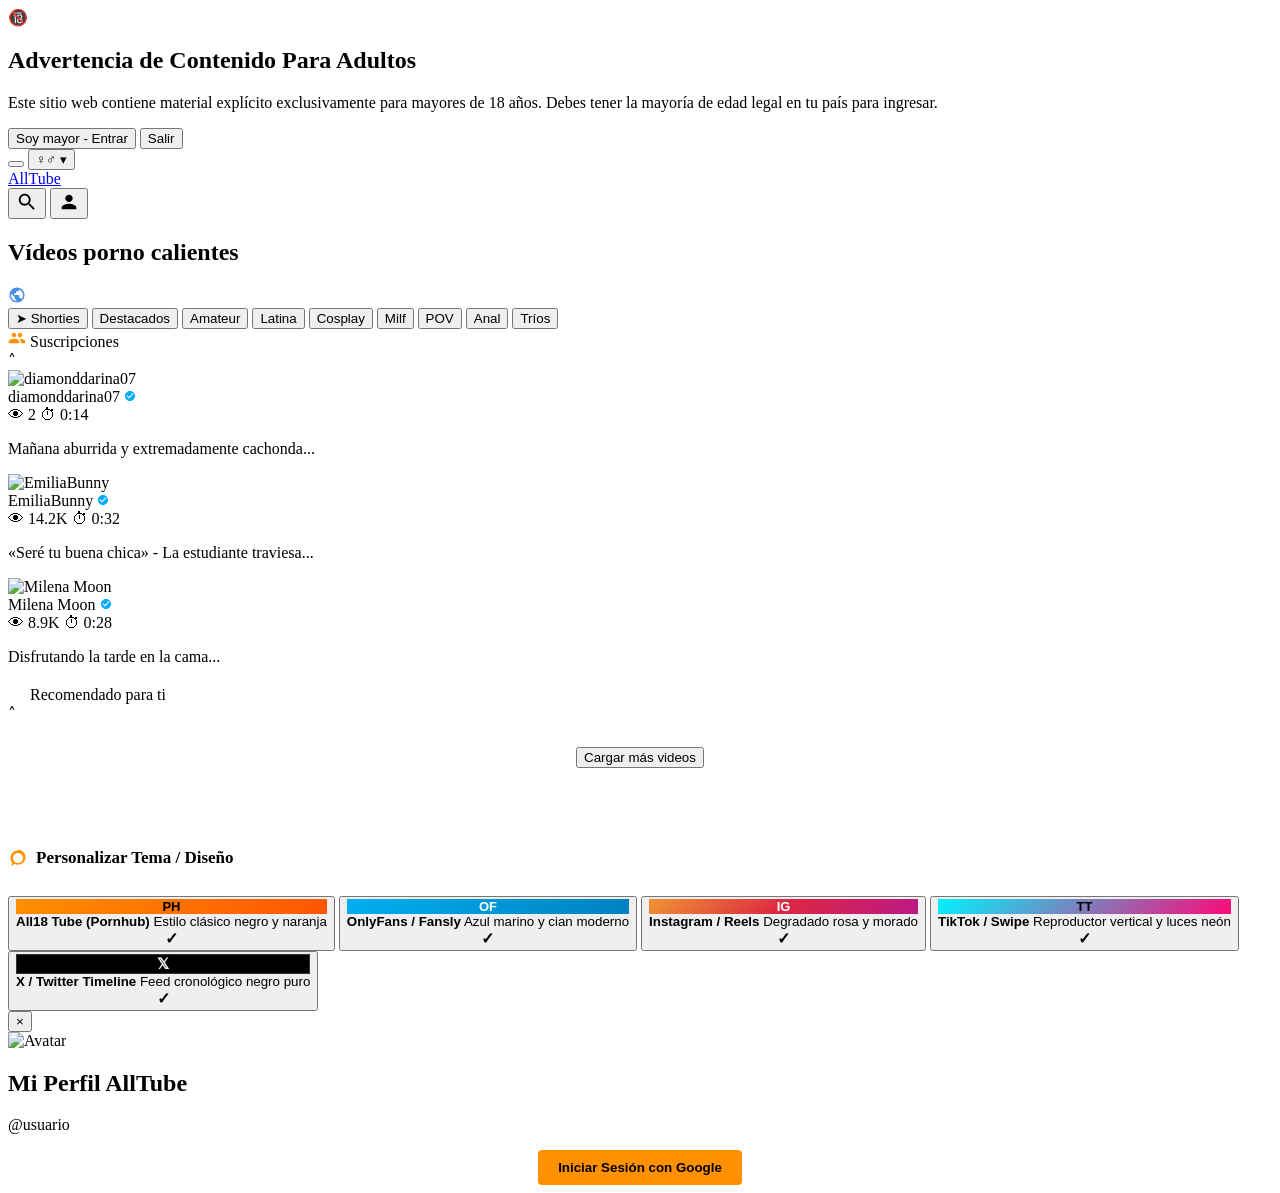
==== app/src/main/assets/web/index.html @ 032b14d2 "Initial commit: All18 Android App with Chromium WebView & Native Automation" ====
<!DOCTYPE html>
<html lang="es">
<head>
    <base href="https://appassets.androidplatform.net/assets/web/">
    <meta name="referrer" content="no-referrer">
    <meta charset="UTF-8">
    <meta name="viewport" content="width=device-width, initial-scale=1.0, maximum-scale=1.0, user-scalable=no, viewport-fit=cover">
    <title>All18 Tube - Videos y Contenido HD Exclusivo</title>
    <meta name="description" content="All18 Tube: El portal definitivo de videos para adultos en HD, shorts, creadores verificados y transmisiones exclusivas.">
    <meta name="robots" content="noindex, nofollow">
    <link rel="icon" href="favicon.ico" type="image/x-icon">
    <!-- Google Fonts -->
    <link rel="preconnect" href="https://fonts.googleapis.com">
    <link rel="preconnect" href="https://fonts.gstatic.com" crossorigin>
    <link href="https://fonts.googleapis.com/css2?family=Inter:wght@400;500;600;700;800;900&display=swap" rel="stylesheet">
    <!-- Stylesheets -->
    <link rel="stylesheet" href="css/style.css?v=9.0">
    <link rel="stylesheet" href="css/themes/theme-pornhub.css?v=9.0">
</head>
<body data-theme="pornhub">

    <!-- Age Verification Gate -->
    <div id="welcomeModal" class="welcome-modal-overlay">
        <div class="welcome-box">
            <div class="welcome-icon">🔞</div>
            <h2 class="welcome-title">Advertencia de Contenido Para Adultos</h2>
            <p class="welcome-desc">Este sitio web contiene material explícito exclusivamente para mayores de 18 años. Debes tener la mayoría de edad legal en tu país para ingresar.</p>
            <div class="welcome-buttons">
                <button id="btnWelcomeEnter" class="btn-welcome-enter" type="button">Soy mayor - Entrar</button>
                <button id="btnWelcomeLeave" class="btn-welcome-leave" type="button" onclick="window.location.href='https://www.google.com'">Salir</button>
            </div>
        </div>
    </div>

    <!-- Header Section (1:1 Pornhub Mobile Web Replication) -->
    <header class="ph-site-header">
        <div class="ph-header-row">
            <!-- Left: Menu + Orientation Dropdown -->
            <div class="ph-header-left">
                <button class="ph-hamburger-btn" type="button" title="Menú" onclick="window.openThemeModal && window.openThemeModal(event)">
                    <span></span><span></span><span></span>
                </button>
                <button class="ph-gender-btn" type="button" title="Orientación" onclick="window.showToast && window.showToast('🚻 Filtro de orientación: Hetero / Todos')">
                    <span class="ph-gender-symbols">♀♂</span>
                    <span class="ph-gender-arrow">▾</span>
                </button>
            </div>
            
            <!-- Center: Logo -->
            <a href="index.html" class="ph-logo-link" title="All18 Tube">
                <span class="ph-logo-text">All</span><span class="ph-logo-badge">Tube</span>
            </a>

            <!-- Right: Search + Profile / Login -->
            <div class="ph-header-right">
                <button class="ph-search-btn" type="button" title="Buscar" onclick="window.toggleSearchModal && window.toggleSearchModal()">
                    <svg viewBox="0 0 24 24" width="22" height="22" fill="currentColor">
                        <path d="M15.5 14h-.79l-.28-.27C15.41 12.59 16 11.11 16 9.5 16 5.91 13.09 3 9.5 3S3 5.91 3 9.5 5.91 16 9.5 16c1.61 0 3.09-.59 4.23-1.57l.27.28v.79l5 4.99L20.49 19l-4.99-5zm-6 0C7.01 14 5 11.99 5 9.5S7.01 5 9.5 5 14 7.01 14 9.5 11.99 14 9.5 14z"/>
                    </svg>
                </button>
                <button class="ph-user-btn" type="button" title="Mi Cuenta" onclick="window.openProfileModal && window.openProfileModal()">
                    <svg viewBox="0 0 24 24" width="22" height="22" fill="currentColor">
                        <path d="M12 12c2.21 0 4-1.79 4-4s-1.79-4-4-4-4 1.79-4 4 1.79 4 4 4zm0 2c-2.67 0-8 1.34-8 4v2h16v-2c0-2.66-5.33-4-8-4z"/>
                    </svg>
                </button>
            </div>
        </div>

        <!-- Inline Search Dropdown Box (collapsible) -->
        <div id="phSearchBox" class="ph-search-dropdown" style="display: none;">
            <form id="searchForm" class="ph-search-form">
                <input type="text" id="searchInput" class="ph-search-input" placeholder="Buscar videos, actrices, categorías..." autocomplete="off">
                <button type="submit" class="ph-search-submit-btn">
                    <svg viewBox="0 0 24 24" width="18" height="18" fill="currentColor"><path d="M15.5 14h-.79l-.28-.27C15.41 12.59 16 11.11 16 9.5 16 5.91 13.09 3 9.5 3S3 5.91 3 9.5 5.91 16 9.5 16c1.61 0 3.09-.59 4.23-1.57l.27.28v.79l5 4.99L20.49 19l-4.99-5zm-6 0C7.01 14 5 11.99 5 9.5S7.01 5 9.5 5 14 7.01 14 9.5 11.99 14 9.5 14z"/></svg>
                </button>
            </form>
        </div>
    </header>

    <!-- Subheader: Hot Videos Section Title & Chips Bar (Captura 2 & 3) -->
    <div class="ph-sub-header">
        <div class="ph-section-title-row">
            <h2 class="ph-section-title">Vídeos porno calientes</h2>
            <svg class="ph-globe-icon" viewBox="0 0 24 24" width="18" height="18" fill="#4a90e2"><path d="M12 2C6.48 2 2 6.48 2 12s4.48 10 10 10 10-4.48 10-10S17.52 2 12 2zm-1 17.93c-3.95-.49-7-3.85-7-7.93 0-.62.08-1.21.21-1.79L9 15v1c0 1.1.9 2 2 2v1.93zm6.9-2.54c-.26-.81-1-1.39-1.9-1.39h-1v-3c0-.55-.45-1-1-1H8v-2h2c.55 0 1-.45 1-1V7h2c1.1 0 2-.9 2-2v-.41c2.93 1.19 5 4.06 5 7.41 0 2.08-.8 3.97-2.1 5.39z"/></svg>
        </div>

        <!-- Scrollable Category Pill Chips Bar -->
        <div class="ph-chips-bar">
            <button class="ph-chip ph-chip-shorties" type="button" onclick="window.location.href='tiktok.html'">
                <span class="ph-chip-arrow">➤</span> Shorties
            </button>
            <button class="ph-chip active" type="button" onclick="window.filterByCategory && window.filterByCategory('')">
                Destacados
            </button>
            <button class="ph-chip" type="button" onclick="window.filterByCategory && window.filterByCategory('amateur')">
                Amateur
            </button>
            <button class="ph-chip" type="button" onclick="window.filterByCategory && window.filterByCategory('latina')">
                Latina
            </button>
            <button class="ph-chip" type="button" onclick="window.filterByCategory && window.filterByCategory('cosplay')">
                Cosplay
            </button>
            <button class="ph-chip" type="button" onclick="window.filterByCategory && window.filterByCategory('milf')">
                Milf
            </button>
            <button class="ph-chip" type="button" onclick="window.filterByCategory && window.filterByCategory('pov')">
                POV
            </button>
            <button class="ph-chip" type="button" onclick="window.filterByCategory && window.filterByCategory('anal')">
                Anal
            </button>
            <button class="ph-chip" type="button" onclick="window.filterByCategory && window.filterByCategory('trios')">
                Tríos
            </button>
        </div>
    </div>

    <!-- Subscriptions / Shorts Strip (Capturas 2 y 3) -->
    <section class="ph-subs-section">
        <div class="ph-section-header">
            <div class="ph-section-header-left">
                <svg viewBox="0 0 24 24" width="18" height="18" fill="#ff9000"><path d="M16 11c1.66 0 2.99-1.34 2.99-3S17.66 5 16 5c-1.66 0-3 1.34-3 3s1.34 3 3 3zm-8 0c1.66 0 2.99-1.34 2.99-3S9.66 5 8 5C6.34 5 5 6.34 5 8s1.34 3 3 3zm0 2c-2.33 0-7 1.17-7 3.5V19h14v-2.5c0-2.33-4.67-3.5-7-3.5zm8 0c-.29 0-.62.02-.97.05 1.16.84 1.97 1.97 1.97 3.45V19h6v-2.5c0-2.33-4.67-3.5-7-3.5z"/></svg>
                <span class="ph-section-title-text">Suscripciones</span>
            </div>
            <span class="ph-section-toggle">˄</span>
        </div>

        <!-- Horizontal Story Strip -->
        <div class="ph-subs-carousel" id="phSubsCarousel">
            <div class="ph-sub-card" onclick="window.location.href='tiktok.html'">
                <div class="ph-sub-thumb-box">
                    <img src="https://images.unsplash.com/photo-1534528741775-53994a69daeb?w=200&auto=format&fit=crop&q=80" alt="diamonddarina07" />
                    <div class="ph-sub-stats-overlay">
                        <span class="ph-sub-author">diamonddarina07 <svg class="ph-verified-badge-mini" viewBox="0 0 24 24" width="12" height="12"><path fill="#00aaff" d="M12 2C6.48 2 2 6.48 2 12s4.48 10 10 10 10-4.48 10-10S17.52 2 12 2zm-2 15l-5-5 1.41-1.41L10 14.17l7.59-7.59L19 8l-9 9z"/></svg></span>
                        <div class="ph-sub-meta-row">
                            <span>👁 2</span>
                            <span>⏱ 0:14</span>
                        </div>
                    </div>
                </div>
                <p class="ph-sub-title">Mañana aburrida y extremadamente cachonda...</p>
            </div>

            <div class="ph-sub-card" onclick="window.location.href='tiktok.html'">
                <div class="ph-sub-thumb-box">
                    <img src="https://images.unsplash.com/photo-1517841905240-472988babdf9?w=200&auto=format&fit=crop&q=80" alt="EmiliaBunny" />
                    <div class="ph-sub-stats-overlay">
                        <span class="ph-sub-author">EmiliaBunny <svg class="ph-verified-badge-mini" viewBox="0 0 24 24" width="12" height="12"><path fill="#00aaff" d="M12 2C6.48 2 2 6.48 2 12s4.48 10 10 10 10-4.48 10-10S17.52 2 12 2zm-2 15l-5-5 1.41-1.41L10 14.17l7.59-7.59L19 8l-9 9z"/></svg></span>
                        <div class="ph-sub-meta-row">
                            <span>👁 14.2K</span>
                            <span>⏱ 0:32</span>
                        </div>
                    </div>
                </div>
                <p class="ph-sub-title">«Seré tu buena chica» - La estudiante traviesa...</p>
            </div>

            <div class="ph-sub-card" onclick="window.location.href='tiktok.html'">
                <div class="ph-sub-thumb-box">
                    <img src="https://images.unsplash.com/photo-1524504388940-b1c1722653e1?w=200&auto=format&fit=crop&q=80" alt="Milena Moon" />
                    <div class="ph-sub-stats-overlay">
                        <span class="ph-sub-author">Milena Moon <svg class="ph-verified-badge-mini" viewBox="0 0 24 24" width="12" height="12"><path fill="#00aaff" d="M12 2C6.48 2 2 6.48 2 12s4.48 10 10 10 10-4.48 10-10S17.52 2 12 2zm-2 15l-5-5 1.41-1.41L10 14.17l7.59-7.59L19 8l-9 9z"/></svg></span>
                        <div class="ph-sub-meta-row">
                            <span>👁 8.9K</span>
                            <span>⏱ 0:28</span>
                        </div>
                    </div>
                </div>
                <p class="ph-sub-title">Disfrutando la tarde en la cama...</p>
            </div>
        </div>
    </section>

    <!-- Main Content Area: Recommended for You Section (Capturas 1, 2, 3) -->
    <main class="ph-main-feed">
        <div class="ph-section-header">
            <div class="ph-section-header-left">
                <svg viewBox="0 0 24 24" width="18" height="18" fill="#ffffff"><path d="M1 21h4V9H1v12zm22-11c0-1.1-.9-2-2-2h-6.31l.95-4.57.03-.32c0-.41-.17-.79-.44-1.06L14.17 1 7.59 7.59C7.22 7.95 7 8.45 7 9v10c0 1.1.9 2 2 2h9c.83 0 1.54-.5 1.84-1.22l3.02-7.05c.09-.23.14-.47.14-.73v-2z"/></svg>
                <span class="ph-section-title-text">Recomendado para ti</span>
            </div>
            <span class="ph-section-toggle">˄</span>
        </div>

        <!-- Video Grid -->
        <div id="mediaGrid" class="media-grid ph-video-grid"></div>
        
        <div class="pagination-wrapper" style="text-align: center; padding: 24px 16px 80px 16px;">
            <button id="btnLoadMore" class="ph-btn-load-more" type="button" onclick="window.loadMoreVideos && window.loadMoreVideos()">
                Cargar más videos
            </button>
        </div>
    </main>

    <!-- Theme Selector Modal -->
    <div id="themeModal" class="theme-modal-backdrop" onclick="window.closeThemeModal(event)">
        <div class="theme-modal-sheet" onclick="event.stopPropagation()">
            <div class="theme-modal-header">
                <div style="display: flex; align-items: center; gap: 8px;">
                    <svg viewBox="0 0 24 24" width="20" height="20" fill="#ff9000"><path d="M12 3c-4.97 0-9 4.03-9 9 0 2.12.74 4.07 1.97 5.61L4.35 19.4c-.39.39-.39 1.02 0 1.41.39.39 1.02.39 1.41 0l1.9-1.9C9.17 19.58 10.54 20 12 20c4.97 0 9-4.03 9-9s-4.03-9-9-9zm0 15c-3.31 0-6-2.69-6-6s2.69-6 6-6 6 2.69 6 6-2.69 6-6 6z"/></svg>
                    <h3 style="margin: 0; font-size: 17px; font-weight: 800;">Personalizar Tema / Diseño</h3>
                </div>
                <button class="theme-modal-close" type="button" onclick="window.closeThemeModal(event)" style="background: rgba(255,255,255,0.1); border: none; color: #fff; width: 28px; height: 28px; border-radius: 50%; display: flex; align-items: center; justify-content: center; cursor: pointer; font-size: 16px; font-weight: 700;">✕</button>
            </div>
            <div class="theme-modal-list">
                <button class="theme-modal-item active" data-theme="pornhub" type="button" onclick="window.location.href='index.html'">
                    <div class="theme-item-icon" style="background: linear-gradient(135deg, #ff9000, #ff5500); color: #000; font-weight: 900; font-size: 13px; display: flex; align-items: center; justify-content: center;">PH</div>
                    <div class="theme-item-info">
                        <strong>All18 Tube (Pornhub)</strong>
                        <span>Estilo clásico negro y naranja</span>
                    </div>
                    <span class="theme-item-check" style="font-weight: 900; font-size: 16px;">✓</span>
                </button>

                <button class="theme-modal-item" data-theme="onlyfans" type="button" onclick="window.location.href='onlyfans.html'">
                    <div class="theme-item-icon" style="background: linear-gradient(135deg, #00aff0, #0080c0); color: #fff; font-weight: 900; font-size: 13px; display: flex; align-items: center; justify-content: center;">OF</div>
                    <div class="theme-item-info">
                        <strong>OnlyFans / Fansly</strong>
                        <span>Azul marino y cian moderno</span>
                    </div>
                    <span class="theme-item-check" style="font-weight: 900; font-size: 16px;">✓</span>
                </button>

                <button class="theme-modal-item" data-theme="instagram" type="button" onclick="window.location.href='instagram.html'">
                    <div class="theme-item-icon" style="background: linear-gradient(135deg, #f09433, #dc2743, #bc1888); color: #fff; font-weight: 900; font-size: 13px; display: flex; align-items: center; justify-content: center;">IG</div>
                    <div class="theme-item-info">
                        <strong>Instagram / Reels</strong>
                        <span>Degradado rosa y morado</span>
                    </div>
                    <span class="theme-item-check" style="font-weight: 900; font-size: 16px;">✓</span>
                </button>

                <button class="theme-modal-item" data-theme="tiktok" type="button" onclick="window.location.href='tiktok.html'">
                    <div class="theme-item-icon" style="background: linear-gradient(135deg, #00f2fe, #fe0979); color: #000; font-weight: 900; font-size: 13px; display: flex; align-items: center; justify-content: center;">TT</div>
                    <div class="theme-item-info">
                        <strong>TikTok / Swipe</strong>
                        <span>Reproductor vertical y luces neón</span>
                    </div>
                    <span class="theme-item-check" style="font-weight: 900; font-size: 16px;">✓</span>
                </button>

                <button class="theme-modal-item" data-theme="twitter" type="button" onclick="window.location.href='twitter.html'">
                    <div class="theme-item-icon" style="background: #000; border: 1px solid #333; color: #fff; font-weight: 900; font-size: 15px; display: flex; align-items: center; justify-content: center;">𝕏</div>
                    <div class="theme-item-info">
                        <strong>X / Twitter Timeline</strong>
                        <span>Feed cronológico negro puro</span>
                    </div>
                    <span class="theme-item-check" style="font-weight: 900; font-size: 16px;">✓</span>
                </button>
            </div>
        </div>
    </div>

    <!-- User Profile / Auth Modal -->
    <div id="userProfileModal" class="modal-overlay">
        <div class="modal-content profile-modal-box">
            <button class="modal-close" type="button" onclick="window.closeProfileModal && window.closeProfileModal()">&times;</button>
            <div class="profile-header">
                <img id="modalUserAvatar" src="https://images.unsplash.com/photo-1534528741775-53994a69daeb?w=120" alt="Avatar" class="profile-large-avatar">
                <h2 id="modalUserName" class="profile-name">Mi Perfil AllTube</h2>
                <p id="modalUserHandle" class="profile-handle">@usuario</p>
            </div>
            <div class="profile-actions" style="margin-top: 16px; text-align: center;">
                <button class="btn-primary" type="button" onclick="window.loginWithGoogle && window.loginWithGoogle()" style="background: #ff9000; color: #000; font-weight: 700; border: none; border-radius: 4px; padding: 10px 20px; cursor: pointer;">
                    Iniciar Sesión con Google
                </button>
            </div>
        </div>
    </div>

    <script src="js/app.js?v=9.0"></script>
    <script>
        document.addEventListener('DOMContentLoaded', () => {
            if (typeof window.applyTheme === 'function') {
                window.applyTheme('pornhub', false);
            }
            if (typeof window.loadVideos === 'function') {
                window.loadVideos(1, true);
            }
        });

        window.toggleSearchModal = function() {
            const box = document.getElementById('phSearchBox');
            if (box) {
                const isOpen = box.style.display !== 'none';
                box.style.display = isOpen ? 'none' : 'block';
                if (!isOpen) {
                    const input = document.getElementById('searchInput');
                    if (input) input.focus();
                }
            }
        };
    </script>
</body>
</html>
---- app/src/main/assets/web/css/style.css ----
/* =========================================================
   All18 - Master Stylesheet
   Theme: Pornhub Inspired (Dark Graphite & Amber/Orange)
   ========================================================= */

:root, body[data-theme="pornhub"] {
    --bg-main: #0e0e10;
    --bg-surface: #18181c;
    --bg-card: #1f1f23;
    --bg-card-hover: #26262c;
    --bg-header: #121215;
    
    --primary: #ff9000;
    --primary-hover: #ffa31a;
    --primary-glow: rgba(255, 144, 0, 0.25);
    
    --text-main: #efeff1;
    --text-muted: #adadb8;
    --text-dim: #70707a;
    
    --accent-red: #eb0400;
    --accent-green: #00e676;
    --accent-purple: #9146ff;
    --border-color: #2e2e35;
    --border-highlight: #464650;
    
    --radius-sm: 4px;
    --radius-md: 8px;
    --radius-lg: 12px;
    --radius-full: 9999px;
    
    --font-sans: 'Inter', -apple-system, BlinkMacSystemFont, 'Segoe UI', Roboto, Helvetica, Arial, sans-serif;
    --shadow-sm: 0 2px 4px rgba(0,0,0,0.5);
    --shadow-md: 0 4px 12px rgba(0,0,0,0.6);
    --shadow-lg: 0 8px 24px rgba(0,0,0,0.8);
    --transition: all 0.2s cubic-bezier(0.4, 0, 0.2, 1);
}

/* TEMA ONLYFANS / FANSLY (Azul VIP Moderno) */
body[data-theme="onlyfans"] {
    --bg-main: #0d141f;
    --bg-surface: #131d2b;
    --bg-card: #1a273a;
    --bg-card-hover: #22334b;
    --bg-header: #0f1724;
    
    --primary: #00aff0;
    --primary-hover: #33bffa;
    --primary-glow: rgba(0, 175, 240, 0.35);
    
    --text-main: #f0f6fc;
    --text-muted: #9bb0c9;
    --text-dim: #62768e;
    
    --border-color: #24354d;
    --border-highlight: #354e70;
}

/* TEMA TIKTOK / SHORTS (Deep Black Neón) */
body[data-theme="tiktok"] {
    --bg-main: #010101;
    --bg-surface: #121212;
    --bg-card: #1b1b1b;
    --bg-card-hover: #242424;
    --bg-header: #0a0a0a;
    
    --primary: #fe2c55;
    --primary-hover: #ff4d73;
    --primary-glow: rgba(254, 44, 85, 0.4);
    
    --text-main: #ffffff;
    --text-muted: #a6a6a6;
    --text-dim: #666666;
    
    --border-color: #2a2a2a;
    --border-highlight: #3d3d3d;
}

/* TEMA X / TWITTER (Minimalista Black Timeline) */
body[data-theme="twitter"] {
    --bg-main: #000000;
    --bg-surface: #16181c;
    --bg-card: #181b20;
    --bg-card-hover: #20242b;
    --bg-header: rgba(0, 0, 0, 0.9);
    
    --primary: #1d9bf0;
    --primary-hover: #1a8cd8;
    --primary-glow: rgba(29, 155, 240, 0.35);
    
    --text-main: #e7e9ea;
    --text-muted: #71767b;
    --text-dim: #536471;
    
    --border-color: #2f3336;
    --border-highlight: #3e4144;
}

*, *::before, *::after {
    margin: 0;
    padding: 0;
    box-sizing: border-box;
}

body {
    font-family: var(--font-sans);
    background-color: var(--bg-main);
    color: var(--text-main);
    min-height: 100vh;
    display: flex;
    flex-direction: column;
    overflow-x: hidden;
    line-height: 1.5;
    -webkit-font-smoothing: antialiased;
}

a {
    color: inherit;
    text-decoration: none;
}

button, input, select, textarea {
    font-family: inherit;
    border: none;
    outline: none;
}

::-webkit-scrollbar {
    width: 8px;
    height: 8px;
}
::-webkit-scrollbar-track {
    background: var(--bg-main);
}
::-webkit-scrollbar-thumb {
    background: #333;
    border-radius: 4px;
}
::-webkit-scrollbar-thumb:hover {
    background: var(--primary);
}

/* HEADER */
.site-header {
    background-color: var(--bg-header);
    border-bottom: 2px solid var(--border-color);
    position: sticky;
    top: 0;
    z-index: 100;
    box-shadow: var(--shadow-sm);
}

.header-top {
    max-width: 1440px;
    margin: 0 auto;
    padding: 12px 20px;
    display: flex;
    align-items: center;
    justify-content: space-between;
    gap: 16px;
}

.logo {
    display: flex;
    align-items: center;
    text-decoration: none;
    font-weight: 900;
    font-size: 26px;
    letter-spacing: -0.5px;
    user-select: none;
    flex-shrink: 0;
}

.logo-text {
    color: #ffffff;
    margin-right: 4px;
}

.logo-badge {
    background: var(--primary);
    color: #000000;
    padding: 2px 8px;
    border-radius: var(--radius-sm);
    font-weight: 900;
    font-size: 22px;
    box-shadow: 0 0 10px var(--primary-glow);
}

.search-container {
    flex: 1;
    max-width: 540px;
    position: relative;
}

.search-form {
    display: flex;
    align-items: center;
    background: #000000;
    border: 1px solid var(--border-color);
    border-radius: var(--radius-md);
    overflow: hidden;
    transition: var(--transition);
}

.search-form:focus-within {
    border-color: var(--primary);
    box-shadow: 0 0 0 2px var(--primary-glow);
}

.search-input {
    flex: 1;
    background: transparent;
    color: #fff;
    padding: 10px 16px;
    font-size: 15px;
}

.search-input::placeholder {
    color: var(--text-dim);
}

.search-btn {
    background: var(--primary);
    color: #000;
    padding: 10px 20px;
    font-weight: 700;
    font-size: 15px;
    cursor: pointer;
    display: flex;
    align-items: center;
    justify-content: center;
    gap: 6px;
    transition: var(--transition);
}

.search-btn:hover {
    background: var(--primary-hover);
}

.header-actions {
    display: flex;
    align-items: center;
    gap: 10px;
    flex-shrink: 0;
}

.btn-publish {
    background: linear-gradient(135deg, #ff9000, #ff5500);
    color: #000;
    font-weight: 800;
    font-size: 13px;
    padding: 8px 16px;
    border-radius: var(--radius-md);
    cursor: pointer;
    display: flex;
    align-items: center;
    gap: 6px;
    transition: var(--transition);
    box-shadow: 0 2px 8px rgba(255, 144, 0, 0.4);
}

.btn-publish:hover {
    transform: translateY(-1px);
    box-shadow: 0 4px 14px rgba(255, 144, 0, 0.6);
    filter: brightness(1.1);
}

/* GOOGLE AUTH & USER PROFILE */
.auth-container {
    position: relative;
    display: flex;
    align-items: center;
}

.btn-google-login {
    background: var(--bg-card);
    color: #ffffff;
    border: 1px solid var(--border-color);
    font-weight: 700;
    font-size: 13px;
    padding: 7px 14px;
    border-radius: var(--radius-md);
    cursor: pointer;
    display: flex;
    align-items: center;
    gap: 8px;
    transition: var(--transition);
}

.btn-google-login:hover {
    background: var(--bg-card-hover);
    border-color: #4285F4;
    box-shadow: 0 0 10px rgba(66, 133, 244, 0.3);
}

.user-profile-menu {
    position: relative;
}

.user-avatar-btn {
    cursor: pointer;
    background: var(--bg-card);
    border: 1px solid var(--border-color);
    border-radius: var(--radius-full);
    padding: 4px 10px 4px 4px;
    display: flex;
    align-items: center;
    gap: 8px;
    cursor: pointer;
    transition: var(--transition);
}

.user-avatar-btn:hover {
    border-color: var(--primary);
    background: var(--bg-card-hover);
}

.user-avatar-img {
    width: 28px;
    height: 28px;
    border-radius: var(--radius-full);
    object-fit: cover;
    border: 1px solid var(--primary);
}

.user-name-text {
    font-size: 13px;
    font-weight: 700;
    color: var(--text-main);
    max-width: 110px;
    white-space: nowrap;
    overflow: hidden;
    text-overflow: ellipsis;
}

.user-dropdown-panel {
    position: absolute;
    top: calc(100% + 8px);
    right: 0;
    background: var(--bg-surface);
    border: 1px solid var(--border-color);
    border-radius: var(--radius-md);
    padding: 12px;
    width: 220px;
    box-shadow: var(--shadow-lg);
    display: none;
    flex-direction: column;
    gap: 8px;
    z-index: 120;
}

.user-dropdown-panel.active {
    display: flex;
    flex-direction: column;
}

.user-dropdown-header {
    display: flex;
    flex-direction: column;
    gap: 2px;
}

.user-dropdown-header strong {
    font-size: 14px;
    color: #fff;
    white-space: nowrap;
    overflow: hidden;
    text-overflow: ellipsis;
}

.user-dropdown-header span {
    font-size: 11px;
    color: var(--text-dim);
    white-space: nowrap;
    overflow: hidden;
    text-overflow: ellipsis;
}

.user-dropdown-links {
    display: flex;
    flex-direction: column;
    gap: 4px;
    border-top: 1px solid var(--border-color);
    border-bottom: 1px solid var(--border-color);
    padding: 8px 0;
    margin: 4px 0;
}

.user-dropdown-item {
    cursor: pointer;
    display: flex;
    align-items: center;
    gap: 8px;
    padding: 8px 10px;
    background: transparent;
    border: none;
    border-radius: var(--radius-sm);
    color: var(--text-main);
    font-size: 13px;
    font-weight: 600;
    cursor: pointer;
    text-align: left;
    transition: var(--transition);
}

.user-dropdown-item:hover {
    background: var(--bg-card-hover);
    color: var(--primary);
}

.btn-logout {
    background: rgba(235, 4, 0, 0.1);
    color: #ff5555;
    border: 1px solid rgba(235, 4, 0, 0.2);
    padding: 8px;
    border-radius: var(--radius-sm);
    font-size: 13px;
    font-weight: 700;
    cursor: pointer;
    display: flex;
    align-items: center;
    justify-content: center;
    gap: 6px;
    transition: var(--transition);
}

.btn-logout:hover {
    background: var(--accent-red);
    color: #fff;
}

/* USER PROFILE SYSTEM MODAL */
.profile-modal-box {
    max-width: 760px;
    padding: 24px;
    background: var(--bg-surface);
    border: 1px solid var(--border-color);
    border-radius: var(--radius-lg);
    box-shadow: 0 10px 40px rgba(0, 0, 0, 0.85);
}

.profile-card-header {
    display: flex;
    align-items: center;
    gap: 20px;
    padding-bottom: 20px;
    border-bottom: 1px solid var(--border-color);
}

.profile-avatar-container {
    position: relative;
    flex-shrink: 0;
}

.profile-avatar-large {
    width: 84px;
    height: 84px;
    border-radius: var(--radius-full);
    object-fit: cover;
    border: 3px solid var(--primary);
    box-shadow: 0 0 16px var(--primary-glow);
}

.profile-status-online {
    position: absolute;
    bottom: 4px;
    right: 4px;
    width: 16px;
    height: 16px;
    background: var(--accent-green);
    border: 2px solid var(--bg-surface);
    border-radius: var(--radius-full);
}

.profile-meta-info {
    flex: 1;
    display: flex;
    flex-direction: column;
    gap: 4px;
}

.profile-badge-row {
    display: flex;
    align-items: center;
    gap: 10px;
    flex-wrap: wrap;
}

.profile-display-name {
    font-size: 20px;
    font-weight: 800;
    color: #fff;
    margin: 0;
}

.badge-creator {
    background: linear-gradient(135deg, #ff9000, #ff5500);
    color: #000;
    font-size: 11px;
    font-weight: 800;
    padding: 3px 8px;
    border-radius: var(--radius-full);
    text-transform: uppercase;
    letter-spacing: 0.5px;
}

.profile-handle {
    font-size: 13px;
    color: var(--primary);
    font-weight: 700;
    margin: 0;
}

.profile-bio-text {
    font-size: 13px;
    color: var(--text-muted);
    margin: 4px 0 0 0;
    line-height: 1.4;
}

.profile-stats-bar {
    display: grid;
    grid-template-columns: repeat(4, 1fr);
    gap: 12px;
    margin: 20px 0;
}

.profile-stat-box {
    background: var(--bg-card);
    border: 1px solid var(--border-color);
    border-radius: var(--radius-md);
    padding: 12px 8px;
    text-align: center;
    display: flex;
    flex-direction: column;
    gap: 2px;
}

.profile-stat-box strong {
    font-size: 18px;
    font-weight: 800;
    color: #fff;
}

.profile-stat-box span {
    font-size: 11px;
    color: var(--text-dim);
    text-transform: uppercase;
    font-weight: 600;
}

.profile-nav-tabs {
    display: flex;
    gap: 10px;
    border-bottom: 2px solid var(--border-color);
    margin-bottom: 18px;
}

.profile-tab-button {
    background: transparent;
    border: none;
    border-bottom: 2px solid transparent;
    padding: 10px 16px;
    color: var(--text-muted);
    font-weight: 700;
    font-size: 14px;
    cursor: pointer;
    transition: var(--transition);
    margin-bottom: -2px;
}

.profile-tab-button:hover {
    color: #fff;
}

.profile-tab-button.active {
    color: var(--primary);
    border-bottom-color: var(--primary);
}

.profile-tab-content {
    min-height: 200px;
}

.edit-profile-form {
    display: flex;
    flex-direction: column;
    gap: 14px;
    max-width: 500px;
    margin: 0 auto;
}

/* IDENTITY ONBOARDING MODAL (ANONYMOUS VS GOOGLE) */
.identity-modal-box {
    max-width: 600px;
    padding: 28px 24px;
    background: var(--bg-surface);
    border: 1px solid var(--border-color);
    border-radius: var(--radius-lg);
    box-shadow: 0 10px 40px rgba(0, 0, 0, 0.9);
}

.identity-modal-header {
    text-align: center;
    margin-bottom: 22px;
}

.identity-badge {
    display: inline-block;
    background: linear-gradient(135deg, #ff9000, #ff5500);
    color: #000;
    font-size: 11px;
    font-weight: 800;
    padding: 3px 10px;
    border-radius: var(--radius-full);
    text-transform: uppercase;
    letter-spacing: 0.5px;
    margin-bottom: 8px;
}

.identity-title {
    font-size: 20px;
    font-weight: 800;
    color: #fff;
    margin-bottom: 6px;
}

.identity-subtitle {
    font-size: 13px;
    color: var(--text-muted);
    line-height: 1.4;
}

.identity-cards-grid {
    display: grid;
    grid-template-columns: 1fr 1fr;
    gap: 12px;
    margin-bottom: 20px;
}

@media (max-width: 600px) {
    .identity-cards-grid {
        grid-template-columns: 1fr;
    }
}

.identity-card {
    background: var(--bg-card);
    border: 2px solid var(--border-color);
    border-radius: var(--radius-md);
    padding: 14px 12px;
    cursor: pointer;
    display: flex;
    flex-direction: column;
    gap: 8px;
    transition: var(--transition);
    position: relative;
}

.identity-card:hover {
    border-color: rgba(255, 144, 0, 0.5);
    background: var(--bg-card-hover);
}

.identity-card.selected {
    border-color: var(--primary);
    background: rgba(255, 144, 0, 0.08);
    box-shadow: 0 0 16px rgba(255, 144, 0, 0.2);
}

.identity-card-icon {
    font-size: 28px;
}

.identity-card-text strong {
    display: block;
    font-size: 14px;
    color: #fff;
    margin-bottom: 4px;
}

.identity-card-text span {
    font-size: 11px;
    color: var(--text-muted);
    line-height: 1.4;
    display: block;
}

.anon-config-area {
    background: var(--bg-card);
    border: 1px solid var(--border-color);
    border-radius: var(--radius-md);
    padding: 16px;
    margin-bottom: 20px;
    display: flex;
    flex-direction: column;
    gap: 14px;
    animation: fadeIn 0.3s ease;
}

.form-label-row {
    display: flex;
    justify-content: space-between;
    align-items: center;
    margin-bottom: 6px;
}

.btn-dice {
    background: linear-gradient(135deg, rgba(255, 144, 0, 0.2), rgba(255, 85, 0, 0.2));
    border: 1px solid var(--primary);
    color: var(--primary);
    font-size: 11px;
    font-weight: 700;
    padding: 4px 10px;
    border-radius: var(--radius-full);
    cursor: pointer;
    transition: var(--transition);
    display: flex;
    align-items: center;
    gap: 4px;
}

.btn-dice:hover {
    background: var(--primary);
    color: #000;
    box-shadow: 0 0 10px var(--primary-glow);
}

.input-with-prefix {
    display: flex;
    align-items: center;
    background: #000;
    border: 1px solid var(--border-color);
    border-radius: var(--radius-sm);
    overflow: hidden;
}

.input-prefix {
    padding: 0 10px;
    color: var(--primary);
    font-weight: 800;
    font-size: 14px;
}

.input-with-prefix .form-input {
    border: none;
    background: transparent;
    padding-left: 0;
}

.input-with-prefix .form-input:focus {
    box-shadow: none;
}

.avatar-gallery-grid {
    display: grid;
    grid-template-columns: repeat(5, 1fr);
    gap: 10px;
    margin-top: 6px;
}

@media (max-width: 500px) {
    .avatar-gallery-grid {
        grid-template-columns: repeat(4, 1fr);
    }
}

.avatar-gallery-item {
    aspect-ratio: 1;
    border-radius: var(--radius-full);
    border: 2px solid transparent;
    cursor: pointer;
    overflow: hidden;
    transition: var(--transition);
    position: relative;
}

.avatar-gallery-item img {
    width: 100%;
    height: 100%;
    object-fit: cover;
    display: block;
}

.avatar-gallery-item:hover {
    transform: scale(1.08);
    border-color: rgba(255, 144, 0, 0.6);
}

.avatar-gallery-item.selected {
    border-color: var(--primary);
    box-shadow: 0 0 14px var(--primary-glow);
    transform: scale(1.08);
}

.identity-footer-actions {
    display: flex;
    flex-direction: column;
    gap: 8px;
}

.theme-selector-btn {
    cursor: pointer;
    display: flex;
    align-items: center;
    gap: 8px;
    background: var(--bg-card);
    color: var(--text-main);
    padding: 8px 14px;
    border-radius: var(--radius-md);
    border: 1px solid var(--border-color);
    cursor: pointer;
    font-size: 13px;
    font-weight: 600;
    transition: var(--transition);
}

.theme-selector-btn:hover {
    background: var(--bg-card-hover);
    border-color: var(--primary);
}

.theme-dropdown {
    position: relative;
}

.theme-menu {
    position: absolute;
    top: calc(100% + 8px);
    right: 0;
    background: var(--bg-surface);
    border: 1px solid var(--border-color);
    border-radius: var(--radius-md);
    padding: 8px;
    width: 220px;
    box-shadow: var(--shadow-lg);
    display: none;
    flex-direction: column;
    gap: 4px;
    z-index: 110;
}

.theme-menu.active {
    display: flex;
    flex-direction: column;
}

.theme-option {
    cursor: pointer;
    display: flex;
    align-items: center;
    gap: 10px;
    padding: 8px 12px;
    border-radius: var(--radius-sm);
    color: var(--text-muted);
    font-size: 13px;
    cursor: pointer;
    background: transparent;
    text-align: left;
    transition: var(--transition);
}

.theme-option:hover, .theme-option.active {
    background: var(--bg-card-hover);
    color: #fff;
}

.theme-option.active {
    color: var(--primary);
    font-weight: 700;
}

.btn-icon {
    background: var(--bg-card);
    border: 1px solid var(--border-color);
    color: var(--text-main);
    width: 40px;
    height: 40px;
    border-radius: var(--radius-md);
    display: flex;
    align-items: center;
    justify-content: center;
    cursor: pointer;
    transition: var(--transition);
    position: relative;
}

.btn-icon:hover {
    border-color: var(--primary);
    color: var(--primary);
}

.badge-count {
    position: absolute;
    top: -4px;
    right: -4px;
    background: var(--primary);
    color: #000;
    font-size: 11px;
    font-weight: 800;
    border-radius: var(--radius-full);
    width: 18px;
    height: 18px;
    display: flex;
    align-items: center;
    justify-content: center;
}

.header-nav {
    background: var(--bg-surface);
    border-top: 1px solid var(--border-color);
}

.nav-container {
    max-width: 1440px;
    margin: 0 auto;
    padding: 0 20px;
    display: flex;
    align-items: center;
    gap: 8px;
    overflow-x: auto;
}

.nav-link {
    padding: 12px 16px;
    color: var(--text-muted);
    font-size: 14px;
    font-weight: 700;
    text-transform: uppercase;
    letter-spacing: 0.5px;
    display: flex;
    align-items: center;
    gap: 8px;
    border-bottom: 3px solid transparent;
    white-space: nowrap;
    cursor: pointer;
    transition: var(--transition);
}

.nav-link:hover {
    color: #fff;
}

.nav-link.active {
    color: var(--primary);
    border-bottom-color: var(--primary);
}

/* MAIN CONTENT */
.main-wrapper {
    max-width: 1440px;
    margin: 0 auto;
    padding: 20px;
    flex: 1;
    width: 100%;
}

.categories-bar {
    display: flex;
    align-items: center;
    gap: 10px;
    overflow-x: auto;
    padding-bottom: 14px;
    margin-bottom: 16px;
    scrollbar-width: thin;
}

.cat-pill {
    background: var(--bg-surface);
    border: 1px solid var(--border-color);
    color: var(--text-muted);
    padding: 8px 16px;
    border-radius: var(--radius-full);
    font-size: 13px;
    font-weight: 600;
    cursor: pointer;
    white-space: nowrap;
    transition: var(--transition);
    display: inline-flex;
    align-items: center;
    gap: 6px;
}

.cat-pill:hover {
    background: var(--bg-card-hover);
    color: #fff;
    border-color: var(--border-highlight);
}

.cat-pill.active {
    background: var(--primary);
    color: #000000;
    border-color: var(--primary);
    font-weight: 700;
}

.toolbar {
    display: flex;
    align-items: center;
    justify-content: space-between;
    flex-wrap: wrap;
    gap: 14px;
    background: var(--bg-surface);
    padding: 12px 18px;
    border-radius: var(--radius-md);
    border: 1px solid var(--border-color);
    margin-bottom: 24px;
}

.toolbar-title {
    font-size: 18px;
    font-weight: 800;
    display: flex;
    align-items: center;
    gap: 8px;
}

.toolbar-title span.count {
    color: var(--text-dim);
    font-size: 14px;
    font-weight: 500;
}

.toolbar-filters {
    display: flex;
    align-items: center;
    gap: 10px;
    flex-wrap: wrap;
}

.filter-group {
    display: flex;
    align-items: center;
    background: var(--bg-card);
    border-radius: var(--radius-sm);
    border: 1px solid var(--border-color);
    overflow: hidden;
}

.filter-btn {
    background: transparent;
    color: var(--text-muted);
    padding: 6px 12px;
    font-size: 12px;
    font-weight: 600;
    cursor: pointer;
    transition: var(--transition);
}

.filter-btn:hover {
    color: #fff;
}

.filter-btn.active {
    background: var(--primary);
    color: #000;
    font-weight: 700;
}

.source-select {
    background: var(--bg-card);
    color: #fff;
    border: 1px solid var(--border-color);
    padding: 6px 12px;
    border-radius: var(--radius-sm);
    font-size: 12px;
    font-weight: 600;
    cursor: pointer;
}

.source-select:focus {
    border-color: var(--primary);
}

/* SKELETON SHIMMER LOADERS */
.skeleton-card {
    background: var(--bg-surface);
    border-radius: var(--radius-md);
    overflow: hidden;
    border: 1px solid var(--border-color);
    display: flex;
    flex-direction: column;
    pointer-events: none;
    position: relative;
}

.skeleton-shimmer {
    background: linear-gradient(90deg, #18181c 0%, #26262d 50%, #18181c 100%);
    background-size: 200% 100%;
    animation: shimmerWave 1.4s infinite linear;
}

@keyframes shimmerWave {
    0% { background-position: 200% 0; }
    100% { background-position: -200% 0; }
}

.skeleton-thumb {
    width: 100%;
    padding-top: 56.25%;
    position: relative;
}

.skeleton-info {
    padding: 12px;
    display: flex;
    flex-direction: column;
    gap: 8px;
}

.skeleton-line {
    border-radius: var(--radius-sm);
}

.skeleton-line.title {
    height: 14px;
    width: 85%;
}

.skeleton-line.author {
    height: 11px;
    width: 50%;
}

.skeleton-line.stats {
    height: 10px;
    width: 65%;
    margin-top: 4px;
}

/* MEDIA GRID */
.media-grid {
    display: grid;
    grid-template-columns: repeat(auto-fill, minmax(280px, 1fr));
    gap: 20px;
    margin-bottom: 36px;
    min-height: 400px;
}

.video-card {
    background: var(--bg-surface);
    border-radius: var(--radius-md);
    overflow: hidden;
    border: 1px solid var(--border-color);
    transition: var(--transition);
    display: flex;
    flex-direction: column;
    position: relative;
    cursor: pointer;
    animation: cardFadeIn 0.35s cubic-bezier(0.16, 1, 0.3, 1) forwards;
}

@keyframes cardFadeIn {
    0% {
        opacity: 0;
        transform: translateY(12px) scale(0.98);
    }
    100% {
        opacity: 1;
        transform: translateY(0) scale(1);
    }
}

.video-card:hover {
    transform: translateY(-4px);
    border-color: var(--primary);
    box-shadow: var(--shadow-md);
}

.thumb-container {
    position: relative;
    width: 100%;
    padding-top: 56.25%;
    background: #151518;
    overflow: hidden;
}

.thumb-img {
    position: absolute;
    top: 0;
    left: 0;
    width: 100%;
    height: 100%;
    object-fit: cover;
    opacity: 0;
    transition: opacity 0.35s ease, transform 0.3s ease;
}

.thumb-img.loaded {
    opacity: 1;
}

.video-card:hover .thumb-img {
    transform: scale(1.05);
}

.duration-badge {
    position: absolute;
    bottom: 8px;
    right: 8px;
    background: rgba(0, 0, 0, 0.85);
    color: #ffffff;
    font-size: 12px;
    font-weight: 700;
    padding: 2px 6px;
    border-radius: var(--radius-sm);
    pointer-events: none;
}

.quality-badge {
    position: absolute;
    top: 8px;
    left: 8px;
    background: var(--primary);
    color: #000000;
    font-size: 10px;
    font-weight: 800;
    padding: 2px 6px;
    border-radius: var(--radius-sm);
    text-transform: uppercase;
}

.source-badge {
    position: absolute;
    top: 8px;
    right: 8px;
    background: rgba(0, 0, 0, 0.75);
    color: var(--text-muted);
    font-size: 10px;
    font-weight: 600;
    padding: 2px 6px;
    border-radius: var(--radius-sm);
    border: 1px solid rgba(255,255,255,0.1);
}

.source-badge.user-post {
    background: linear-gradient(135deg, #ff9000, #ff2a6d);
    color: #fff;
    font-weight: 800;
    border: none;
}

.card-fav-btn {
    position: absolute;
    bottom: 8px;
    left: 8px;
    background: rgba(0, 0, 0, 0.75);
    color: #fff;
    width: 30px;
    height: 30px;
    border-radius: var(--radius-full);
    display: flex;
    align-items: center;
    justify-content: center;
    opacity: 0;
    transition: var(--transition);
    cursor: pointer;
    font-size: 14px;
}

.video-card:hover .card-fav-btn {
    opacity: 1;
}

.card-fav-btn:hover, .card-fav-btn.active {
    background: var(--primary);
    color: #000;
}

.video-info {
    padding: 12px;
    display: flex;
    flex-direction: column;
    flex: 1;
}

.video-title {
    font-size: 14px;
    font-weight: 700;
    color: #ffffff;
    line-height: 1.35;
    margin-bottom: 6px;
    display: -webkit-box;
    -webkit-line-clamp: 2;
    -webkit-box-orient: vertical;
    overflow: hidden;
}

.video-card:hover .video-title {
    color: var(--primary);
}

.video-author {
    font-size: 12px;
    color: var(--text-muted);
    display: flex;
    align-items: center;
    gap: 4px;
    margin-bottom: 6px;
}

.verified-icon {
    color: var(--primary);
    font-size: 12px;
}

.video-stats {
    display: flex;
    align-items: center;
    justify-content: space-between;
    font-size: 12px;
    color: var(--text-dim);
    margin-top: auto;
}

.stat-views {
    display: flex;
    align-items: center;
    gap: 4px;
}

.stat-rating {
    color: var(--accent-green);
    font-weight: 700;
    display: flex;
    align-items: center;
    gap: 3px;
}

/* PAGINATION */
.pagination-wrap {
    display: flex;
    justify-content: center;
    margin: 30px 0;
}

.btn-load-more {
    background: var(--bg-surface);
    color: var(--primary);
    border: 2px solid var(--primary);
    padding: 12px 32px;
    border-radius: var(--radius-full);
    font-size: 15px;
    font-weight: 800;
    cursor: pointer;
    transition: var(--transition);
    display: flex;
    align-items: center;
    gap: 10px;
}

.btn-load-more:hover {
    background: var(--primary);
    color: #000;
    box-shadow: 0 0 16px var(--primary-glow);
}

.spinner {
    width: 20px;
    height: 20px;
    border: 3px solid rgba(255, 144, 0, 0.3);
    border-radius: 50%;
    border-top-color: var(--primary);
    animation: spin 0.8s linear infinite;
}

@keyframes spin {
    to { transform: rotate(360deg); }
}

/* DEDICATED IN-PAGE WATCH VIEW (EXPERIENCIA NATIVA 100% PANTALLA COMPLETA) */
.watch-view-section {
    width: 100%;
    max-width: 1240px;
    margin: 0 auto;
    padding: 16px 16px 40px 16px;
    animation: fadeIn 0.25s ease;
}

.watch-page-body {
    background: var(--bg-main);
    min-height: 100vh;
    display: flex;
    flex-direction: column;
}

.watch-container {
    display: flex;
    flex-direction: column;
    gap: 16px;
    width: 100%;
}

@media (max-width: 768px) {
    .watch-view-section {
        padding: 0 0 40px 0 !important;
        max-width: 100% !important;
    }

    .watch-top-nav {
        padding: 10px 12px;
    }

    .watch-player-card {
        border-radius: 0 !important;
        border-left: none !important;
        border-right: none !important;
        border-top: none !important;
        box-shadow: none !important;
    }

    .watch-details-card {
        margin: 0 10px;
        border-radius: var(--radius-md) !important;
        padding: 14px !important;
    }

    .watch-comments-section {
        margin: 0 10px;
        border-radius: var(--radius-md) !important;
        padding: 14px !important;
    }

    .watch-related-section {
        margin: 0 10px;
        padding: 14px 0 !important;
    }
}

.watch-top-nav {
    display: flex;
    align-items: center;
    justify-content: space-between;
    gap: 12px;
}

.btn-back-feed {
    background: var(--bg-card);
    border: 1px solid var(--border-color);
    color: var(--text-main);
    padding: 8px 18px;
    border-radius: var(--radius-full);
    font-size: 13px;
    font-weight: 700;
    cursor: pointer;
    display: flex;
    align-items: center;
    gap: 8px;
    transition: var(--transition);
    text-decoration: none;
}

.btn-back-feed:hover {
    background: var(--bg-card-hover);
    border-color: var(--primary);
    color: var(--primary);
    transform: translateX(-2px);
}

.watch-category-badge {
    background: rgba(255, 144, 0, 0.1);
    color: var(--primary);
    border: 1px solid rgba(255, 144, 0, 0.3);
    padding: 6px 14px;
    border-radius: var(--radius-full);
    font-size: 12px;
    font-weight: 700;
}

.watch-player-card {
    background: #000000;
    border-radius: var(--radius-lg);
    overflow: hidden;
    border: 1px solid #222226;
    box-shadow: 0 12px 40px rgba(0, 0, 0, 0.95);
    width: 100%;
}

.watch-player-wrapper {
    position: relative;
    width: 100%;
    padding-top: 56.25%; /* 16:9 cinema ratio */
    background: #000;
}

.watch-player-wrapper.vertical-short {
    padding-top: 100%; /* square/vertical clip */
    max-width: 520px;
    margin: 0 auto;
}

.watch-player-wrapper iframe, 
.watch-player-wrapper video {
    position: absolute;
    top: 0;
    left: 0;
    width: 100%;
    height: 100%;
    border: none;
    background: #000;
}

.watch-details-card {
    background: var(--bg-surface);
    border: 1px solid var(--border-color);
    border-radius: var(--radius-lg);
    padding: 20px;
    box-shadow: var(--shadow-md);
}

.watch-video-title {
    font-size: 20px;
    font-weight: 800;
    color: #ffffff;
    margin-bottom: 16px;
    line-height: 1.35;
}

.watch-meta-row {
    display: flex;
    align-items: center;
    justify-content: space-between;
    flex-wrap: wrap;
    gap: 16px;
    padding-bottom: 16px;
    border-bottom: 1px solid var(--border-color);
    margin-bottom: 16px;
}

.watch-creator-box {
    display: flex;
    align-items: center;
    gap: 12px;
}

.watch-creator-avatar {
    width: 46px;
    height: 46px;
    border-radius: var(--radius-full);
    object-fit: cover;
    border: 2px solid var(--primary);
    box-shadow: 0 0 10px var(--primary-glow);
}

.watch-creator-info {
    display: flex;
    flex-direction: column;
    gap: 2px;
}

.watch-creator-name {
    font-size: 15px;
    font-weight: 700;
    color: #fff;
}

.watch-creator-source {
    font-size: 12px;
    color: var(--text-dim);
}

.btn-follow {
    background: linear-gradient(135deg, #ff9000, #ff5500);
    color: #000;
    border: none;
    font-size: 12px;
    font-weight: 800;
    padding: 6px 14px;
    border-radius: var(--radius-full);
    cursor: pointer;
    transition: var(--transition);
    margin-left: 8px;
}

.btn-follow:hover {
    filter: brightness(1.15);
    transform: translateY(-1px);
    box-shadow: 0 0 10px var(--primary-glow);
}

.watch-actions-box {
    display: flex;
    align-items: center;
    gap: 16px;
    flex-wrap: wrap;
}

.watch-metrics {
    display: flex;
    align-items: center;
    gap: 12px;
    font-size: 13px;
    font-weight: 700;
    color: var(--text-muted);
}

.watch-buttons-group {
    display: flex;
    gap: 8px;
}

.btn-watch-action {
    background: var(--bg-card);
    border: 1px solid var(--border-color);
    color: var(--text-main);
    padding: 8px 14px;
    border-radius: var(--radius-md);
    font-size: 13px;
    font-weight: 700;
    cursor: pointer;
    display: flex;
    align-items: center;
    gap: 6px;
    transition: var(--transition);
}

.btn-watch-action:hover, .btn-watch-action.active {
    background: var(--bg-card-hover);
    border-color: var(--primary);
    color: var(--primary);
}

.watch-related-section {
    margin-top: 28px;
}

.related-header-bar {
    display: flex;
    align-items: center;
    justify-content: space-between;
    gap: 12px;
    flex-wrap: wrap;
    margin-bottom: 14px;
}

.watch-section-title {
    font-size: 18px;
    font-weight: 800;
    color: #fff;
    margin: 0;
    display: inline-block;
}

.related-count-label {
    font-size: 12px;
    color: var(--text-dim);
    margin-left: 8px;
    font-weight: 600;
}

.btn-next-video {
    background: linear-gradient(135deg, #ff9000, #ff5500);
    color: #000;
    border: none;
    font-size: 12px;
    font-weight: 800;
    padding: 7px 16px;
    border-radius: var(--radius-full);
    cursor: pointer;
    display: flex;
    align-items: center;
    gap: 6px;
    transition: var(--transition);
}

.btn-next-video:hover {
    filter: brightness(1.15);
    transform: translateX(2px);
    box-shadow: 0 0 12px var(--primary-glow);
}

.related-pills-bar {
    display: flex;
    align-items: center;
    gap: 8px;
    overflow-x: auto;
    padding-bottom: 8px;
    margin-bottom: 16px;
    scrollbar-width: none;
}

.related-pills-bar::-webkit-scrollbar {
    display: none;
}

.related-pill {
    background: var(--bg-card);
    border: 1px solid var(--border-color);
    color: var(--text-muted);
    padding: 6px 14px;
    border-radius: var(--radius-full);
    font-size: 12px;
    font-weight: 700;
    cursor: pointer;
    white-space: nowrap;
    transition: var(--transition);
    flex-shrink: 0;
}

.related-pill:hover {
    color: #fff;
    border-color: rgba(255, 144, 0, 0.5);
    background: var(--bg-card-hover);
}

.related-pill.active {
    background: var(--primary);
    color: #000;
    border-color: var(--primary);
    box-shadow: 0 0 10px var(--primary-glow);
}

/* =========================================================
   STICKY MINI-PLAYER (PICTURE-IN-PICTURE ON SCROLL)
   ========================================================= */
.watch-player-card.sticky-pip {
    position: fixed;
    bottom: 24px;
    right: 24px;
    width: 360px;
    z-index: 950;
    box-shadow: 0 16px 48px rgba(0, 0, 0, 0.95);
    border: 2px solid var(--primary);
    border-radius: var(--radius-lg);
    animation: slideInUp 0.3s cubic-bezier(0.16, 1, 0.3, 1);
}

.watch-player-card.sticky-pip .watch-player-wrapper {
    padding-top: 56.25% !important;
    max-width: 100% !important;
}

.pip-controls-bar {
    display: none;
    position: absolute;
    top: 8px;
    right: 8px;
    z-index: 20;
    gap: 6px;
}

.watch-player-card.sticky-pip .pip-controls-bar {
    display: flex;
}

.btn-pip-control {
    background: rgba(0, 0, 0, 0.85);
    color: #fff;
    border: 1px solid rgba(255,255,255,0.3);
    width: 28px;
    height: 28px;
    border-radius: var(--radius-full);
    display: flex;
    align-items: center;
    justify-content: center;
    font-size: 13px;
    cursor: pointer;
    transition: var(--transition);
}

.btn-pip-control:hover {
    background: var(--primary);
    color: #000;
}

@keyframes slideInUp {
    from {
        transform: translateY(100px);
        opacity: 0;
    }
    to {
        transform: translateY(0);
        opacity: 1;
    }
}

@media (max-width: 600px) {
    .watch-player-card.sticky-pip {
        width: 220px;
        bottom: 12px;
        right: 12px;
    }
}

/* =========================================================
   LIVE COMMENTS & HOT REACTIONS
   ========================================================= */
.watch-comments-section {
    background: var(--bg-surface);
    border: 1px solid var(--border-color);
    border-radius: var(--radius-lg);
    padding: 20px;
    margin-top: 20px;
}

.comments-header-row {
    display: flex;
    align-items: center;
    justify-content: space-between;
    margin-bottom: 16px;
    flex-wrap: wrap;
    gap: 10px;
}

.comments-count-title {
    font-size: 17px;
    font-weight: 800;
    color: #fff;
    display: flex;
    align-items: center;
    gap: 8px;
}

.reactions-quick-bar {
    display: flex;
    align-items: center;
    gap: 8px;
    flex-wrap: wrap;
}

.btn-reaction-chip {
    background: var(--bg-card);
    border: 1px solid var(--border-color);
    color: var(--text-main);
    padding: 5px 12px;
    border-radius: var(--radius-full);
    font-size: 13px;
    font-weight: 700;
    cursor: pointer;
    display: flex;
    align-items: center;
    gap: 5px;
    transition: var(--transition);
}

.btn-reaction-chip:hover {
    background: var(--bg-card-hover);
    border-color: var(--primary);
    transform: scale(1.05);
}

.btn-reaction-chip.active {
    background: rgba(255, 144, 0, 0.15);
    border-color: var(--primary);
    color: var(--primary);
}

.comment-input-box {
    display: flex;
    gap: 12px;
    margin-bottom: 20px;
    align-items: flex-start;
}

.comment-user-avatar {
    width: 40px;
    height: 40px;
    border-radius: var(--radius-full);
    object-fit: cover;
    border: 2px solid var(--primary);
    flex-shrink: 0;
}

.comment-form-wrap {
    flex: 1;
    display: flex;
    flex-direction: column;
    gap: 8px;
}

.comment-textarea {
    width: 100%;
    background: var(--bg-card);
    border: 1px solid var(--border-color);
    border-radius: var(--radius-md);
    padding: 10px 14px;
    color: #fff;
    font-size: 14px;
    resize: vertical;
    min-height: 52px;
    max-height: 120px;
    transition: var(--transition);
}

.comment-textarea:focus {
    border-color: var(--primary);
    box-shadow: 0 0 8px var(--primary-glow);
}

.comment-actions-row {
    display: flex;
    justify-content: space-between;
    align-items: center;
    flex-wrap: wrap;
    gap: 10px;
}

.quick-emojis-row {
    display: flex;
    gap: 6px;
    align-items: center;
}

.btn-quick-emoji {
    background: transparent;
    border: none;
    font-size: 18px;
    cursor: pointer;
    transition: transform 0.15s ease;
    padding: 2px 4px;
}

.btn-quick-emoji:hover {
    transform: scale(1.25);
}

.btn-send-comment {
    background: linear-gradient(135deg, #ff9000, #ff5500);
    color: #000;
    font-size: 13px;
    font-weight: 800;
    padding: 7px 18px;
    border-radius: var(--radius-full);
    cursor: pointer;
    transition: var(--transition);
}

.btn-send-comment:hover {
    filter: brightness(1.15);
    box-shadow: 0 0 10px var(--primary-glow);
}

.comments-list {
    display: flex;
    flex-direction: column;
    gap: 14px;
}

.comment-card-item {
    display: flex;
    gap: 12px;
    padding-bottom: 12px;
    border-bottom: 1px solid rgba(255,255,255,0.05);
    animation: fadeIn 0.3s ease;
}

.comment-card-item:last-child {
    border-bottom: none;
    padding-bottom: 0;
}

.comment-item-avatar {
    width: 36px;
    height: 36px;
    border-radius: var(--radius-full);
    object-fit: cover;
    flex-shrink: 0;
}

.comment-item-content {
    flex: 1;
    display: flex;
    flex-direction: column;
    gap: 3px;
}

.comment-item-author-row {
    display: flex;
    align-items: center;
    gap: 8px;
}

.comment-item-name {
    font-size: 13px;
    font-weight: 700;
    color: #fff;
}

.comment-item-time {
    font-size: 11px;
    color: var(--text-dim);
}

.comment-item-text {
    font-size: 13px;
    color: var(--text-main);
    line-height: 1.4;
    word-break: break-word;
}

/* =========================================================
   SEARCH AUTOCOMPLETE & SUGGESTIONS
   ========================================================= */
.search-wrapper {
    position: relative;
    flex: 1;
    max-width: 440px;
}

.search-suggestions-dropdown {
    position: absolute;
    top: calc(100% + 6px);
    left: 0;
    width: 100%;
    background: var(--bg-surface);
    border: 1px solid var(--border-color);
    border-radius: var(--radius-md);
    box-shadow: var(--shadow-lg);
    z-index: 250;
    display: none;
    flex-direction: column;
    overflow: hidden;
    animation: fadeIn 0.15s ease;
}

.search-suggestions-dropdown.active {
    display: flex;
}

.suggestion-header {
    padding: 8px 12px;
    font-size: 11px;
    text-transform: uppercase;
    font-weight: 800;
    color: var(--text-dim);
    background: rgba(0,0,0,0.25);
    border-bottom: 1px solid var(--border-color);
}

.suggestion-item {
    display: flex;
    align-items: center;
    gap: 10px;
    padding: 10px 14px;
    font-size: 13px;
    color: var(--text-main);
    cursor: pointer;
    transition: var(--transition);
    border-bottom: 1px solid rgba(255,255,255,0.03);
}

.suggestion-item:last-child {
    border-bottom: none;
}

.suggestion-item:hover {
    background: var(--bg-card-hover);
    color: var(--primary);
}

/* =========================================================
   PUBLIC CREATOR PROFILE MODAL
   ========================================================= */
.creator-profile-modal-box {
    background: var(--bg-surface);
    border: 1px solid var(--border-color);
    border-radius: var(--radius-lg);
    width: 100%;
    max-width: 860px;
    max-height: 90vh;
    overflow-y: auto;
    box-shadow: var(--shadow-lg);
    position: relative;
}

.creator-profile-banner {
    width: 100%;
    height: 140px;
    background: linear-gradient(135deg, #18181c, #2a2a35, #ff9000);
    position: relative;
}

.creator-profile-head {
    display: flex;
    align-items: flex-end;
    justify-content: space-between;
    padding: 0 24px;
    margin-top: -40px;
    margin-bottom: 16px;
    flex-wrap: wrap;
    gap: 12px;
}

.creator-head-avatar {
    width: 80px;
    height: 80px;
    border-radius: var(--radius-full);
    border: 3px solid var(--primary);
    box-shadow: 0 0 16px var(--primary-glow);
    object-fit: cover;
    background: #000;
}

/* MODAL BASE */
.modal-overlay {
    position: fixed;
    top: 0;
    left: 0;
    width: 100vw;
    height: 100vh;
    background: rgba(0, 0, 0, 0.88);
    backdrop-filter: blur(8px);
    z-index: 999;
    display: none;
    align-items: center;
    justify-content: center;
    padding: 20px;
    opacity: 0;
    transition: opacity 0.25s ease;
}

.modal-overlay.active {
    display: flex !important;
    opacity: 1 !important;
}

.creator-avatar-wrap {
    border-radius: var(--radius-full);
    background: var(--bg-card);
    border: 2px solid var(--primary);
    display: flex;
    align-items: center;
    justify-content: center;
    font-weight: 800;
    font-size: 18px;
    color: var(--primary);
}

.creator-details .name {
    font-weight: 700;
    font-size: 14px;
    color: #fff;
}

.creator-details .source {
    font-size: 12px;
    color: var(--text-dim);
}

.modal-actions {
    display: flex;
    align-items: center;
    gap: 8px;
}

.btn-action {
    background: var(--bg-card);
    color: #fff;
    border: 1px solid var(--border-color);
    padding: 8px 14px;
    border-radius: var(--radius-md);
    font-size: 13px;
    font-weight: 600;
    cursor: pointer;
    display: flex;
    align-items: center;
    gap: 6px;
    transition: var(--transition);
}

.btn-action:hover {
    background: var(--bg-card-hover);
    border-color: var(--primary);
    color: var(--primary);
}

.tags-cloud {
    display: flex;
    flex-wrap: wrap;
    gap: 6px;
    margin-top: 10px;
}

.tag-badge {
    background: var(--bg-card);
    color: var(--text-muted);
    font-size: 12px;
    padding: 4px 10px;
    border-radius: var(--radius-sm);
    cursor: pointer;
    transition: var(--transition);
}

.tag-badge:hover {
    color: var(--primary);
    background: var(--bg-card-hover);
}

/* PUBLISH MODAL */
.publish-modal-container {
    background: var(--bg-surface);
    border: 1px solid var(--border-color);
    border-radius: var(--radius-lg);
    width: 100%;
    max-width: 650px;
    max-height: 90vh;
    display: flex;
    flex-direction: column;
    overflow: hidden;
    box-shadow: var(--shadow-lg);
    position: relative;
    transform: scale(0.95);
    transition: transform 0.25s ease;
}

.publish-modal-header {
    padding: 18px 24px;
    background: var(--bg-card);
    border-bottom: 1px solid var(--border-color);
    display: flex;
    align-items: center;
    justify-content: space-between;
}

.publish-modal-title {
    font-size: 18px;
    font-weight: 800;
    color: #fff;
    display: flex;
    align-items: center;
    gap: 8px;
}

.publish-tabs {
    display: flex;
    border-bottom: 1px solid var(--border-color);
    background: var(--bg-main);
}

.publish-tab-btn {
    flex: 1;
    padding: 12px;
    background: transparent;
    color: var(--text-muted);
    font-size: 13px;
    font-weight: 700;
    cursor: pointer;
    border-bottom: 2px solid transparent;
    transition: var(--transition);
    display: flex;
    align-items: center;
    justify-content: center;
    gap: 6px;
}

.publish-tab-btn:hover {
    color: #fff;
}

.publish-tab-btn.active {
    color: var(--primary);
    border-bottom-color: var(--primary);
    background: var(--bg-surface);
}

.publish-form {
    padding: 20px 24px;
    overflow-y: auto;
    display: flex;
    flex-direction: column;
    gap: 16px;
}

.form-group {
    display: flex;
    flex-direction: column;
    gap: 6px;
}

.form-label {
    font-size: 13px;
    font-weight: 700;
    color: var(--text-main);
}

.form-input, .form-select, .form-textarea {
    background: var(--bg-main);
    border: 1px solid var(--border-color);
    color: #fff;
    padding: 10px 14px;
    border-radius: var(--radius-md);
    font-size: 14px;
    transition: var(--transition);
}

.form-input:focus, .form-select:focus, .form-textarea:focus {
    border-color: var(--primary);
    box-shadow: 0 0 0 2px var(--primary-glow);
}

.dropzone {
    border: 2px dashed var(--border-highlight);
    background: var(--bg-main);
    border-radius: var(--radius-md);
    padding: 30px 20px;
    text-align: center;
    cursor: pointer;
    transition: var(--transition);
    position: relative;
}

.dropzone:hover, .dropzone.dragover {
    border-color: var(--primary);
    background: rgba(255, 144, 0, 0.05);
}

.dropzone-icon {
    font-size: 36px;
    margin-bottom: 8px;
    color: var(--primary);
}

.dropzone-text {
    font-size: 14px;
    font-weight: 600;
    color: var(--text-main);
}

.dropzone-subtext {
    font-size: 12px;
    color: var(--text-dim);
    margin-top: 4px;
}

.video-file-preview {
    margin-top: 12px;
    border-radius: var(--radius-md);
    overflow: hidden;
    background: #000;
    max-height: 220px;
    display: none;
    position: relative;
}

.video-file-preview video {
    width: 100%;
    max-height: 220px;
    object-fit: contain;
}

.btn-submit-publish {
    background: var(--primary);
    color: #000;
    font-size: 15px;
    font-weight: 800;
    padding: 12px;
    border-radius: var(--radius-md);
    cursor: pointer;
    transition: var(--transition);
    display: flex;
    align-items: center;
    justify-content: center;
    gap: 8px;
    margin-top: 8px;
}

.btn-submit-publish:hover {
    background: var(--primary-hover);
    box-shadow: 0 0 14px var(--primary-glow);
}

/* AGE GATE */
.welcome-modal-overlay {
    position: fixed;
    top: 0;
    left: 0;
    width: 100vw;
    height: 100vh;
    background: rgba(0, 0, 0, 0.95);
    backdrop-filter: blur(12px);
    z-index: 10000;
    display: none;
    align-items: center;
    justify-content: center;
    padding: 20px;
}

.welcome-modal-overlay.active {
    display: flex !important;
}

.welcome-box {
    background: var(--bg-surface);
    border: 2px solid var(--primary);
    border-radius: var(--radius-lg);
    padding: 32px 24px;
    max-width: 480px;
    width: 100%;
    text-align: center;
    box-shadow: 0 0 30px var(--primary-glow);
}

.welcome-icon {
    font-size: 48px;
    margin-bottom: 12px;
}

.welcome-title {
    font-size: 22px;
    font-weight: 900;
    margin-bottom: 12px;
    color: #fff;
}

.welcome-desc {
    color: var(--text-muted);
    font-size: 14px;
    margin-bottom: 24px;
    line-height: 1.6;
}

.welcome-buttons {
    display: flex;
    gap: 12px;
}

.btn-welcome-enter {
    flex: 1;
    background: var(--primary);
    color: #000;
    padding: 12px;
    border-radius: var(--radius-md);
    font-weight: 800;
    font-size: 15px;
    cursor: pointer;
    transition: var(--transition);
}

.btn-welcome-enter:hover {
    background: var(--primary-hover);
    box-shadow: 0 0 12px var(--primary-glow);
}

.btn-welcome-leave {
    flex: 1;
    background: var(--bg-card);
    color: var(--text-muted);
    padding: 12px;
    border-radius: var(--radius-md);
    font-weight: 700;
    font-size: 15px;
    border: 1px solid var(--border-color);
    cursor: pointer;
}

.btn-welcome-leave:hover {
    background: var(--accent-red);
    color: #fff;
}

/* TOAST */
.toast-container {
    position: fixed;
    bottom: 24px;
    right: 24px;
    z-index: 100000;
    display: flex;
    flex-direction: column;
    gap: 8px;
}

.toast {
    background: var(--bg-card);
    color: #fff;
    border-left: 4px solid var(--primary);
    padding: 12px 20px;
    border-radius: var(--radius-sm);
    box-shadow: var(--shadow-lg);
    font-size: 14px;
    font-weight: 600;
    display: flex;
    align-items: center;
    gap: 10px;
    animation: slideIn 0.3s ease;
}

@keyframes slideIn {
    from { transform: translateX(100%); opacity: 0; }
    to { transform: translateX(0); opacity: 1; }
}

/* FOOTER */
.site-footer {
    background: #09090b;
    border-top: 1px solid var(--border-color);
    padding: 30px 20px;
    text-align: center;
    color: var(--text-dim);
    font-size: 13px;
    margin-top: auto;
}

.footer-links {
    display: flex;
    justify-content: center;
    gap: 18px;
    margin-bottom: 12px;
    flex-wrap: wrap;
}

.dropzone-icon {
    font-size: 36px;
    margin-bottom: 8px;
    color: var(--primary);
}

.dropzone-text {
    font-size: 14px;
    font-weight: 600;
    color: var(--text-main);
}

.dropzone-subtext {
    font-size: 12px;
    color: var(--text-dim);
    margin-top: 4px;
}

.video-file-preview {
    margin-top: 12px;
    border-radius: var(--radius-md);
    overflow: hidden;
    background: #000;
    max-height: 220px;
    display: none;
    position: relative;
}

.video-file-preview video {
    width: 100%;
    max-height: 220px;
    object-fit: contain;
}

.btn-submit-publish {
    background: var(--primary);
    color: #000;
    font-size: 15px;
    font-weight: 800;
    padding: 12px;
    border-radius: var(--radius-md);
    cursor: pointer;
    transition: var(--transition);
    display: flex;
    align-items: center;
    justify-content: center;
    gap: 8px;
    margin-top: 8px;
}

.btn-submit-publish:hover {
    background: var(--primary-hover);
    box-shadow: 0 0 14px var(--primary-glow);
}

/* AGE GATE */
.welcome-modal-overlay {
    position: fixed;
    top: 0;
    left: 0;
    width: 100vw;
    height: 100vh;
    background: rgba(0, 0, 0, 0.95);
    backdrop-filter: blur(12px);
    z-index: 10000;
    display: none;
    align-items: center;
    justify-content: center;
    padding: 20px;
}

.welcome-modal-overlay.active {
    display: flex !important;
}

.welcome-box {
    background: var(--bg-surface);
    border: 2px solid var(--primary);
    border-radius: var(--radius-lg);
    padding: 32px 24px;
    max-width: 480px;
    width: 100%;
    text-align: center;
    box-shadow: 0 0 30px var(--primary-glow);
}

.welcome-icon {
    font-size: 48px;
    margin-bottom: 12px;
}

.welcome-title {
    font-size: 22px;
    font-weight: 900;
    margin-bottom: 12px;
    color: #fff;
}

.welcome-desc {
    color: var(--text-muted);
    font-size: 14px;
    margin-bottom: 24px;
    line-height: 1.6;
}

.welcome-buttons {
    display: flex;
    gap: 12px;
}

.btn-welcome-enter {
    flex: 1;
    background: var(--primary);
    color: #000;
    padding: 12px;
    border-radius: var(--radius-md);
    font-weight: 800;
    font-size: 15px;
    cursor: pointer;
    transition: var(--transition);
}

.btn-welcome-enter:hover {
    background: var(--primary-hover);
    box-shadow: 0 0 12px var(--primary-glow);
}

.btn-welcome-leave {
    flex: 1;
    background: var(--bg-card);
    color: var(--text-muted);
    padding: 12px;
    border-radius: var(--radius-md);
    font-weight: 700;
    font-size: 15px;
    border: 1px solid var(--border-color);
    cursor: pointer;
}

.btn-welcome-leave:hover {
    background: var(--accent-red);
    color: #fff;
}

/* TOAST */
.toast-container {
    position: fixed;
    bottom: 24px;
    right: 24px;
    z-index: 100000;
    display: flex;
    flex-direction: column;
    gap: 8px;
}

.toast {
    background: var(--bg-card);
    color: #fff;
    border-left: 4px solid var(--primary);
    padding: 12px 20px;
    border-radius: var(--radius-sm);
    box-shadow: var(--shadow-lg);
    font-size: 14px;
    font-weight: 600;
    display: flex;
    align-items: center;
    gap: 10px;
    animation: slideIn 0.3s ease;
}

@keyframes slideIn {
    from { transform: translateX(100%); opacity: 0; }
    to { transform: translateX(0); opacity: 1; }
}

/* FOOTER */
.site-footer {
    background: #09090b;
    border-top: 1px solid var(--border-color);
    padding: 30px 20px;
    text-align: center;
    color: var(--text-dim);
    font-size: 13px;
    margin-top: auto;
}

.footer-links {
    display: flex;
    justify-content: center;
    gap: 18px;
    margin-bottom: 12px;
    flex-wrap: wrap;
}

.footer-links a:hover {
    color: var(--primary);
}

/* RESPONSIVE */
@media (max-width: 768px) {
    .header-top {
        flex-wrap: wrap;
        padding: 8px 12px;
        gap: 10px;
    }
    
    .logo {
        font-size: 22px;
    }

    .logo-badge {
        font-size: 18px;
        padding: 1px 6px;
    }

    .header-actions {
        display: flex;
        align-items: center;
        gap: 8px;
        flex-wrap: nowrap;
        overflow: visible !important;
        position: relative;
    }

    .theme-dropdown, .user-profile-menu, .auth-container {
        position: relative !important;
        overflow: visible !important;
    }

    .theme-menu, .user-dropdown-panel {
        position: absolute !important;
        top: calc(100% + 8px) !important;
        right: 0 !important;
        z-index: 99999 !important;
        box-shadow: 0 8px 30px rgba(0,0,0,0.9) !important;
    }

    .btn-google-login {
        padding: 6px 12px;
        font-size: 13px;
        gap: 6px;
        white-space: nowrap;
        flex-shrink: 0;
    }

    .theme-selector-btn {
        cursor: pointer;
        padding: 4px;
        font-size: 24px;
        background: transparent;
        border: none;
        flex-shrink: 0;
    }

    .search-container {
        order: 3;
        width: 100%;
        max-width: 100%;
    }

    .search-input {
        padding: 8px 12px;
        font-size: 13px;
    }

    .search-btn {
        padding: 8px 14px;
        font-size: 13px;
    }

    /* FEED PRINCIPAL EN MÓVIL: 1 VIDEO GRANDE POR FILA */
    #mediaGrid.media-grid {
        grid-template-columns: 1fr !important;
        gap: 18px !important;
        padding: 0 4px !important;
    }

    #mediaGrid .video-card {
        border-radius: var(--radius-lg);
        overflow: hidden;
    }

    #mediaGrid .video-card .video-title {
        font-size: 15px !important;
        font-weight: 700;
        line-height: 1.35;
    }

    #mediaGrid .video-card .video-info {
        padding: 12px 14px !important;
    }

    /* RECOMENDACIONES DEBAJO DEL VIDEO: 2 VIDEOS POR FILA */
    #watchRelatedGrid.media-grid {
        grid-template-columns: repeat(2, 1fr) !important;
        gap: 10px !important;
    }

    #watchRelatedGrid .video-card {
        border-radius: var(--radius-md);
    }

    #watchRelatedGrid .video-card .video-info {
        padding: 8px !important;
    }

    #watchRelatedGrid .video-card .video-title {
        font-size: 12px !important;
        line-height: 1.3;
        display: -webkit-box;
        -webkit-line-clamp: 2;
        -webkit-box-orient: vertical;
        overflow: hidden;
    }

    #watchRelatedGrid .video-card .video-author {
        font-size: 11px !important;
    }

    #watchRelatedGrid .video-card .video-stats {
        font-size: 10px !important;
    }
    
    .toolbar {
        padding: 8px 12px;
    }
}

@media (max-width: 768px) { .identity-modal-box { width: 95%; padding: 20px 16px; margin: auto; max-height: 90vh; overflow-y: auto; } .identity-cards-grid { grid-template-columns: 1fr; } }


/* ==========================================================================
   TWITTER / X COMPLETE UI THEME
   ========================================================================== */
.x-avatar-col,
.x-post-header,
.x-post-text,
.x-action-bar {
    display: none;
}

body[data-theme="twitter"] {
    --bg-main: #000000;
    --bg-surface: #000000;
    --bg-card: #000000;
    --bg-card-hover: rgba(255, 255, 255, 0.03);
    --bg-header: rgba(0, 0, 0, 0.85);
    
    --primary: #1d9bf0;
    --primary-hover: #1a8cd8;
    --primary-glow: rgba(29, 155, 240, 0.35);
    
    --text-main: #e7e9ea;
    --text-muted: #71767b;
    --text-dim: #536471;
    
    --border-color: #2f3336;
    --border-highlight: #3e4144;
    background-color: #000000 !important;
}

/* Header in X Theme */
body[data-theme="twitter"] .site-header {
    background-color: rgba(0, 0, 0, 0.85) !important;
    backdrop-filter: blur(12px) !important;
    -webkit-backdrop-filter: blur(12px) !important;
    border-bottom: 1px solid #2f3336 !important;
    position: sticky;
    top: 0;
    z-index: 100;
}

body[data-theme="twitter"] .header-top {
    max-width: 620px;
    margin: 0 auto;
    padding: 10px 16px;
}

body[data-theme="twitter"] .logo-text {
    display: none !important;
}

body[data-theme="twitter"] .logo-badge {
    background: transparent !important;
    color: #ffffff !important;
    box-shadow: none !important;
    padding: 0 !important;
    font-size: 26px !important;
    font-family: -apple-system, BlinkMacSystemFont, "Segoe UI", Roboto, Helvetica, Arial, sans-serif;
    font-weight: 900;
    display: flex;
    align-items: center;
    justify-content: center;
}

body[data-theme="twitter"] .logo-badge::after {
    content: "";
    font-size: 28px;
    font-weight: 900;
    color: #ffffff;
}

/* Search Bar in X Theme */
body[data-theme="twitter"] .search-container {
    max-width: 320px;
}

body[data-theme="twitter"] .search-form {
    background: #202327 !important;
    border: 1px solid transparent !important;
    border-radius: 9999px !important;
    padding: 2px 8px;
}

body[data-theme="twitter"] .search-form:focus-within {
    background: #000000 !important;
    border-color: #1d9bf0 !important;
    box-shadow: 0 0 0 1px #1d9bf0 !important;
}

body[data-theme="twitter"] .search-input {
    font-size: 14px !important;
    padding: 6px 10px !important;
}

body[data-theme="twitter"] .search-btn {
    background: transparent !important;
    color: #71767b !important;
    padding: 6px 10px !important;
    font-size: 13px !important;
}

/* Navigation & Categories as Tab Bar */
body[data-theme="twitter"] .categories-bar {
    background: #000000 !important;
    border-bottom: 1px solid #2f3336 !important;
    padding: 0 !important;
    max-width: 620px;
    margin: 0 auto;
}

body[data-theme="twitter"] .categories-container {
    padding: 0 8px;
}

body[data-theme="twitter"] .category-pill {
    background: transparent !important;
    border: none !important;
    border-radius: 0 !important;
    padding: 14px 16px !important;
    font-size: 14px !important;
    font-weight: 600 !important;
    color: #71767b !important;
    border-bottom: 3px solid transparent !important;
}

body[data-theme="twitter"] .category-pill:hover {
    color: #e7e9ea !important;
    background: rgba(255, 255, 255, 0.03) !important;
}

body[data-theme="twitter"] .category-pill.active {
    color: #ffffff !important;
    font-weight: 700 !important;
    border-bottom: 3px solid #1d9bf0 !important;
}

/* Toolbar in X Theme */
body[data-theme="twitter"] .toolbar {
    max-width: 620px;
    margin: 0 auto;
    background: #000000 !important;
    border-bottom: 1px solid #2f3336 !important;
    padding: 8px 16px !important;
}

body[data-theme="twitter"] .source-select {
    background: #16181c !important;
    border: 1px solid #2f3336 !important;
    color: #e7e9ea !important;
    border-radius: 9999px !important;
    padding: 4px 10px !important;
    font-size: 12px !important;
}

body[data-theme="twitter"] .filter-btn {
    border-radius: 9999px !important;
    font-size: 12px !important;
}

body[data-theme="twitter"] .filter-btn.active {
    background: #1d9bf0 !important;
    color: #ffffff !important;
}

/* Main Content Container (Timeline) */
body[data-theme="twitter"] .main-content {
    max-width: 620px !important;
    margin: 0 auto !important;
    padding: 0 !important;
    border-left: 1px solid #2f3336 !important;
    border-right: 1px solid #2f3336 !important;
    background: #000000 !important;
    min-height: 100vh;
}

body[data-theme="twitter"] #mediaGrid.media-grid,
body[data-theme="twitter"] .media-grid {
    display: flex !important;
    flex-direction: column !important;
    gap: 0 !important;
    padding: 0 !important;
}

/* Single Tweet/Video Post Card */
body[data-theme="twitter"] .video-card {
    display: flex !important;
    flex-direction: row !important;
    align-items: flex-start !important;
    gap: 12px !important;
    padding: 14px 16px !important;
    border-radius: 0 !important;
    border: none !important;
    border-bottom: 1px solid #2f3336 !important;
    background: #000000 !important;
    box-shadow: none !important;
    transition: background-color 0.15s ease !important;
    cursor: pointer !important;
    animation: none !important;
}

body[data-theme="twitter"] .video-card:hover {
    background-color: rgba(255, 255, 255, 0.03) !important;
    transform: none !important;
    box-shadow: none !important;
}

/* Left Avatar Column */
body[data-theme="twitter"] .x-avatar-col {
    display: block !important;
    flex-shrink: 0;
}

body[data-theme="twitter"] .x-avatar-img {
    width: 40px !important;
    height: 40px !important;
    border-radius: 50% !important;
    object-fit: cover !important;
    background: #202327;
    border: 1px solid rgba(255, 255, 255, 0.05);
}

/* Right Content Column */
body[data-theme="twitter"] .x-content-col {
    display: flex !important;
    flex-direction: column !important;
    flex: 1 !important;
    min-width: 0 !important;
}

body[data-theme="twitter"] .x-post-header {
    display: flex !important;
    align-items: center !important;
    justify-content: space-between !important;
    margin-bottom: 2px !important;
}

body[data-theme="twitter"] .x-author-meta {
    display: flex !important;
    align-items: center !important;
    gap: 4px !important;
    overflow: hidden !important;
    white-space: nowrap !important;
}

body[data-theme="twitter"] .x-author-name {
    font-weight: 700 !important;
    font-size: 15px !important;
    color: #e7e9ea !important;
    overflow: hidden !important;
    text-overflow: ellipsis !important;
}

body[data-theme="twitter"] .x-badge-icon {
    flex-shrink: 0 !important;
}

body[data-theme="twitter"] .x-author-handle {
    font-size: 14px !important;
    color: #71767b !important;
    overflow: hidden !important;
    text-overflow: ellipsis !important;
}

body[data-theme="twitter"] .x-post-dot,
body[data-theme="twitter"] .x-post-time {
    font-size: 14px !important;
    color: #71767b !important;
    flex-shrink: 0 !important;
}

body[data-theme="twitter"] .x-more-btn {
    color: #71767b !important;
    font-size: 16px !important;
    letter-spacing: 2px !important;
    cursor: pointer !important;
}

body[data-theme="twitter"] .x-post-text {
    display: block !important;
    font-size: 15px !important;
    line-height: 1.4 !important;
    color: #e7e9ea !important;
    margin: 4px 0 10px 0 !important;
    word-break: break-word !important;
}

/* Media Thumbnail Container */
body[data-theme="twitter"] .thumb-container {
    border-radius: 16px !important;
    overflow: hidden !important;
    border: 1px solid #2f3336 !important;
    aspect-ratio: 16/9 !important;
    background: #000000 !important;
    position: relative !important;
    margin-bottom: 10px !important;
    width: 100% !important;
}

body[data-theme="twitter"] .thumb-img {
    width: 100% !important;
    height: 100% !important;
    object-fit: cover !important;
    transition: transform 0.3s ease !important;
}

body[data-theme="twitter"] .card-fav-btn {
    display: none !important;
}

body[data-theme="twitter"] .video-info {
    display: none !important;
}

/* Twitter Bottom Action Bar */
body[data-theme="twitter"] .x-action-bar {
    display: flex !important;
    align-items: center !important;
    justify-content: space-between !important;
    max-width: 440px !important;
    padding-top: 4px !important;
    color: #71767b !important;
}

body[data-theme="twitter"] .x-action-item {
    display: flex !important;
    align-items: center !important;
    gap: 6px !important;
    font-size: 13px !important;
    color: #71767b !important;
    cursor: pointer !important;
    transition: color 0.15s ease, background-color 0.15s ease !important;
    background: transparent !important;
    border: none !important;
    padding: 6px 8px !important;
    border-radius: 9999px !important;
}

body[data-theme="twitter"] .x-action-reply:hover {
    color: #1d9bf0 !important;
    background-color: rgba(29, 155, 240, 0.1) !important;
}

body[data-theme="twitter"] .x-action-repost:hover {
    color: #00ba7c !important;
    background-color: rgba(0, 186, 124, 0.1) !important;
}

body[data-theme="twitter"] .x-action-like:hover {
    color: #f91880 !important;
    background-color: rgba(249, 24, 128, 0.1) !important;
}

body[data-theme="twitter"] .x-action-like.active {
    color: #f91880 !important;
}

body[data-theme="twitter"] .x-action-like.active svg path {
    fill: #f91880 !important;
}

body[data-theme="twitter"] .x-action-views:hover,
body[data-theme="twitter"] .x-action-share:hover {
    color: #1d9bf0 !important;
    background-color: rgba(29, 155, 240, 0.1) !important;
}

/* Watch View in X Theme */
body[data-theme="twitter"] .watch-view-section {
    max-width: 680px !important;
    margin: 0 auto !important;
}

body[data-theme="twitter"] .watch-player-card {
    background: #000000 !important;
    border: 1px solid #2f3336 !important;
    border-radius: 16px !important;
}

body[data-theme="twitter"] .watch-comments-section {
    background: #000000 !important;
    border: 1px solid #2f3336 !important;
    border-radius: 16px !important;
}


.x-theme-logo {
    display: none;
}

body[data-theme="twitter"] .logo-text,
body[data-theme="twitter"] .logo-badge {
    display: none !important;
}

body[data-theme="twitter"] .logo-badge::after {
    display: none !important;
    content: "" !important;
}

body[data-theme="twitter"] .x-theme-logo {
    display: block !important;
}


/* Hide quality and provider badges in X Theme */
body[data-theme="twitter"] .quality-badge,
body[data-theme="twitter"] .source-badge {
    display: none !important;
}

body[data-theme="twitter"] .duration-badge {
    position: absolute !important;
    bottom: 10px !important;
    left: 10px !important;
    right: auto !important;
    background: rgba(0, 0, 0, 0.75) !important;
    backdrop-filter: blur(6px) !important;
    -webkit-backdrop-filter: blur(6px) !important;
    color: #ffffff !important;
    font-size: 11px !important;
    font-weight: 700 !important;
    padding: 3px 7px !important;
    border-radius: 4px !important;
    border: none !important;
    letter-spacing: 0.3px;
    z-index: 10;
}

/* Make toolbar in X theme ultra-clean and compact */
body[data-theme="twitter"] .toolbar {
    background: #000000 !important;
    border-bottom: 1px solid #2f3336 !important;
    padding: 6px 16px !important;
}
body[data-theme="twitter"] .toolbar-title,
body[data-theme="twitter"] .toolbar-header {
    display: none !important;
}
body[data-theme="twitter"] .toolbar-controls {
    justify-content: flex-start !important;
    gap: 8px !important;
}


/* ==========================================================================
   TWITTER / X EXACT 1:1 MOBILE APP UI REPLICATION
   ========================================================================== */
.nav-text-x {
    display: none;
}
.x-compose-fab {
    display: none;
}

/* Header in X Theme */
body[data-theme="twitter"] .site-header {
    background-color: rgba(0, 0, 0, 0.9) !important;
    backdrop-filter: blur(16px) !important;
    -webkit-backdrop-filter: blur(16px) !important;
    border-bottom: 1px solid #2f3336 !important;
    position: sticky;
    top: 0;
    z-index: 100;
}

body[data-theme="twitter"] .header-top {
    max-width: 620px !important;
    margin: 0 auto !important;
    display: flex !important;
    align-items: center !important;
    justify-content: space-between !important;
    padding: 8px 16px !important;
    position: relative !important;
}

body[data-theme="twitter"] .header-top .search-container {
    display: none !important;
}

body[data-theme="twitter"] .header-top .logo {
    position: absolute !important;
    left: 50% !important;
    transform: translateX(-50%) !important;
    display: flex !important;
    align-items: center !important;
    justify-content: center !important;
}

body[data-theme="twitter"] .header-top .auth-container {
    order: 1 !important;
}

body[data-theme="twitter"] .header-top .header-actions {
    order: 3 !important;
    display: flex !important;
    align-items: center !important;
    gap: 8px !important;
}

/* X Tabs Bar ("Para ti" | "Siguiendo") */
body[data-theme="twitter"] .nav-text-standard {
    display: none !important;
}
body[data-theme="twitter"] .nav-text-x {
    display: inline-block !important;
    font-size: 15px !important;
    font-weight: 700 !important;
}
body[data-theme="twitter"] .nav-link-fav {
    display: none !important;
}

body[data-theme="twitter"] .header-nav {
    background: #000000 !important;
    border-bottom: 1px solid #2f3336 !important;
    padding: 0 !important;
    max-width: 620px !important;
    margin: 0 auto !important;
}

body[data-theme="twitter"] .nav-container {
    display: flex !important;
    width: 100% !important;
    padding: 0 !important;
    justify-content: space-around !important;
}

body[data-theme="twitter"] .nav-link {
    flex: 1 !important;
    display: flex !important;
    justify-content: center !important;
    align-items: center !important;
    padding: 14px 0 !important;
    color: #71767b !important;
    background: transparent !important;
    border: none !important;
    border-radius: 0 !important;
    position: relative !important;
    transition: background-color 0.15s ease !important;
    cursor: pointer !important;
}

body[data-theme="twitter"] .nav-link:hover {
    background: rgba(255, 255, 255, 0.03) !important;
}

body[data-theme="twitter"] .nav-link.active {
    color: #ffffff !important;
}

body[data-theme="twitter"] .nav-link.active::after {
    content: "" !important;
    position: absolute !important;
    bottom: 0 !important;
    left: 50% !important;
    transform: translateX(-50%) !important;
    width: 56px !important;
    height: 4px !important;
    background: #1d9bf0 !important;
    border-radius: 9999px !important;
}

/* Hide Bulky Toolbars in X Theme */
body[data-theme="twitter"] .categories-bar,
body[data-theme="twitter"] .toolbar {
    display: none !important;
}

/* Feed Timeline in X Theme */
body[data-theme="twitter"] .main-content {
    max-width: 620px !important;
    margin: 0 auto !important;
    padding: 0 !important;
    border-left: 1px solid #2f3336 !important;
    border-right: 1px solid #2f3336 !important;
    background: #000000 !important;
    min-height: 100vh;
}

body[data-theme="twitter"] #mediaGrid.media-grid,
body[data-theme="twitter"] .media-grid {
    display: flex !important;
    flex-direction: column !important;
    gap: 0 !important;
    padding: 0 !important;
}

/* Tweet Post Item */
body[data-theme="twitter"] .video-card {
    display: flex !important;
    flex-direction: row !important;
    align-items: flex-start !important;
    gap: 12px !important;
    padding: 12px 16px !important;
    border-radius: 0 !important;
    border: none !important;
    border-bottom: 1px solid #2f3336 !important;
    background: #000000 !important;
    box-shadow: none !important;
    transition: background-color 0.15s ease !important;
    cursor: pointer !important;
}

body[data-theme="twitter"] .video-card:hover {
    background-color: rgba(255, 255, 255, 0.03) !important;
    transform: none !important;
}

body[data-theme="twitter"] .x-avatar-col {
    display: block !important;
    flex-shrink: 0;
    padding-top: 2px;
}

body[data-theme="twitter"] .x-avatar-img {
    width: 40px !important;
    height: 40px !important;
    border-radius: 50% !important;
    object-fit: cover !important;
    background: #202327;
}

body[data-theme="twitter"] .x-content-col {
    display: flex !important;
    flex-direction: column !important;
    flex: 1 !important;
    min-width: 0 !important;
}

body[data-theme="twitter"] .x-post-header {
    display: flex !important;
    align-items: center !important;
    justify-content: space-between !important;
    margin-bottom: 2px !important;
}

body[data-theme="twitter"] .x-author-meta {
    display: flex !important;
    align-items: center !important;
    gap: 4px !important;
    overflow: hidden !important;
    white-space: nowrap !important;
}

body[data-theme="twitter"] .x-author-name {
    font-weight: 700 !important;
    font-size: 15px !important;
    color: #e7e9ea !important;
    overflow: hidden !important;
    text-overflow: ellipsis !important;
}

body[data-theme="twitter"] .x-author-handle,
body[data-theme="twitter"] .x-post-dot,
body[data-theme="twitter"] .x-post-time {
    font-size: 14px !important;
    color: #71767b !important;
    flex-shrink: 0 !important;
}

body[data-theme="twitter"] .x-more-btn {
    color: #71767b !important;
    display: flex !important;
    align-items: center !important;
    justify-content: center !important;
    cursor: pointer !important;
    padding: 2px;
}

body[data-theme="twitter"] .x-post-text {
    display: block !important;
    font-size: 15px !important;
    line-height: 1.45 !important;
    color: #e7e9ea !important;
    margin: 4px 0 10px 0 !important;
    word-break: break-word !important;
}

/* X Media Container (16px rounded borders) */
body[data-theme="twitter"] .thumb-container {
    border-radius: 16px !important;
    overflow: hidden !important;
    border: 1px solid #2f3336 !important;
    aspect-ratio: 16/9 !important;
    background: #000000 !important;
    position: relative !important;
    margin-bottom: 12px !important;
    width: 100% !important;
}

body[data-theme="twitter"] .thumb-img {
    width: 100% !important;
    height: 100% !important;
    object-fit: cover !important;
}

/* X Action Bar (reply, repost, like, views, share) */
body[data-theme="twitter"] .x-action-bar {
    display: flex !important;
    align-items: center !important;
    justify-content: space-between !important;
    max-width: 440px !important;
    padding-top: 2px !important;
    color: #71767b !important;
}

body[data-theme="twitter"] .x-action-item {
    display: flex !important;
    align-items: center !important;
    gap: 6px !important;
    font-size: 13px !important;
    color: #71767b !important;
    cursor: pointer !important;
    background: transparent !important;
    border: none !important;
    padding: 6px 8px !important;
    border-radius: 9999px !important;
    transition: color 0.15s ease, background-color 0.15s ease !important;
}

body[data-theme="twitter"] .x-action-reply:hover {
    color: #1d9bf0 !important;
    background-color: rgba(29, 155, 240, 0.1) !important;
}
body[data-theme="twitter"] .x-action-repost:hover {
    color: #00ba7c !important;
    background-color: rgba(0, 186, 124, 0.1) !important;
}
body[data-theme="twitter"] .x-action-like:hover,
body[data-theme="twitter"] .x-action-like.active {
    color: #f91880 !important;
}
body[data-theme="twitter"] .x-action-like.active svg path {
    fill: #f91880 !important;
}
body[data-theme="twitter"] .x-action-views:hover,
body[data-theme="twitter"] .x-action-share:hover {
    color: #1d9bf0 !important;
    background-color: rgba(29, 155, 240, 0.1) !important;
}

/* Blue Floating Action Button (FAB) */
body[data-theme="twitter"] .x-compose-fab {
    display: flex !important;
    position: fixed !important;
    bottom: 24px !important;
    right: 20px !important;
    width: 56px !important;
    height: 56px !important;
    border-radius: 50% !important;
    background: #1d9bf0 !important;
    color: #ffffff !important;
    box-shadow: 0 4px 16px rgba(29, 155, 240, 0.5) !important;
    align-items: center !important;
    justify-content: center !important;
    z-index: 999 !important;
    border: none !important;
    cursor: pointer !important;
    transition: transform 0.2s ease, filter 0.2s ease !important;
}

body[data-theme="twitter"] .x-compose-fab:hover {
    transform: scale(1.08) !important;
    filter: brightness(1.1) !important;
}


/* ==========================================================================
   THEME SELECTOR MODAL / BOTTOM SHEET
   ========================================================================== */
.theme-modal-backdrop {
    position: fixed;
    top: 0;
    left: 0;
    width: 100vw;
    height: 100vh;
    background: rgba(0, 0, 0, 0.75);
    backdrop-filter: blur(8px);
    -webkit-backdrop-filter: blur(8px);
    display: none;
    align-items: center;
    justify-content: center;
    z-index: 9999999 !important;
    padding: 16px;
    opacity: 0;
    transition: opacity 0.25s ease;
}

.theme-modal-backdrop.active {
    display: flex !important;
    opacity: 1 !important;
}

.theme-modal-sheet {
    background: #14171c !important;
    border: 1px solid #2a2e36 !important;
    border-radius: 20px !important;
    width: 100% !important;
    max-width: 420px !important;
    box-shadow: 0 16px 40px rgba(0, 0, 0, 0.9) !important;
    overflow: hidden;
    animation: modalSlideUp 0.25s cubic-bezier(0.16, 1, 0.3, 1);
}

@keyframes modalSlideUp {
    from {
        opacity: 0;
        transform: translateY(20px) scale(0.96);
    }
    to {
        opacity: 1;
        transform: translateY(0) scale(1);
    }
}

.theme-modal-header {
    display: flex;
    align-items: center;
    justify-content: space-between;
    padding: 16px 20px;
    border-bottom: 1px solid #232730;
}

.theme-modal-header h3 {
    font-size: 16px;
    font-weight: 700;
    color: #ffffff;
    margin: 0;
}

.theme-modal-close {
    background: #20242c;
    border: none;
    color: #9ba1a6;
    width: 32px;
    height: 32px;
    border-radius: 50%;
    display: flex;
    align-items: center;
    justify-content: center;
    font-size: 14px;
    cursor: pointer;
    transition: background 0.15s, color 0.15s;
}

.theme-modal-close:hover {
    background: #323846;
    color: #ffffff;
}

.theme-modal-list {
    display: flex;
    flex-direction: column;
    gap: 8px;
    padding: 14px;
}

.theme-modal-item {
    display: flex;
    align-items: center;
    gap: 14px;
    padding: 12px 14px;
    border-radius: 12px;
    background: #1a1d24;
    border: 1px solid transparent;
    cursor: pointer;
    transition: all 0.2s ease;
    text-align: left;
    width: 100%;
}

.theme-modal-item:hover {
    background: #222731;
    border-color: #343b49;
    transform: translateY(-1px);
}

.theme-modal-item.active {
    background: #1f2533 !important;
    border-color: #1d9bf0 !important;
    box-shadow: 0 0 12px rgba(29, 155, 240, 0.25) !important;
}

.theme-item-icon {
    width: 40px;
    height: 40px;
    border-radius: 10px;
    display: flex;
    align-items: center;
    justify-content: center;
    font-size: 20px;
    flex-shrink: 0;
}

.theme-item-info {
    display: flex;
    flex-direction: column;
    flex: 1;
    min-width: 0;
}

.theme-item-info strong {
    font-size: 14px;
    font-weight: 700;
    color: #ffffff;
    margin-bottom: 2px;
}

.theme-item-info span {
    font-size: 12px;
    color: #8b929a;
}

.theme-item-check {
    font-size: 18px;
    font-weight: 900;
    color: #1d9bf0;
    opacity: 0;
    transition: opacity 0.15s ease;
}

.theme-modal-item.active .theme-item-check {
    opacity: 1;
}

@media (max-width: 600px) {
    .theme-modal-backdrop {
        align-items: flex-end;
        padding: 0;
    }
    .theme-modal-sheet {
        max-width: 100% !important;
        border-bottom-left-radius: 0 !important;
        border-bottom-right-radius: 0 !important;
        border-top-left-radius: 24px !important;
        border-top-right-radius: 24px !important;
        padding-bottom: 24px !important;
    }
}

.card-main-body { display: flex; flex-direction: column; width: 100%; position: relative; }

/* =========================================================
   UNIVERSAL THEME HIDING RULES
   Hide all specialized theme overlays by default in All18 Tube
   ========================================================= */
.tiktok-overlay,
.tiktok-left-info,
.tiktok-right-actions,
.tiktok-video-progress,
    .tiktok-bottom-nav,
.tiktok-center-play,
.feed-video-player,
.x-avatar-col,
.x-post-header,
.x-post-text,
.x-action-bar,
.x-compose-fab,
.nav-text-tt,
.nav-text-x {
    display: none !important;
}
---- app/src/main/assets/web/css/themes/theme-pornhub.css ----
/* ==========================================================================
   TEMA 1: ALL18 TUBE (PORNHUB 1:1 MOBILE WEB REPLICATION)
   Fondo negro #0e0e10, logo naranja/negro, selector de orientación ♀♂,
   chips horizontales con Shorties, carrusel de Suscripciones estilo historias,
   sección 'Recomendado para ti', tarjetas con duración en esquina inferior derecha,
   fila de Creador + Badge azul + Vistas con icono de ojo (👁) y menú de 3 puntos (⋮).
   ========================================================================== */

:root, body[data-theme="pornhub"] {
    --bg-main: #000000;
    --bg-surface: #0e0e10;
    --bg-card: #151518;
    --bg-card-hover: #1c1c20;
    --bg-header: #000000;
    
    --primary: #ff9000;
    --primary-hover: #ffa526;
    --primary-glow: rgba(255, 144, 0, 0.4);
    
    --text-main: #ffffff;
    --text-muted: #8c8c9a;
    --text-dim: #60606e;
    
    --border-color: #1f1f24;
    --border-highlight: #2e2e36;
    background-color: #000000 !important;
    color: #ffffff !important;
    font-family: -apple-system, BlinkMacSystemFont, "Segoe UI", Roboto, Helvetica, Arial, sans-serif !important;
}

/* ==========================================
   1. PORNHUB HEADER
   ========================================== */
.ph-site-header {
    background: #000000 !important;
    border-bottom: 1px solid #1a1a1e !important;
    position: sticky !important;
    top: 0 !important;
    z-index: 1000 !important;
    width: 100% !important;
}

.ph-header-row {
    max-width: 100% !important;
    display: flex !important;
    align-items: center !important;
    justify-content: space-between !important;
    padding: 0 12px !important;
    height: 48px !important;
    box-sizing: border-box !important;
}

.ph-header-left {
    display: flex !important;
    align-items: center !important;
    gap: 12px !important;
}

/* Hamburger 3 orange bars */
.ph-hamburger-btn {
    background: transparent !important;
    border: none !important;
    display: flex !important;
    flex-direction: column !important;
    justify-content: space-between !important;
    width: 20px !important;
    height: 14px !important;
    padding: 0 !important;
    cursor: pointer !important;
}

.ph-hamburger-btn span {
    display: block !important;
    width: 100% !important;
    height: 2.5px !important;
    background: #ff9000 !important;
    border-radius: 1px !important;
}

/* Gender / Orientation Selector */
.ph-gender-btn {
    background: #18181c !important;
    border: 1px solid #282830 !important;
    border-radius: 4px !important;
    color: #ffffff !important;
    font-size: 13px !important;
    font-weight: 700 !important;
    padding: 3px 6px !important;
    display: flex !important;
    align-items: center !important;
    gap: 4px !important;
    cursor: pointer !important;
}

.ph-gender-symbols {
    font-size: 15px !important;
    letter-spacing: -1px !important;
}

.ph-gender-arrow {
    font-size: 10px !important;
    color: #8c8c9a !important;
}

/* Logo */
.ph-logo-link {
    display: flex !important;
    align-items: center !important;
    text-decoration: none !important;
    font-size: 20px !important;
    font-weight: 900 !important;
    letter-spacing: -0.5px !important;
}

.ph-logo-text {
    color: #ffffff !important;
}

.ph-logo-badge {
    background: #ff9000 !important;
    color: #000000 !important;
    padding: 1px 5px !important;
    border-radius: 3px !important;
    margin-left: 2px !important;
}

/* Header Right */
.ph-header-right {
    display: flex !important;
    align-items: center !important;
    gap: 14px !important;
}

.ph-search-btn,
.ph-user-btn {
    background: transparent !important;
    border: none !important;
    color: #ffffff !important;
    cursor: pointer !important;
    display: flex !important;
    align-items: center !important;
    justify-content: center !important;
    padding: 4px !important;
}

/* Inline Search Dropdown */
.ph-search-dropdown {
    padding: 8px 12px 12px 12px !important;
    background: #0e0e10 !important;
    border-bottom: 1px solid #282830 !important;
}

.ph-search-form {
    display: flex !important;
    align-items: center !important;
    background: #18181c !important;
    border: 1px solid #33333d !important;
    border-radius: 4px !important;
    overflow: hidden !important;
}

.ph-search-input {
    flex: 1 !important;
    background: transparent !important;
    border: none !important;
    padding: 10px 12px !important;
    color: #ffffff !important;
    font-size: 14px !important;
    outline: none !important;
}

.ph-search-submit-btn {
    background: #ff9000 !important;
    border: none !important;
    color: #000000 !important;
    padding: 0 16px !important;
    height: 40px !important;
    cursor: pointer !important;
    display: flex !important;
    align-items: center !important;
    justify-content: center !important;
}

/* ==========================================
   2. SUBHEADER: HOT VIDEOS & CHIPS BAR
   ========================================== */
.ph-sub-header {
    padding: 12px 12px 8px 12px !important;
    background: #000000 !important;
}

.ph-section-title-row {
    display: flex !important;
    align-items: center !important;
    gap: 8px !important;
    margin-bottom: 10px !important;
}

.ph-section-title {
    font-size: 16px !important;
    font-weight: 800 !important;
    color: #ffffff !important;
    margin: 0 !important;
}

.ph-chips-bar {
    display: flex !important;
    align-items: center !important;
    gap: 8px !important;
    overflow-x: auto !important;
    padding-bottom: 4px !important;
    scrollbar-width: none !important;
    -ms-overflow-style: none !important;
}

.ph-chips-bar::-webkit-scrollbar {
    display: none !important;
}

.ph-chip {
    background: #18181c !important;
    border: 1px solid #282830 !important;
    color: #e0e0e6 !important;
    font-size: 13px !important;
    font-weight: 600 !important;
    padding: 6px 14px !important;
    border-radius: 9999px !important;
    white-space: nowrap !important;
    cursor: pointer !important;
    transition: background-color 0.15s ease, color 0.15s ease !important;
}

.ph-chip.active {
    background: #ffffff !important;
    color: #000000 !important;
    border-color: #ffffff !important;
    font-weight: 700 !important;
}

.ph-chip-shorties {
    background: #1c1810 !important;
    border-color: #ff9000 !important;
    color: #ff9000 !important;
    font-weight: 700 !important;
    display: flex !important;
    align-items: center !important;
    gap: 4px !important;
}

.ph-chip-arrow {
    font-size: 11px !important;
}

/* ==========================================
   3. SUBSCRIPTIONS & STORIES STRIP
   ========================================== */
.ph-subs-section {
    padding: 10px 12px 14px 12px !important;
    border-bottom: 1px solid #16161a !important;
    background: #000000 !important;
}

.ph-section-header {
    display: flex !important;
    align-items: center !important;
    justify-content: space-between !important;
    margin-bottom: 10px !important;
    cursor: pointer !important;
}

.ph-section-header-left {
    display: flex !important;
    align-items: center !important;
    gap: 8px !important;
}

.ph-section-title-text {
    font-size: 15px !important;
    font-weight: 800 !important;
    color: #ffffff !important;
}

.ph-section-toggle {
    font-size: 14px !important;
    color: #8c8c9a !important;
    font-weight: 700 !important;
}

.ph-subs-carousel {
    display: flex !important;
    gap: 10px !important;
    overflow-x: auto !important;
    scrollbar-width: none !important;
}

.ph-subs-carousel::-webkit-scrollbar {
    display: none !important;
}

.ph-sub-card {
    flex: 0 0 120px !important;
    cursor: pointer !important;
}

.ph-sub-thumb-box {
    position: relative !important;
    width: 120px !important;
    height: 170px !important;
    border-radius: 6px !important;
    overflow: hidden !important;
    background: #18181c !important;
    border: 1px solid #222228 !important;
}

.ph-sub-thumb-box img {
    width: 100% !important;
    height: 100% !important;
    object-fit: cover !important;
}

.ph-sub-stats-overlay {
    position: absolute !important;
    bottom: 0 !important;
    left: 0 !important;
    width: 100% !important;
    padding: 20px 6px 6px 6px !important;
    background: linear-gradient(to top, rgba(0,0,0,0.9) 0%, transparent 100%) !important;
    display: flex !important;
    flex-direction: column !important;
    gap: 2px !important;
    box-sizing: border-box !important;
}

.ph-sub-author {
    font-size: 11px !important;
    font-weight: 800 !important;
    color: #ffffff !important;
    display: flex !important;
    align-items: center !important;
    gap: 3px !important;
    white-space: nowrap !important;
    overflow: hidden !important;
    text-overflow: ellipsis !important;
}

.ph-sub-meta-row {
    display: flex !important;
    align-items: center !important;
    justify-content: space-between !important;
    font-size: 10px !important;
    font-weight: 700 !important;
    color: #d0d0d8 !important;
}

.ph-sub-title {
    font-size: 11px !important;
    color: #8c8c9a !important;
    margin: 4px 0 0 0 !important;
    line-height: 1.25 !important;
    display: -webkit-box !important;
    -webkit-line-clamp: 2 !important;
    -webkit-box-orient: vertical !important;
    overflow: hidden !important;
}

/* ==========================================
   4. MAIN FEED & 1:1 VIDEO CARDS
   ========================================== */
.ph-main-feed {
    padding: 12px 12px 80px 12px !important;
    background: #000000 !important;
}

.ph-video-grid.media-grid {
    display: grid !important;
    grid-template-columns: 1fr !important;
    gap: 16px !important;
    padding: 0 !important;
}

@media (min-width: 640px) {
    .ph-video-grid.media-grid {
        grid-template-columns: repeat(2, 1fr) !important;
        gap: 16px !important;
    }
}

@media (min-width: 1024px) {
    .ph-video-grid.media-grid {
        grid-template-columns: repeat(3, 1fr) !important;
        gap: 20px !important;
    }
}

/* 1:1 Pornhub Video Card Item */
body[data-theme="pornhub"] .video-card {
    background: transparent !important;
    border-radius: 6px !important;
    border: none !important;
    overflow: hidden !important;
    display: flex !important;
    flex-direction: column !important;
    cursor: pointer !important;
    position: relative !important;
}

body[data-theme="pornhub"] .thumb-container {
    border-radius: 6px !important;
    overflow: hidden !important;
    aspect-ratio: 16/9 !important;
    background: #141418 !important;
    position: relative !important;
    width: 100% !important;
}

body[data-theme="pornhub"] .thumb-img {
    width: 100% !important;
    height: 100% !important;
    object-fit: cover !important;
}

body[data-theme="pornhub"] .duration-badge {
    position: absolute !important;
    bottom: 6px !important;
    right: 6px !important;
    left: auto !important;
    top: auto !important;
    background: rgba(0, 0, 0, 0.85) !important;
    backdrop-filter: blur(4px) !important;
    color: #ffffff !important;
    font-size: 12px !important;
    font-weight: 700 !important;
    padding: 2px 6px !important;
    border-radius: 3px !important;
    border: none !important;
    z-index: 10 !important;
    display: inline-block !important;
}

/* Pornhub Metadata Block */
body[data-theme="pornhub"] .video-info {
    padding: 8px 0 0 0 !important;
    display: flex !important;
    flex-direction: column !important;
    gap: 4px !important;
    background: transparent !important;
}

body[data-theme="pornhub"] .ph-meta-row {
    display: flex !important;
    align-items: center !important;
    justify-content: space-between !important;
    font-size: 13px !important;
}

body[data-theme="pornhub"] .ph-author-wrap {
    display: flex !important;
    align-items: center !important;
    gap: 4px !important;
    font-weight: 800 !important;
    color: #ffffff !important;
    overflow: hidden !important;
    white-space: nowrap !important;
    text-overflow: ellipsis !important;
}

body[data-theme="pornhub"] .ph-views-wrap {
    display: flex !important;
    align-items: center !important;
    gap: 4px !important;
    font-size: 12px !important;
    font-weight: 700 !important;
    color: #8c8c9a !important;
    flex-shrink: 0 !important;
}

body[data-theme="pornhub"] .ph-title-row {
    display: flex !important;
    align-items: flex-start !important;
    justify-content: space-between !important;
    gap: 8px !important;
}

body[data-theme="pornhub"] .video-title {
    font-size: 14px !important;
    font-weight: 600 !important;
    line-height: 1.35 !important;
    color: #ffffff !important;
    margin: 0 !important;
    display: -webkit-box !important;
    -webkit-line-clamp: 2 !important;
    -webkit-box-orient: vertical !important;
    overflow: hidden !important;
    flex: 1 !important;
}

body[data-theme="pornhub"] .ph-more-btn {
    background: transparent !important;
    border: none !important;
    color: #8c8c9a !important;
    font-size: 16px !important;
    padding: 0 4px !important;
    cursor: pointer !important;
    line-height: 1 !important;
}

.ph-btn-load-more {
    background: #18181c !important;
    color: #ff9000 !important;
    border: 1px solid #282830 !important;
    border-radius: 4px !important;
    padding: 10px 24px !important;
    font-size: 14px !important;
    font-weight: 800 !important;
    cursor: pointer !important;
    transition: background-color 0.15s ease !important;
}

.ph-btn-load-more:hover {
    background: #222228 !important;
}

/* Hide incompatible elements in Pornhub Theme */
body[data-theme="pornhub"] .x-avatar-col,
body[data-theme="pornhub"] .x-post-header,
body[data-theme="pornhub"] .x-post-text,
body[data-theme="pornhub"] .x-action-bar,
body[data-theme="pornhub"] .x-compose-fab,
body[data-theme="pornhub"] .x-bottom-nav,
body[data-theme="pornhub"] .tiktok-overlay,
body[data-theme="pornhub"] .tiktok-bottom-nav {
    display: none !important;
}
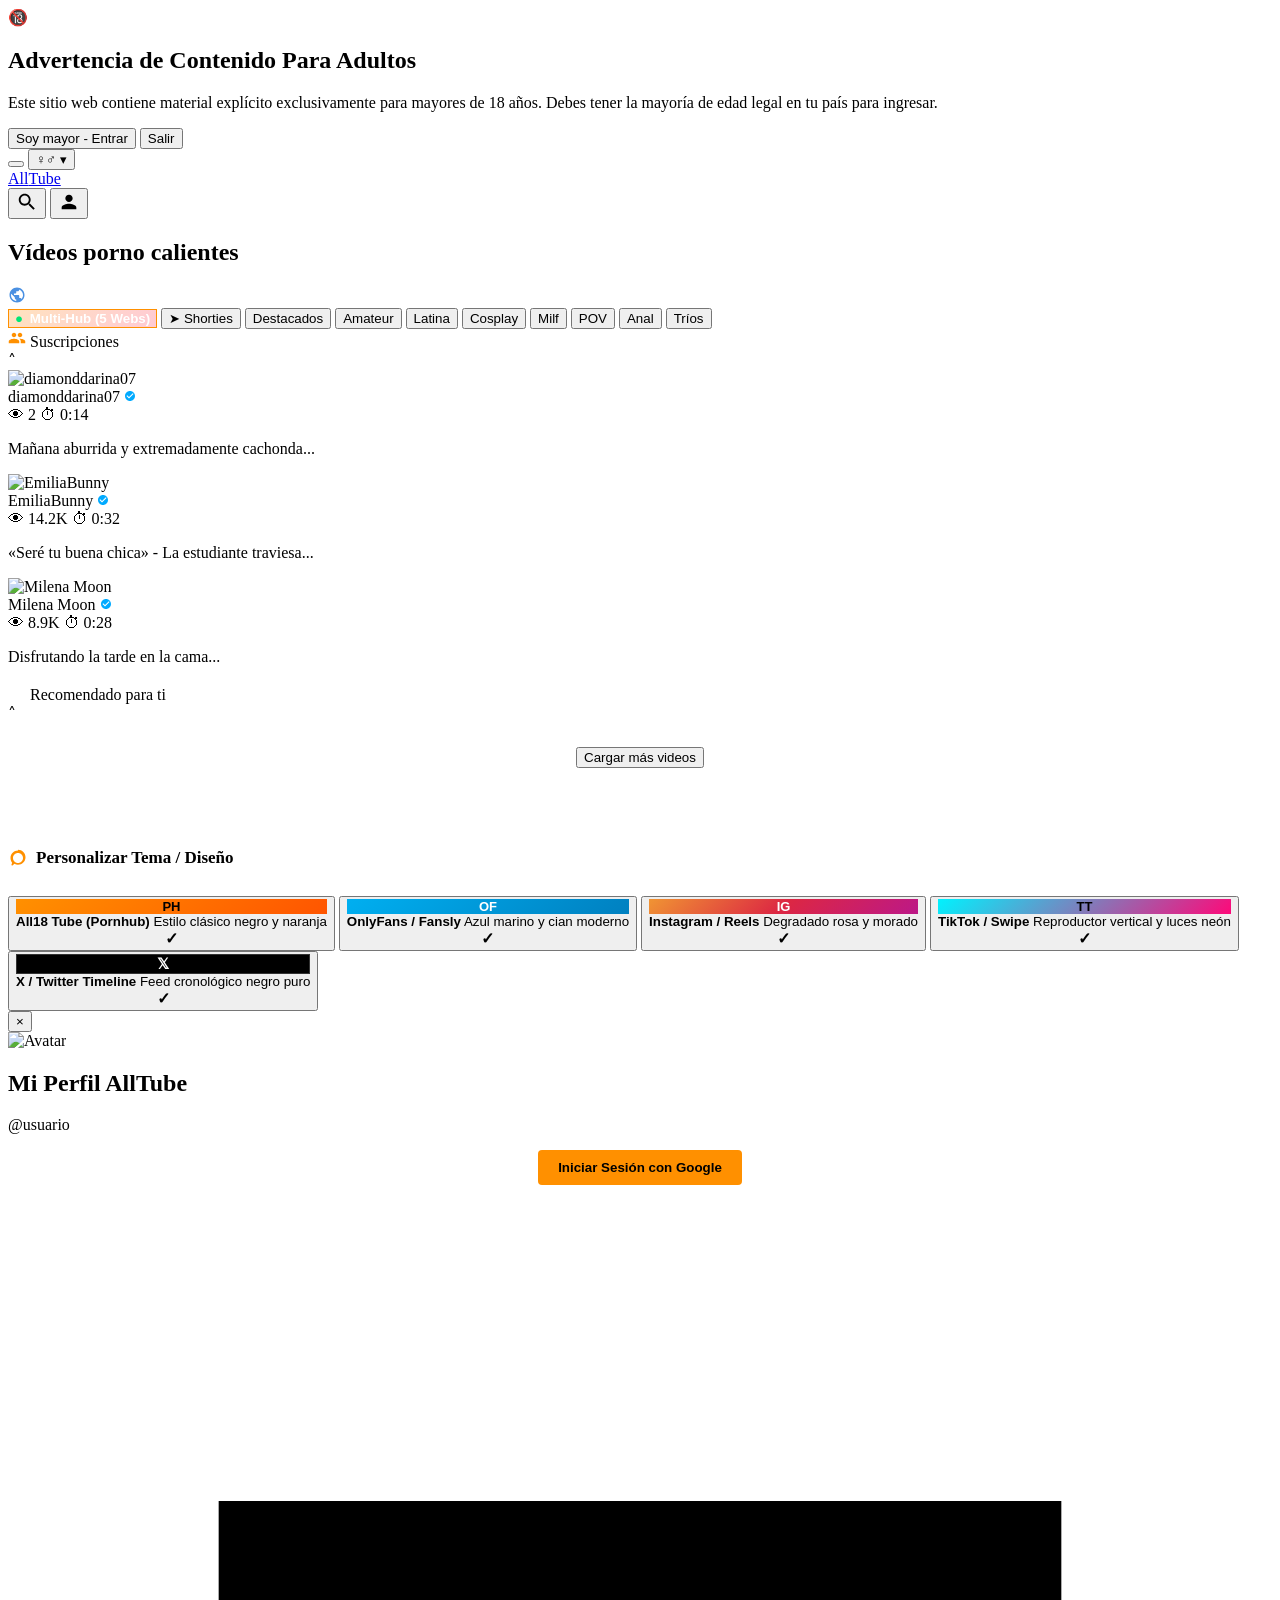
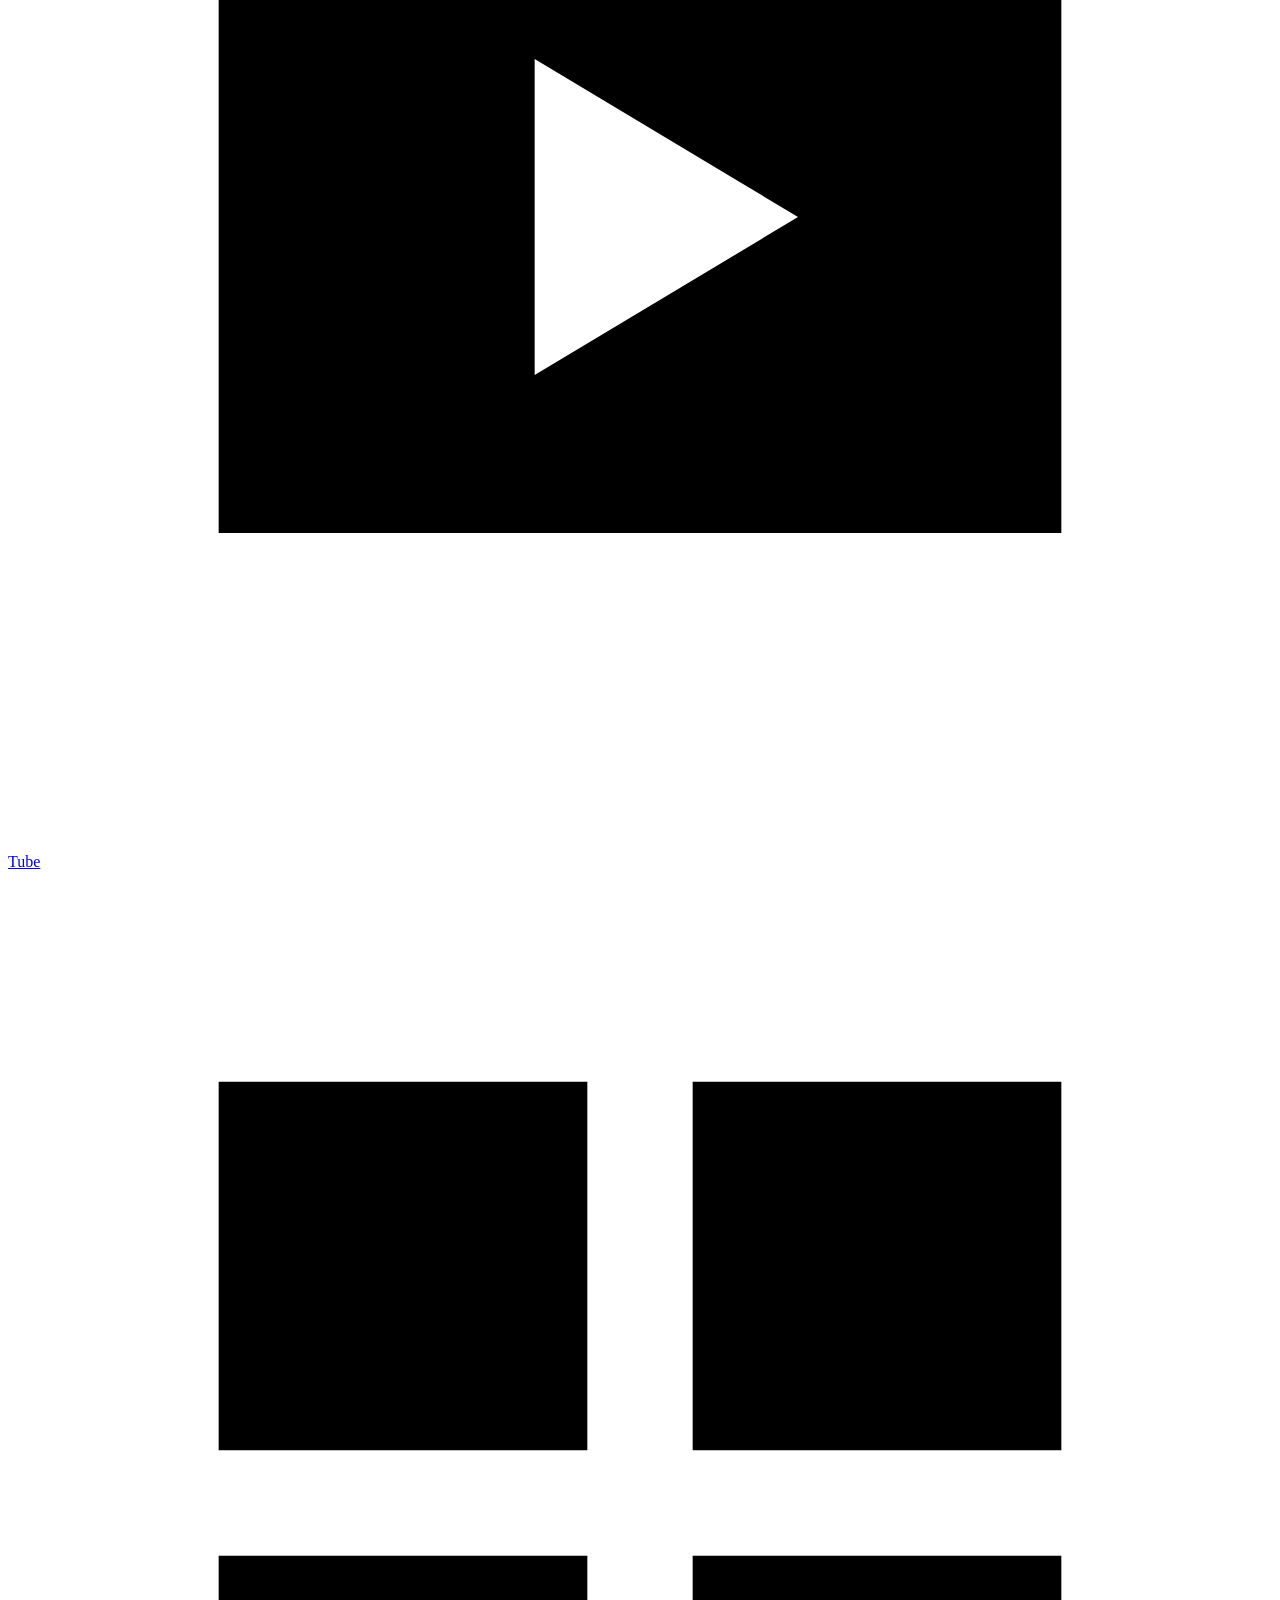
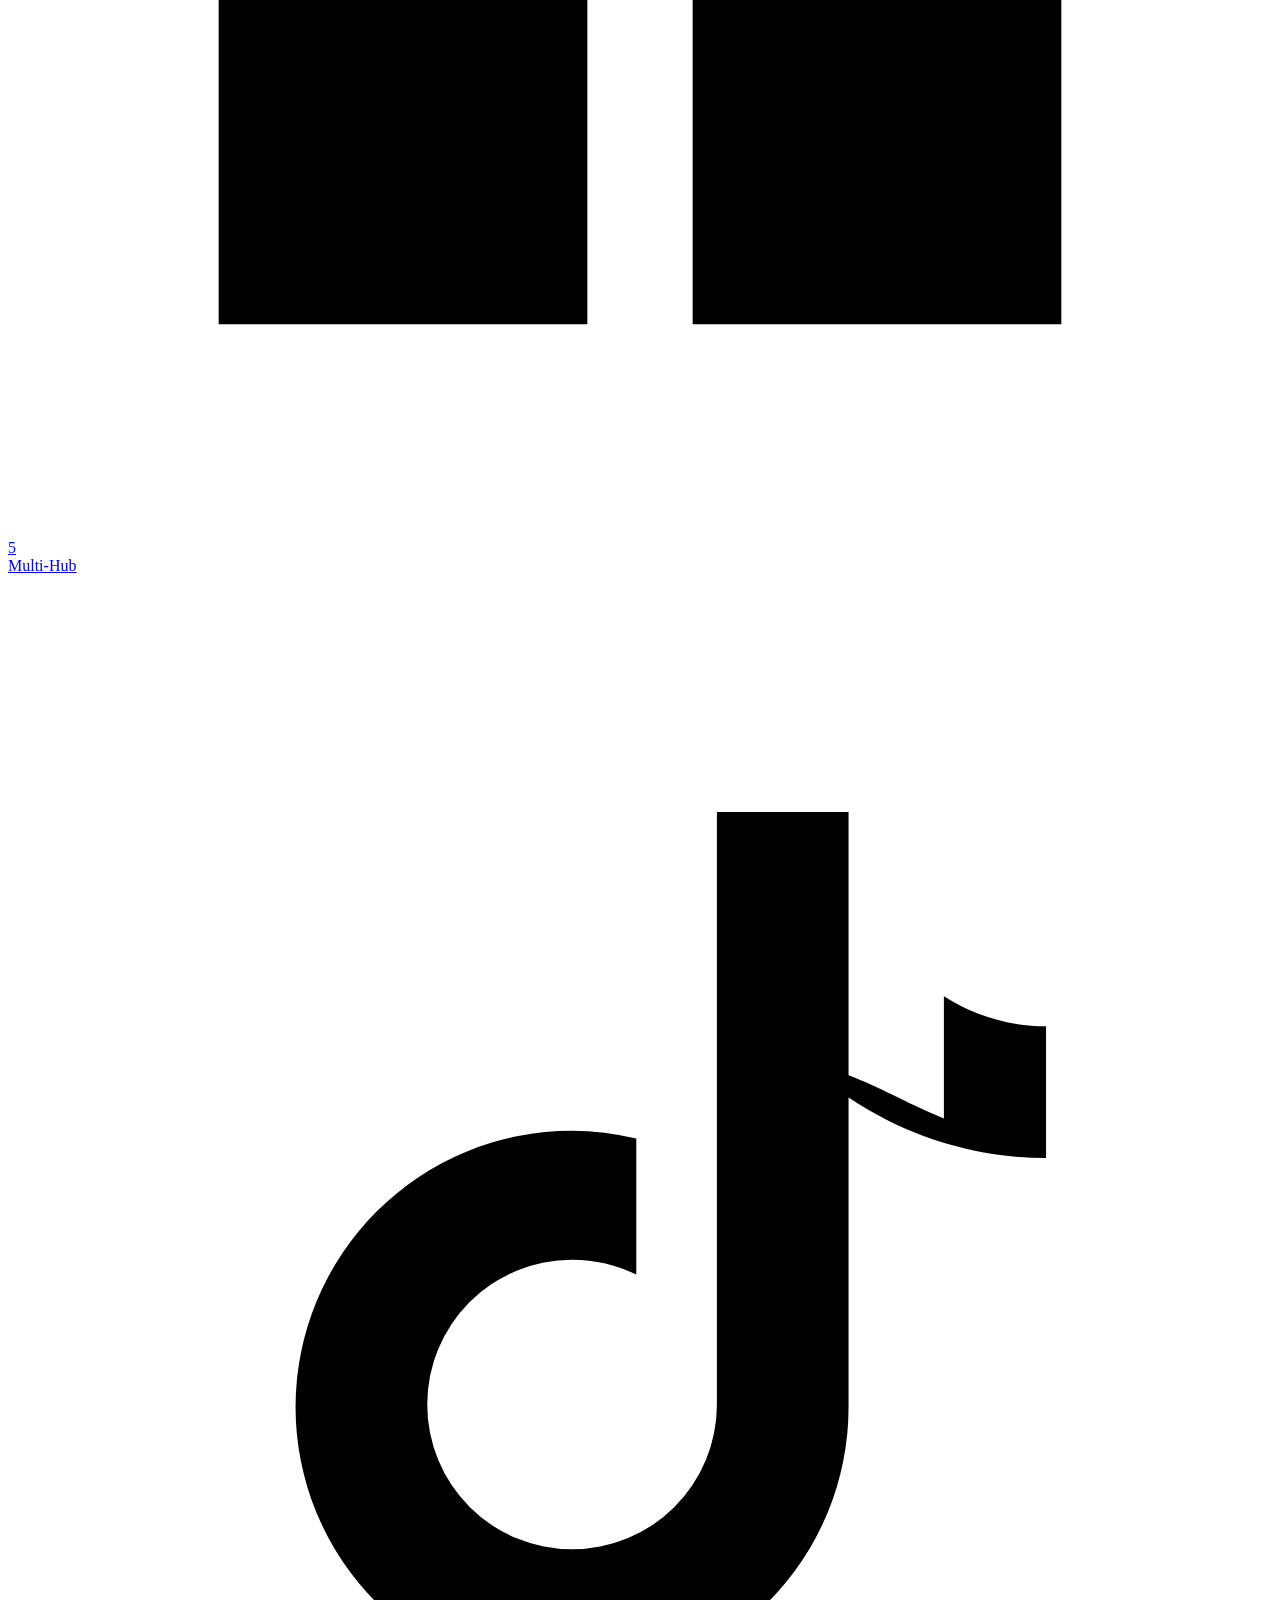
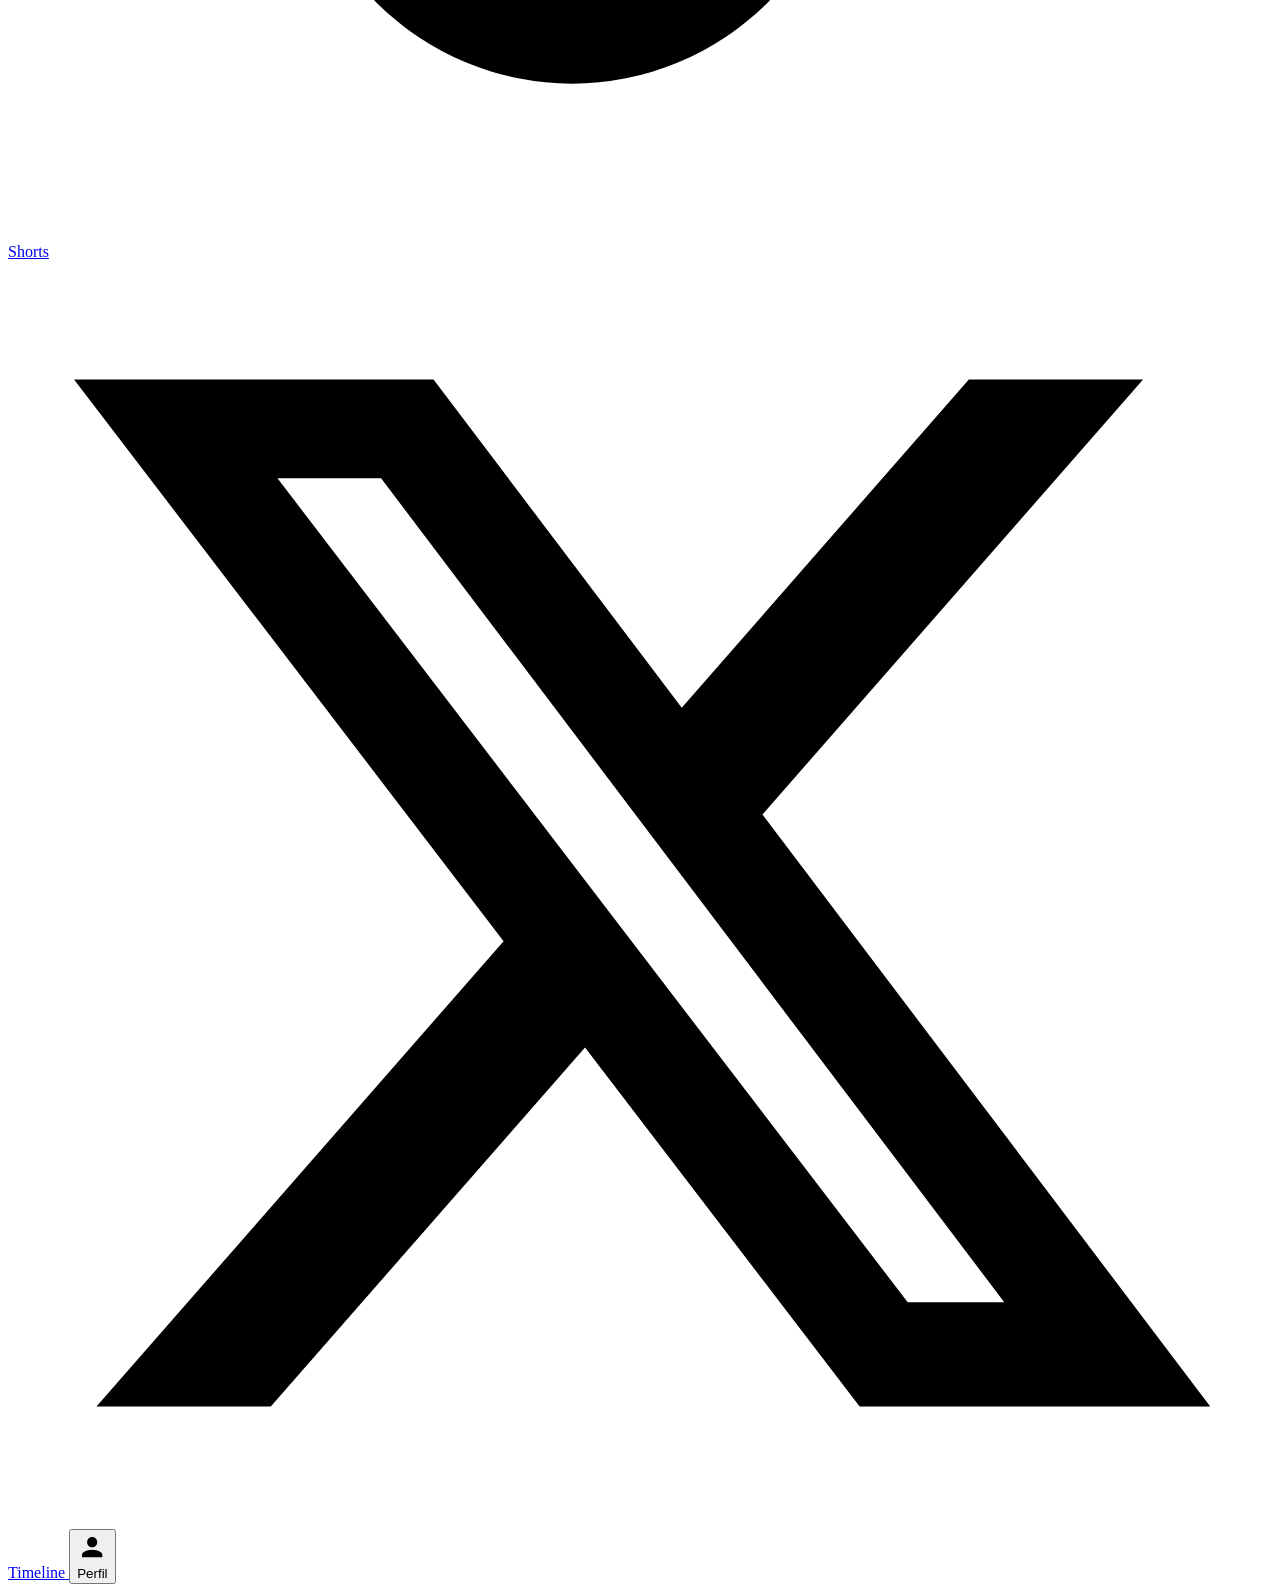
==== commit 0d1fbc64: "feat: All18 v1.1.0 - Multi-Web Hub (5 concurrent providers), unified bottom nav, and mobile app UI r" ====
--- a/app/src/main/assets/web/index.html
+++ b/app/src/main/assets/web/index.html
@@ -17,7 +17,7 @@
     <link rel="stylesheet" href="css/style.css?v=9.0">
     <link rel="stylesheet" href="css/themes/theme-pornhub.css?v=9.0">
 </head>
-<body data-theme="pornhub">
+<body data-theme="pornhub" class="all18-has-nav">
 
     <!-- Age Verification Gate -->
     <div id="welcomeModal" class="welcome-modal-overlay">
@@ -86,6 +86,9 @@
 
         <!-- Scrollable Category Pill Chips Bar -->
         <div class="ph-chips-bar">
+            <button class="ph-chip" type="button" onclick="window.location.href='hub.html'" style="background: linear-gradient(135deg, rgba(255,144,0,0.25), rgba(254,44,85,0.25)); border: 1px solid #ff9000; color: #fff; font-weight: 800;">
+                <span style="color: #00e676; margin-right: 3px;">●</span> Multi-Hub (5 Webs)
+            </button>
             <button class="ph-chip ph-chip-shorties" type="button" onclick="window.location.href='tiktok.html'">
                 <span class="ph-chip-arrow">➤</span> Shorties
             </button>
@@ -277,6 +280,12 @@
             if (typeof window.loadVideos === 'function') {
                 window.loadVideos(1, true);
             }
+        if (new URLSearchParams(window.location.search).get('openProfile')) {
+            setTimeout(function() {
+                if (window.openProfileModal) window.openProfileModal();
+            }, 300);
+        }
+
         });
 
         window.toggleSearchModal = function() {
@@ -291,5 +300,50 @@
             }
         };
     </script>
+
+    <!-- Universal Native Mobile Bottom Navigation Bar -->
+    <nav class="all18-bottom-nav">
+        <!-- 1. Tube (Active) -->
+        <a href="index.html" class="all18-nav-item active">
+            <div class="all18-nav-icon">
+                <svg viewBox="0 0 24 24"><path d="M4 6h16v12H4z M10 9v6l5-3z"/></svg>
+            </div>
+            <span class="all18-nav-label">Tube</span>
+        </a>
+
+        <!-- 2. Multi-Hub -->
+        <a href="hub.html" class="all18-nav-item">
+            <div class="all18-nav-icon">
+                <svg viewBox="0 0 24 24"><path d="M4 4h7v7H4zm9 0h7v7h-7zm-9 9h7v7H4zm9 0h7v7h-7z"/></svg>
+                <span class="all18-nav-badge">5</span>
+            </div>
+            <span class="all18-nav-label">Multi-Hub</span>
+        </a>
+
+        <!-- 3. Shorts (TikTok Vertical) -->
+        <a href="tiktok.html" class="all18-nav-item">
+            <div class="all18-nav-icon">
+                <svg viewBox="0 0 24 24"><path d="M17.77 10.32c-.77-.32-1.2-.59-1.81-.82V4.5h-2.5v11.25a2.75 2.75 0 1 1-2.75-2.75c.44 0 .85.1 1.22.28V10.7a5.24 5.24 0 0 0-1.22-.15 5.25 5.25 0 1 0 5.25 5.25V9.92c1.07.72 2.37 1.15 3.75 1.15v-2.5c-.71 0-1.38-.21-1.94-.57z"/></svg>
+            </div>
+            <span class="all18-nav-label">Shorts</span>
+        </a>
+
+        <!-- 4. Timeline (Twitter / X) -->
+        <a href="twitter.html" class="all18-nav-item">
+            <div class="all18-nav-icon">
+                <svg viewBox="0 0 24 24"><path d="M18.244 2.25h3.308l-7.227 8.26 8.502 11.24H16.17l-5.214-6.817L4.99 21.75H1.68l7.73-8.835L1.254 2.25H8.08l4.713 6.231zm-1.161 17.52h1.833L7.084 4.126H5.117z"/></svg>
+            </div>
+            <span class="all18-nav-label">Timeline</span>
+        </a>
+
+        <!-- 5. Profile -->
+        <button class="all18-nav-item" type="button" onclick="window.openProfileModal && window.openProfileModal()">
+            <div class="all18-nav-icon">
+                <svg viewBox="0 0 24 24"><path d="M12 12c2.21 0 4-1.79 4-4s-1.79-4-4-4-4 1.79-4 4 1.79 4 4 4zm0 2c-2.67 0-8 1.34-8 4v2h16v-2c0-2.66-5.33-4-8-4z"/></svg>
+            </div>
+            <span class="all18-nav-label">Perfil</span>
+        </button>
+    </nav>
+
 </body>
 </html>
--- a/app/src/main/assets/web/css/style.css
+++ b/app/src/main/assets/web/css/style.css
@@ -3780,7 +3780,7 @@
 .tiktok-left-info,
 .tiktok-right-actions,
 .tiktok-video-progress,
-    .tiktok-bottom-nav,
+.tiktok-bottom-nav,
 .tiktok-center-play,
 .feed-video-player,
 .x-avatar-col,
@@ -3793,4 +3793,548 @@
     display: none !important;
 }
 
-
+/* =========================================================
+   ALL18 NATIVE MOBILE APP SHELL & BOTTOM NAVIGATION BAR
+   ========================================================= */
+.all18-bottom-nav {
+    position: fixed;
+    bottom: 0;
+    left: 0;
+    right: 0;
+    height: 62px;
+    background: rgba(14, 14, 18, 0.94);
+    backdrop-filter: blur(24px);
+    -webkit-backdrop-filter: blur(24px);
+    border-top: 1px solid rgba(255, 255, 255, 0.09);
+    display: flex;
+    align-items: center;
+    justify-content: space-around;
+    z-index: 99999;
+    padding: 0 4px;
+    padding-bottom: env(safe-area-inset-bottom, 0px);
+    box-shadow: 0 -4px 24px rgba(0, 0, 0, 0.7);
+}
+
+.all18-nav-item {
+    display: flex;
+    flex-direction: column;
+    align-items: center;
+    justify-content: center;
+    flex: 1;
+    height: 100%;
+    color: #8e8e93;
+    text-decoration: none;
+    background: transparent;
+    border: none;
+    padding: 4px 0;
+    cursor: pointer;
+    position: relative;
+    transition: all 0.2s cubic-bezier(0.4, 0, 0.2, 1);
+    -webkit-tap-highlight-color: transparent;
+}
+
+.all18-nav-item:active {
+    transform: scale(0.92);
+}
+
+.all18-nav-icon {
+    width: 24px;
+    height: 24px;
+    margin-bottom: 2px;
+    display: flex;
+    align-items: center;
+    justify-content: center;
+    position: relative;
+    transition: transform 0.2s ease, color 0.2s ease;
+}
+
+.all18-nav-icon svg {
+    width: 22px;
+    height: 22px;
+    fill: currentColor;
+}
+
+.all18-nav-label {
+    font-size: 11px;
+    font-weight: 600;
+    letter-spacing: -0.2px;
+    transition: color 0.2s ease;
+}
+
+.all18-nav-badge {
+    position: absolute;
+    top: -3px;
+    right: -10px;
+    background: #fe2c55;
+    color: #fff;
+    font-size: 9px;
+    font-weight: 800;
+    padding: 1px 5px;
+    border-radius: 999px;
+    box-shadow: 0 2px 6px rgba(254, 44, 85, 0.6);
+    line-height: 1.2;
+}
+
+.all18-nav-item.active {
+    color: #ff9000;
+}
+
+.all18-nav-item.active .all18-nav-icon {
+    transform: translateY(-2px);
+    color: #ff9000;
+}
+
+.all18-nav-item.active::after {
+    content: '';
+    position: absolute;
+    bottom: 3px;
+    width: 18px;
+    height: 3px;
+    background: #ff9000;
+    border-radius: 999px;
+    box-shadow: 0 0 10px #ff9000;
+}
+
+/* Page padding to prevent bottom nav collision */
+body.all18-has-nav,
+.all18-has-nav {
+    padding-bottom: calc(72px + env(safe-area-inset-bottom, 0px)) !important;
+}
+
+/* Theme specific overrides for bottom nav */
+body[data-theme="tiktok"] .all18-nav-item.active {
+    color: #fe2c55;
+}
+body[data-theme="tiktok"] .all18-nav-item.active::after {
+    background: #fe2c55;
+    box-shadow: 0 0 10px #fe2c55;
+}
+
+body[data-theme="twitter"] .all18-nav-item.active {
+    color: #1d9bf0;
+}
+body[data-theme="twitter"] .all18-nav-item.active::after {
+    background: #1d9bf0;
+    box-shadow: 0 0 10px #1d9bf0;
+}
+
+/* =========================================================
+   MULTI-WEB HUB (5 PROVEEDORES SIMULTÁNEOS) STYLES
+   ========================================================= */
+.hub-root {
+    display: flex;
+    flex-direction: column;
+    height: 100vh;
+    height: 100dvh;
+    width: 100vw;
+    background: #09090b;
+    color: #fff;
+    overflow: hidden;
+    position: relative;
+}
+
+/* Hub Header */
+.hub-header {
+    background: rgba(14, 14, 18, 0.96);
+    border-bottom: 1px solid rgba(255, 255, 255, 0.08);
+    padding: 8px 12px;
+    display: flex;
+    flex-direction: column;
+    gap: 8px;
+    z-index: 100;
+    flex-shrink: 0;
+}
+
+.hub-header-top {
+    display: flex;
+    align-items: center;
+    justify-content: space-between;
+}
+
+.hub-brand {
+    display: flex;
+    align-items: center;
+    gap: 8px;
+    text-decoration: none;
+    color: #fff;
+}
+
+.hub-brand-badge {
+    background: linear-gradient(135deg, #ff9000, #fe2c55);
+    color: #000;
+    font-size: 11px;
+    font-weight: 900;
+    padding: 2px 7px;
+    border-radius: 4px;
+    text-transform: uppercase;
+}
+
+.hub-live-indicator {
+    display: flex;
+    align-items: center;
+    gap: 5px;
+    font-size: 11px;
+    font-weight: 700;
+    color: #00e676;
+    background: rgba(0, 230, 118, 0.12);
+    padding: 3px 8px;
+    border-radius: 999px;
+    border: 1px solid rgba(0, 230, 118, 0.25);
+}
+
+.hub-live-dot {
+    width: 7px;
+    height: 7px;
+    border-radius: 50%;
+    background: #00e676;
+    box-shadow: 0 0 8px #00e676;
+    animation: hubPulse 2s infinite;
+}
+
+@keyframes hubPulse {
+    0% { opacity: 1; transform: scale(1); }
+    50% { opacity: 0.4; transform: scale(0.8); }
+    100% { opacity: 1; transform: scale(1); }
+}
+
+.hub-view-toggles {
+    display: flex;
+    background: rgba(255, 255, 255, 0.06);
+    padding: 3px;
+    border-radius: 8px;
+    gap: 3px;
+}
+
+.hub-view-btn {
+    background: transparent;
+    border: none;
+    color: #a1a1aa;
+    font-size: 12px;
+    font-weight: 600;
+    padding: 5px 10px;
+    border-radius: 6px;
+    cursor: pointer;
+    display: flex;
+    align-items: center;
+    gap: 5px;
+    transition: all 0.2s ease;
+}
+
+.hub-view-btn.active {
+    background: #ff9000;
+    color: #000;
+    font-weight: 800;
+    box-shadow: 0 2px 8px rgba(255, 144, 0, 0.4);
+}
+
+/* Hub Unified Search Strip */
+.hub-search-bar {
+    display: flex;
+    align-items: center;
+    gap: 8px;
+    background: rgba(255, 255, 255, 0.05);
+    border: 1px solid rgba(255, 255, 255, 0.1);
+    border-radius: 8px;
+    padding: 4px 8px;
+    transition: border-color 0.2s ease;
+}
+
+.hub-search-bar:focus-within {
+    border-color: #ff9000;
+    box-shadow: 0 0 0 2px rgba(255, 144, 0, 0.2);
+}
+
+.hub-search-input {
+    flex: 1;
+    background: transparent;
+    border: none;
+    outline: none;
+    color: #fff;
+    font-size: 13px;
+    font-family: inherit;
+}
+
+.hub-search-submit {
+    background: linear-gradient(135deg, #ff9000, #ff6b00);
+    border: none;
+    color: #000;
+    font-weight: 800;
+    font-size: 12px;
+    padding: 6px 14px;
+    border-radius: 6px;
+    cursor: pointer;
+    white-space: nowrap;
+    display: flex;
+    align-items: center;
+    gap: 4px;
+}
+
+/* Hub Quick Filter Chips */
+.hub-chips-row {
+    display: flex;
+    gap: 6px;
+    overflow-x: auto;
+    padding: 2px 0;
+    scrollbar-width: none;
+}
+.hub-chips-row::-webkit-scrollbar { display: none; }
+
+.hub-chip {
+    background: rgba(255, 255, 255, 0.07);
+    border: 1px solid rgba(255, 255, 255, 0.08);
+    color: #d4d4d8;
+    font-size: 11px;
+    font-weight: 600;
+    padding: 4px 10px;
+    border-radius: 999px;
+    cursor: pointer;
+    white-space: nowrap;
+    transition: all 0.15s ease;
+}
+
+.hub-chip:active {
+    background: rgba(255, 144, 0, 0.2);
+    border-color: #ff9000;
+    color: #ff9000;
+}
+
+/* Hub Provider Tabs Strip */
+.hub-tabs-strip {
+    display: flex;
+    gap: 6px;
+    padding: 6px 12px;
+    background: #111115;
+    border-bottom: 1px solid rgba(255, 255, 255, 0.06);
+    overflow-x: auto;
+    scrollbar-width: none;
+    flex-shrink: 0;
+}
+.hub-tabs-strip::-webkit-scrollbar { display: none; }
+
+.hub-provider-tab {
+    display: flex;
+    align-items: center;
+    gap: 7px;
+    padding: 7px 12px;
+    border-radius: 8px;
+    background: rgba(255, 255, 255, 0.04);
+    border: 1px solid rgba(255, 255, 255, 0.07);
+    color: #a1a1aa;
+    font-size: 12px;
+    font-weight: 700;
+    cursor: pointer;
+    white-space: nowrap;
+    transition: all 0.2s ease;
+}
+
+.hub-provider-tab.active {
+    background: rgba(255, 255, 255, 0.1);
+    color: #fff;
+    border-color: var(--tab-color, #ff9000);
+    box-shadow: 0 0 12px rgba(255, 144, 0, 0.25);
+}
+
+.hub-tab-icon {
+    width: 16px;
+    height: 16px;
+    border-radius: 4px;
+    display: flex;
+    align-items: center;
+    justify-content: center;
+    font-size: 10px;
+    font-weight: 900;
+}
+
+/* Hub Active Bar (Back, Forward, Reload, Direct URL, Extract) */
+.hub-control-bar {
+    display: flex;
+    align-items: center;
+    gap: 8px;
+    padding: 6px 12px;
+    background: #16161b;
+    border-bottom: 1px solid rgba(255, 255, 255, 0.06);
+    flex-shrink: 0;
+}
+
+.hub-ctrl-btn {
+    background: rgba(255, 255, 255, 0.06);
+    border: 1px solid rgba(255, 255, 255, 0.08);
+    color: #e4e4e7;
+    width: 30px;
+    height: 30px;
+    border-radius: 6px;
+    display: flex;
+    align-items: center;
+    justify-content: center;
+    cursor: pointer;
+    font-size: 14px;
+    transition: background 0.15s;
+}
+
+.hub-ctrl-btn:active {
+    background: rgba(255, 255, 255, 0.15);
+}
+
+.hub-url-pill {
+    flex: 1;
+    background: rgba(0, 0, 0, 0.4);
+    border: 1px solid rgba(255, 255, 255, 0.08);
+    border-radius: 6px;
+    padding: 5px 10px;
+    color: #71717a;
+    font-size: 11px;
+    font-family: monospace;
+    white-space: nowrap;
+    overflow: hidden;
+    text-overflow: ellipsis;
+}
+
+.hub-btn-extract {
+    background: linear-gradient(135deg, #fe2c55, #ff0055);
+    border: none;
+    color: #fff;
+    font-size: 11px;
+    font-weight: 800;
+    padding: 6px 10px;
+    border-radius: 6px;
+    cursor: pointer;
+    display: flex;
+    align-items: center;
+    gap: 4px;
+    white-space: nowrap;
+    box-shadow: 0 2px 10px rgba(254, 44, 85, 0.4);
+}
+
+/* Hub Viewports / Containers */
+.hub-content-area {
+    flex: 1;
+    position: relative;
+    width: 100%;
+    overflow: hidden;
+    background: #000;
+}
+
+/* Tab Mode Viewport */
+.hub-tab-mode {
+    width: 100%;
+    height: 100%;
+    position: relative;
+}
+
+.hub-tab-frame-wrapper {
+    position: absolute;
+    inset: 0;
+    width: 100%;
+    height: 100%;
+    display: none;
+}
+
+.hub-tab-frame-wrapper.active {
+    display: block;
+}
+
+.hub-tab-frame-wrapper iframe {
+    width: 100%;
+    height: 100%;
+    border: none;
+    background: #000;
+}
+
+/* Multi-Grid Mode Viewport (2x2 / Quad View) */
+.hub-grid-mode {
+    width: 100%;
+    height: 100%;
+    display: grid;
+    grid-template-columns: 1fr 1fr;
+    grid-template-rows: 1fr 1fr;
+    gap: 4px;
+    background: #18181c;
+    padding: 4px;
+}
+
+.hub-dual-mode {
+    width: 100%;
+    height: 100%;
+    display: grid;
+    grid-template-columns: 1fr 1fr;
+    gap: 4px;
+    background: #18181c;
+    padding: 4px;
+}
+
+@media (max-width: 768px) {
+    .hub-dual-mode {
+        grid-template-columns: 1fr;
+        grid-template-rows: 1fr 1fr;
+    }
+}
+
+.hub-pane {
+    position: relative;
+    background: #000;
+    border-radius: 6px;
+    overflow: hidden;
+    display: flex;
+    flex-direction: column;
+    border: 1px solid rgba(255, 255, 255, 0.1);
+}
+
+.hub-pane-header {
+    height: 32px;
+    background: rgba(20, 20, 26, 0.95);
+    border-bottom: 1px solid rgba(255, 255, 255, 0.08);
+    display: flex;
+    align-items: center;
+    justify-content: space-between;
+    padding: 0 8px;
+    font-size: 11px;
+    font-weight: 700;
+    flex-shrink: 0;
+}
+
+.hub-pane-title {
+    display: flex;
+    align-items: center;
+    gap: 5px;
+}
+
+.hub-pane-actions {
+    display: flex;
+    align-items: center;
+    gap: 6px;
+}
+
+.hub-pane-action-btn {
+    background: transparent;
+    border: none;
+    color: #a1a1aa;
+    cursor: pointer;
+    font-size: 12px;
+    padding: 2px 4px;
+    border-radius: 4px;
+}
+
+.hub-pane-action-btn:hover {
+    color: #fff;
+    background: rgba(255, 255, 255, 0.1);
+}
+
+.hub-pane iframe {
+    flex: 1;
+    width: 100%;
+    height: 100%;
+    border: none;
+    background: #000;
+}
+
+/* Maximized Pane in Grid */
+.hub-pane.maximized {
+    position: absolute !important;
+    inset: 4px !important;
+    z-index: 50 !important;
+    width: calc(100% - 8px) !important;
+    height: calc(100% - 8px) !important;
+}
+
+
+
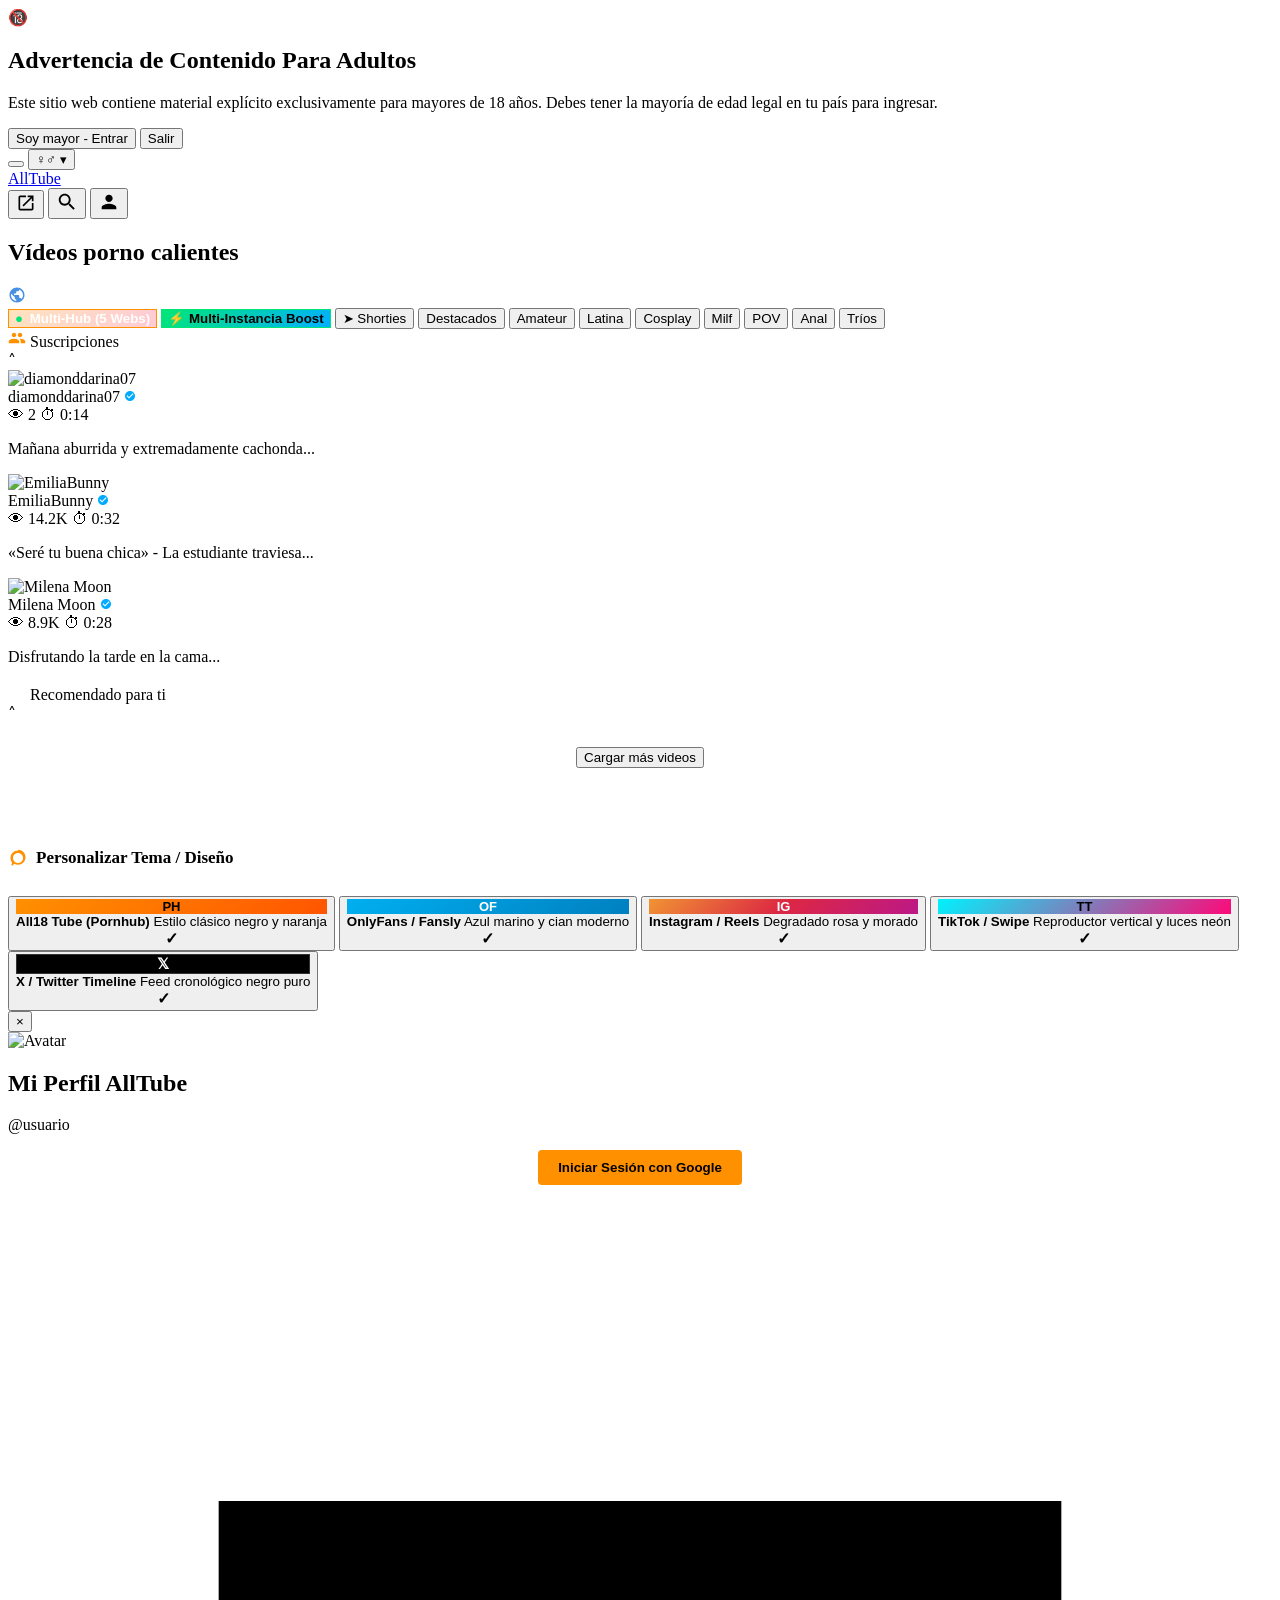
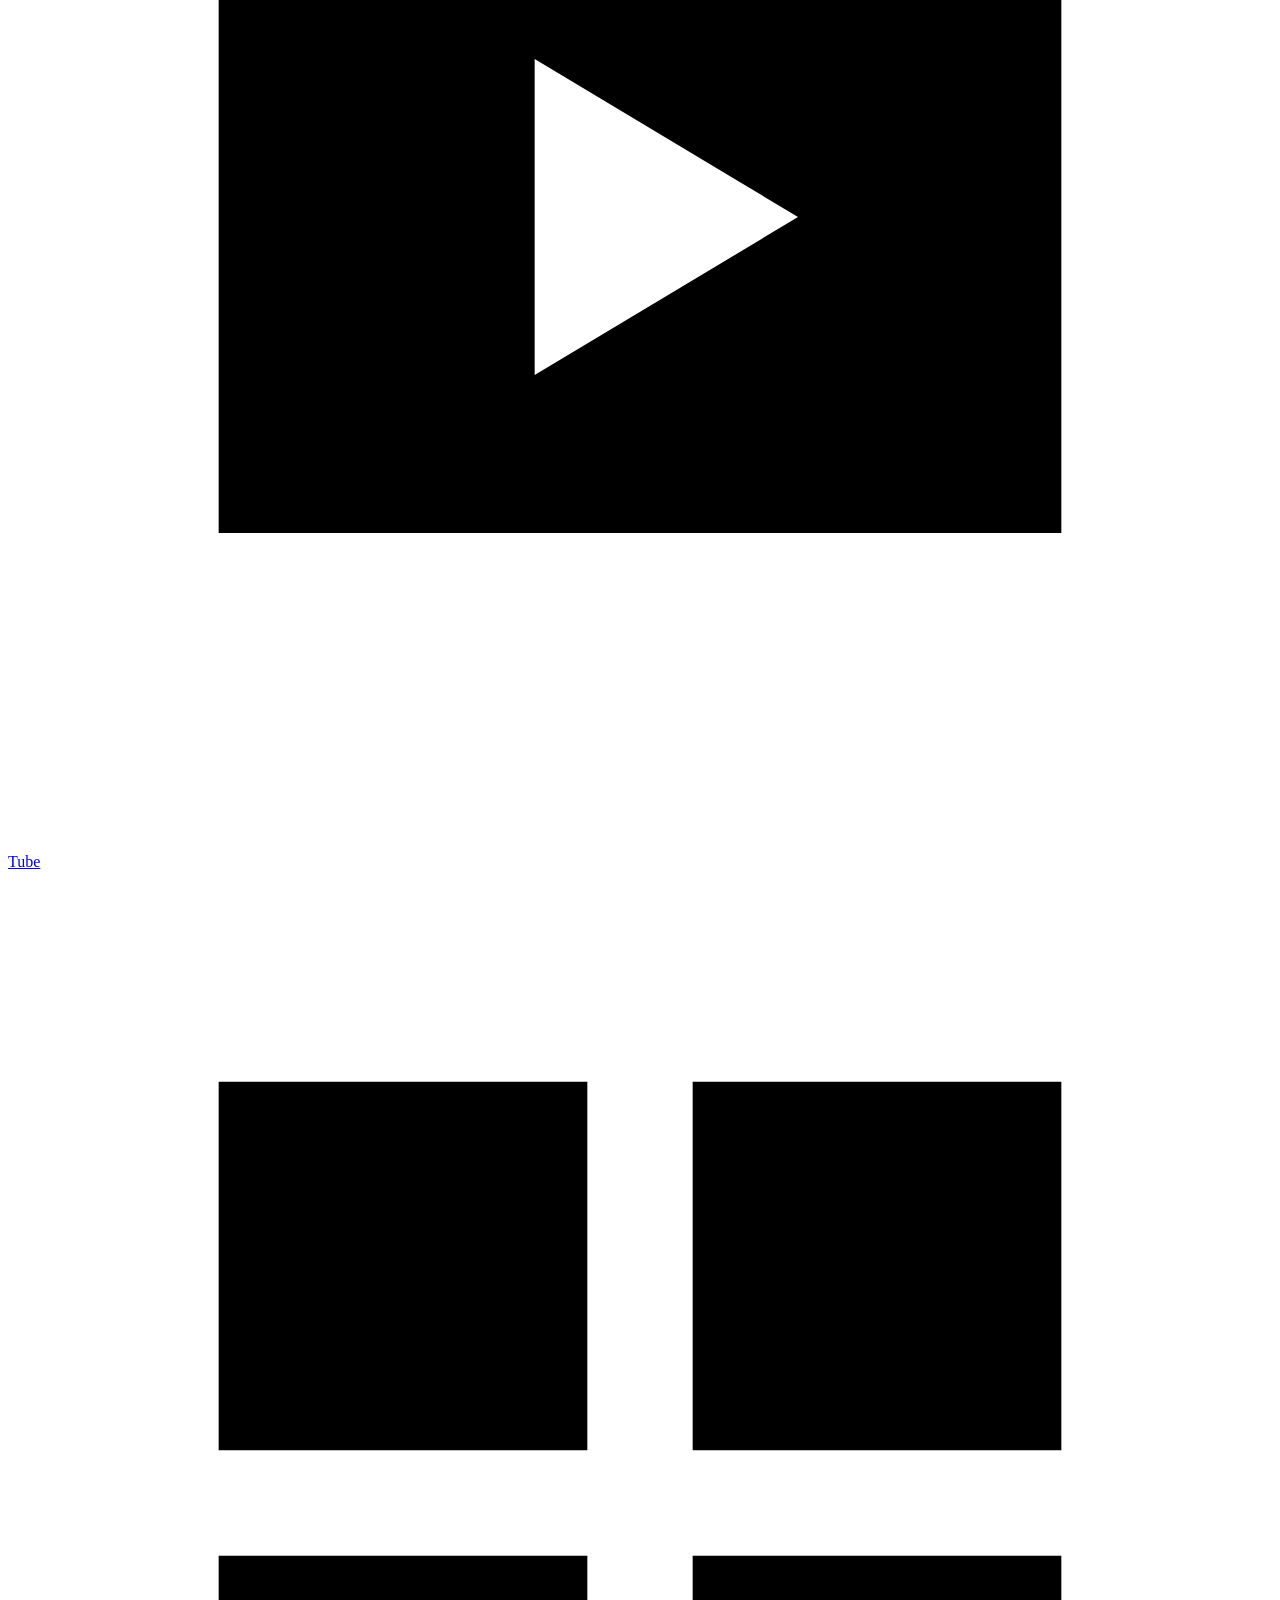
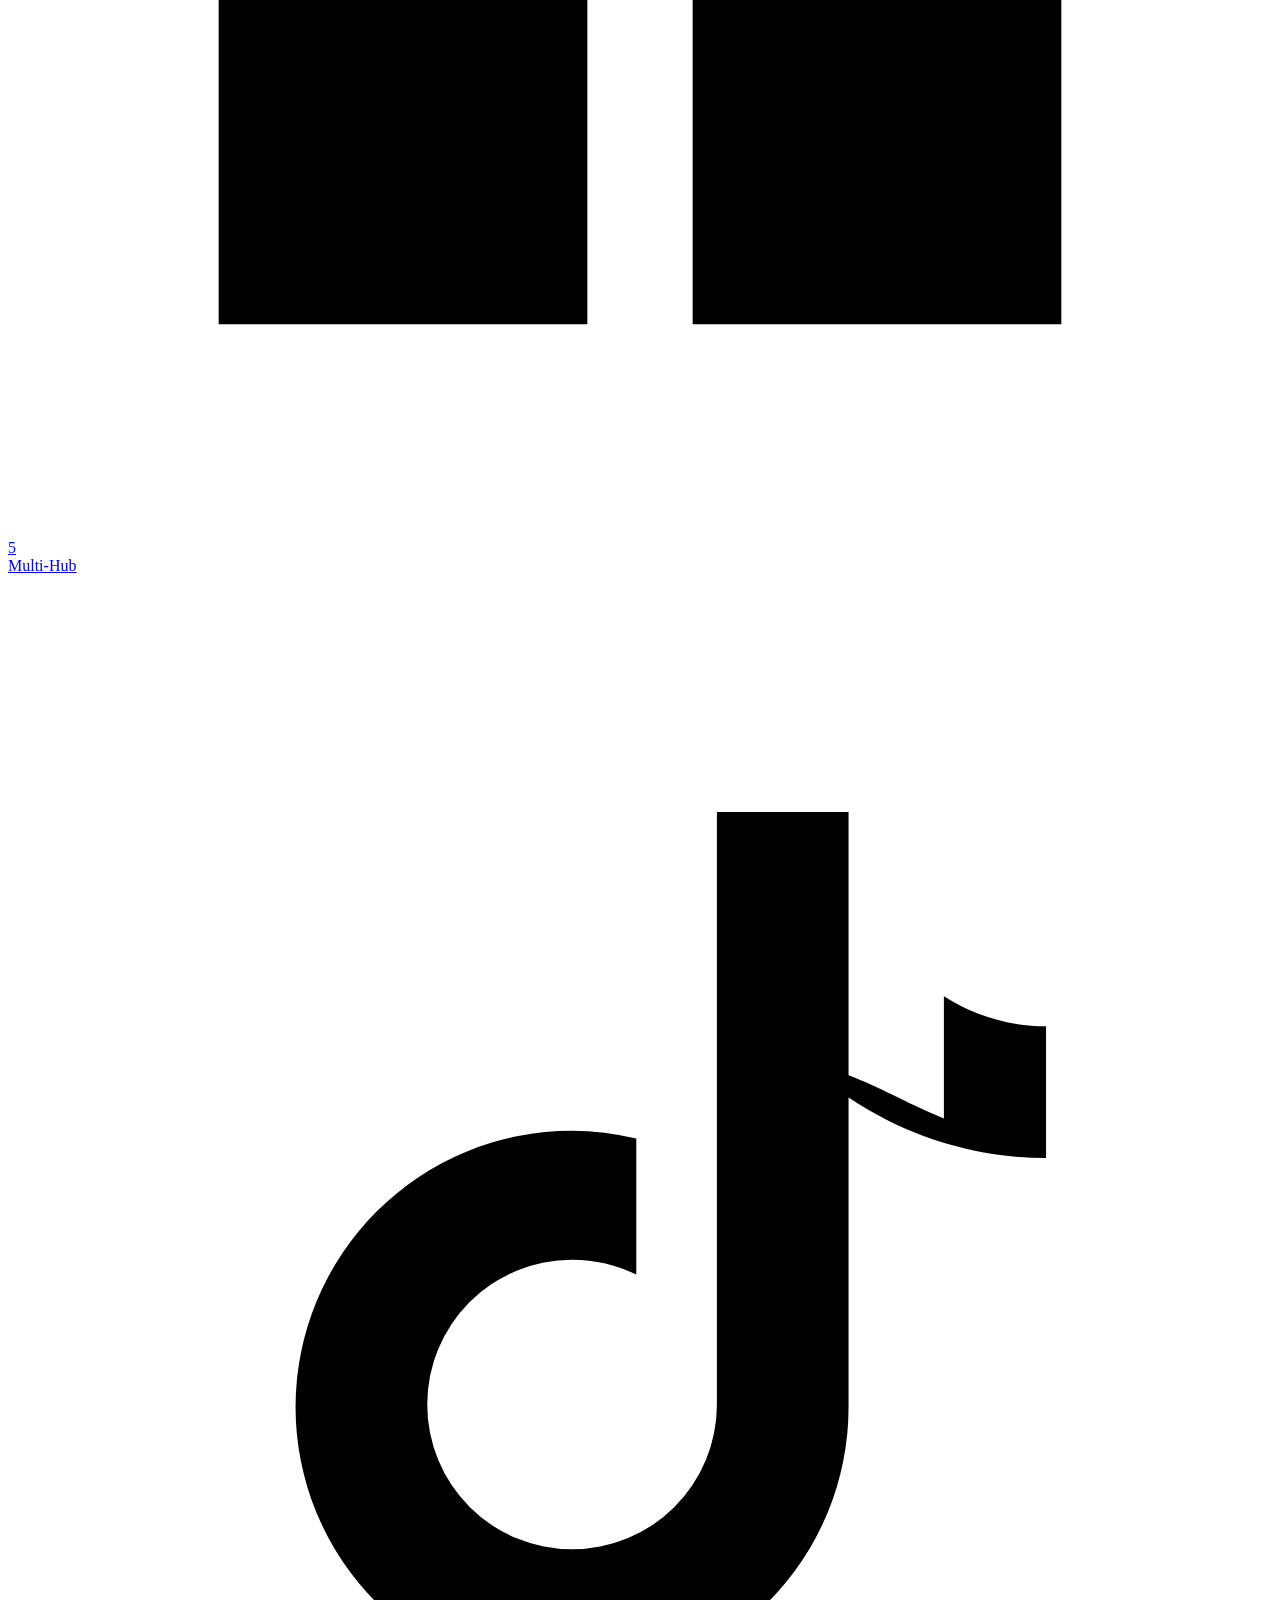
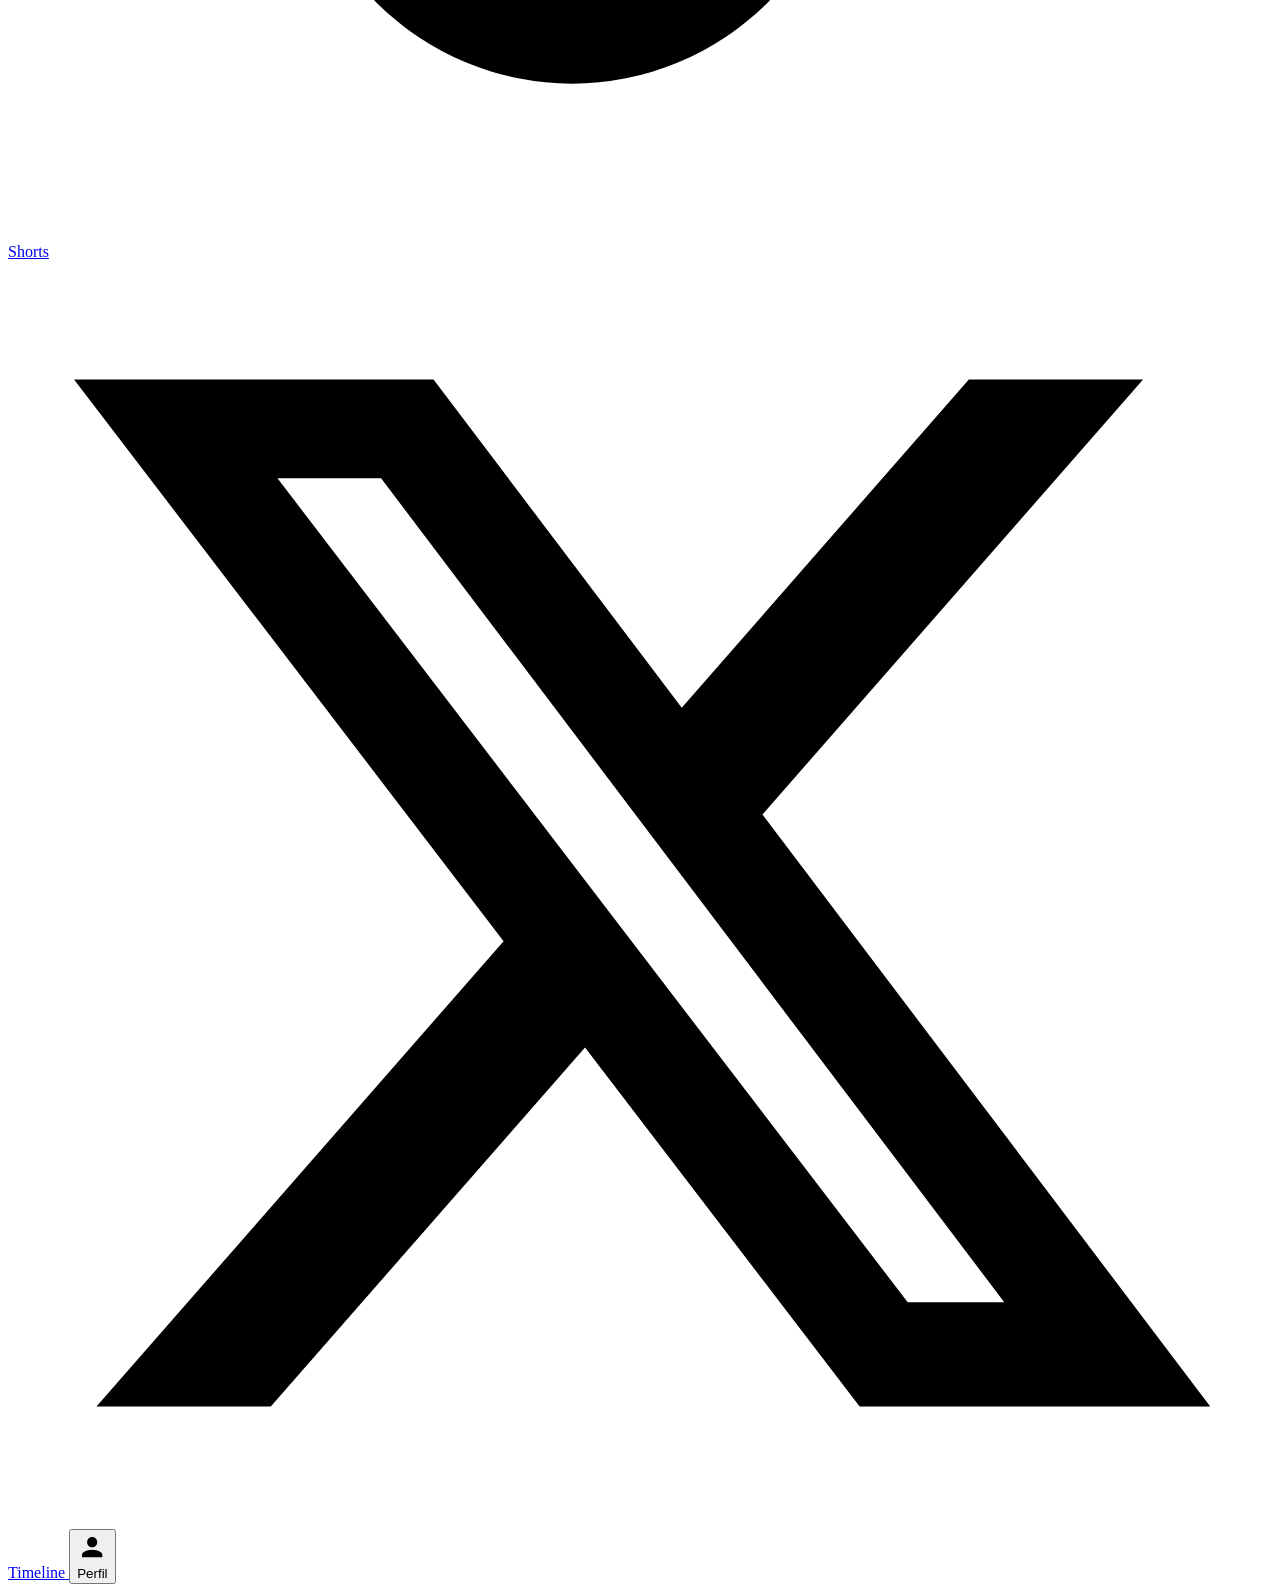
==== commit 52196d67: "feat(v1.2.1): All18 Ultra Multi-Instance Concurrency, PiP floating mode, and resilient scrapers" ====
--- a/app/src/main/assets/web/index.html
+++ b/app/src/main/assets/web/index.html
@@ -51,8 +51,13 @@
                 <span class="ph-logo-text">All</span><span class="ph-logo-badge">Tube</span>
             </a>
 
-            <!-- Right: Search + Profile / Login -->
+            <!-- Right: Search + Multi-Instance + Profile / Login -->
             <div class="ph-header-right">
+                <button class="ph-search-btn" type="button" title="Abrir en Nueva Instancia / Ventana" onclick="window.openNewInstance ? window.openNewInstance('index.html') : window.open('index.html', '_blank')">
+                    <svg viewBox="0 0 24 24" width="20" height="20" fill="currentColor">
+                        <path d="M19 19H5V5h7V3H5c-1.11 0-2 .9-2 2v14c0 1.1.89 2 2 2h14c1.1 0 2-.9 2-2v-7h-2v7zM14 3v2h3.59l-9.83 9.83 1.41 1.41L19 6.41V10h2V3h-7z"/>
+                    </svg>
+                </button>
                 <button class="ph-search-btn" type="button" title="Buscar" onclick="window.toggleSearchModal && window.toggleSearchModal()">
                     <svg viewBox="0 0 24 24" width="22" height="22" fill="currentColor">
                         <path d="M15.5 14h-.79l-.28-.27C15.41 12.59 16 11.11 16 9.5 16 5.91 13.09 3 9.5 3S3 5.91 3 9.5 5.91 16 9.5 16c1.61 0 3.09-.59 4.23-1.57l.27.28v.79l5 4.99L20.49 19l-4.99-5zm-6 0C7.01 14 5 11.99 5 9.5S7.01 5 9.5 5 14 7.01 14 9.5 11.99 14 9.5 14z"/>
@@ -88,6 +93,9 @@
         <div class="ph-chips-bar">
             <button class="ph-chip" type="button" onclick="window.location.href='hub.html'" style="background: linear-gradient(135deg, rgba(255,144,0,0.25), rgba(254,44,85,0.25)); border: 1px solid #ff9000; color: #fff; font-weight: 800;">
                 <span style="color: #00e676; margin-right: 3px;">●</span> Multi-Hub (5 Webs)
+            </button>
+            <button class="ph-chip" type="button" onclick="window.openNewInstance ? window.openNewInstance('hub.html') : window.location.href='hub.html'" style="background: linear-gradient(135deg, #00e676, #00b0ff); border: 1px solid #00e676; color: #000; font-weight: 900;">
+                ⚡ Multi-Instancia Boost
             </button>
             <button class="ph-chip ph-chip-shorties" type="button" onclick="window.location.href='tiktok.html'">
                 <span class="ph-chip-arrow">➤</span> Shorties
--- a/app/src/main/assets/web/css/style.css
+++ b/app/src/main/assets/web/css/style.css
@@ -4338,3 +4338,23 @@
 
 
 
+
+/* Video Card Provider Badges */
+.source-badge-pill {
+    position: absolute;
+    top: 6px;
+    right: 6px;
+    font-size: 9px;
+    font-weight: 800;
+    padding: 2px 6px;
+    border-radius: 4px;
+    text-transform: uppercase;
+    box-shadow: 0 2px 6px rgba(0, 0, 0, 0.6);
+    z-index: 5;
+    pointer-events: none;
+}
+.source-badge-pill.Pornhub { background: #ff9000; color: #000; }
+.source-badge-pill.XVideos { background: #0084ff; color: #fff; }
+.source-badge-pill.XNXX { background: #e5a93c; color: #000; }
+.source-badge-pill.RedTube { background: #e22626; color: #fff; }
+.source-badge-pill.RedGifs { background: #fe2c55; color: #fff; }
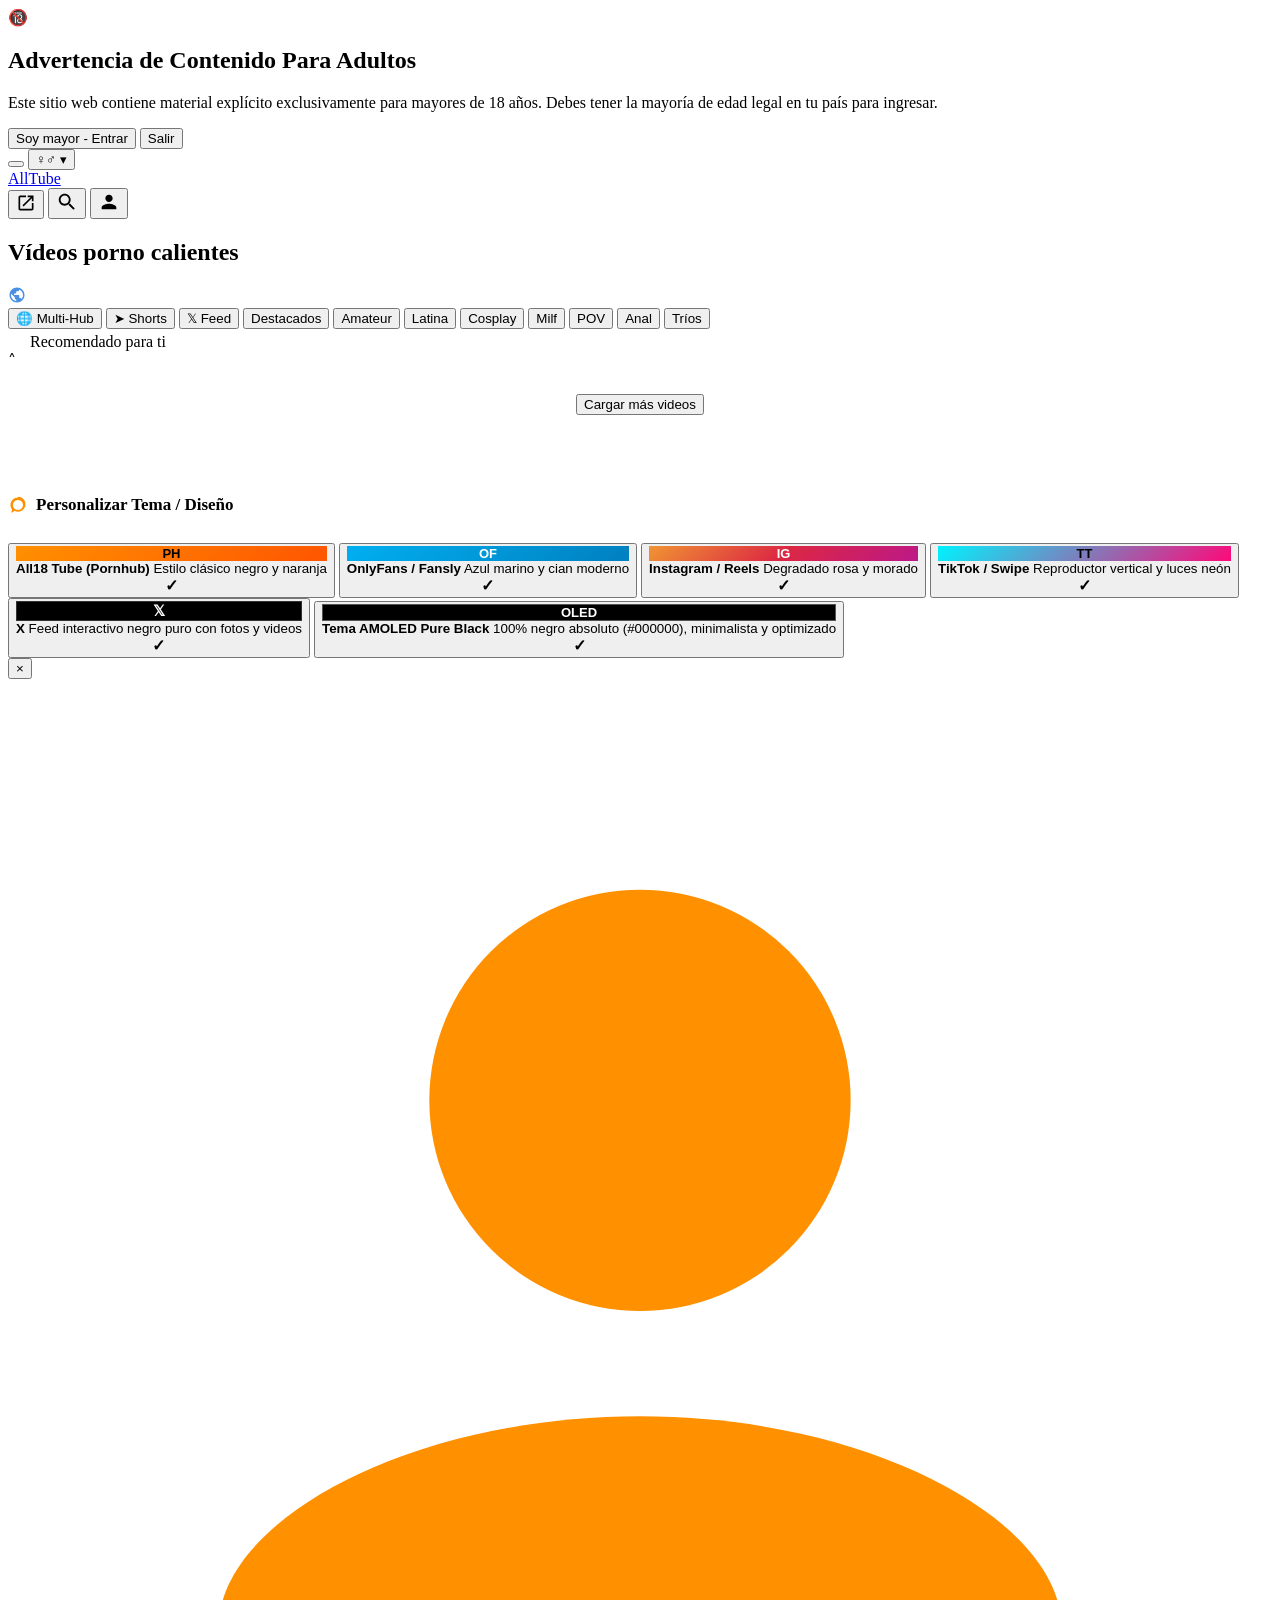
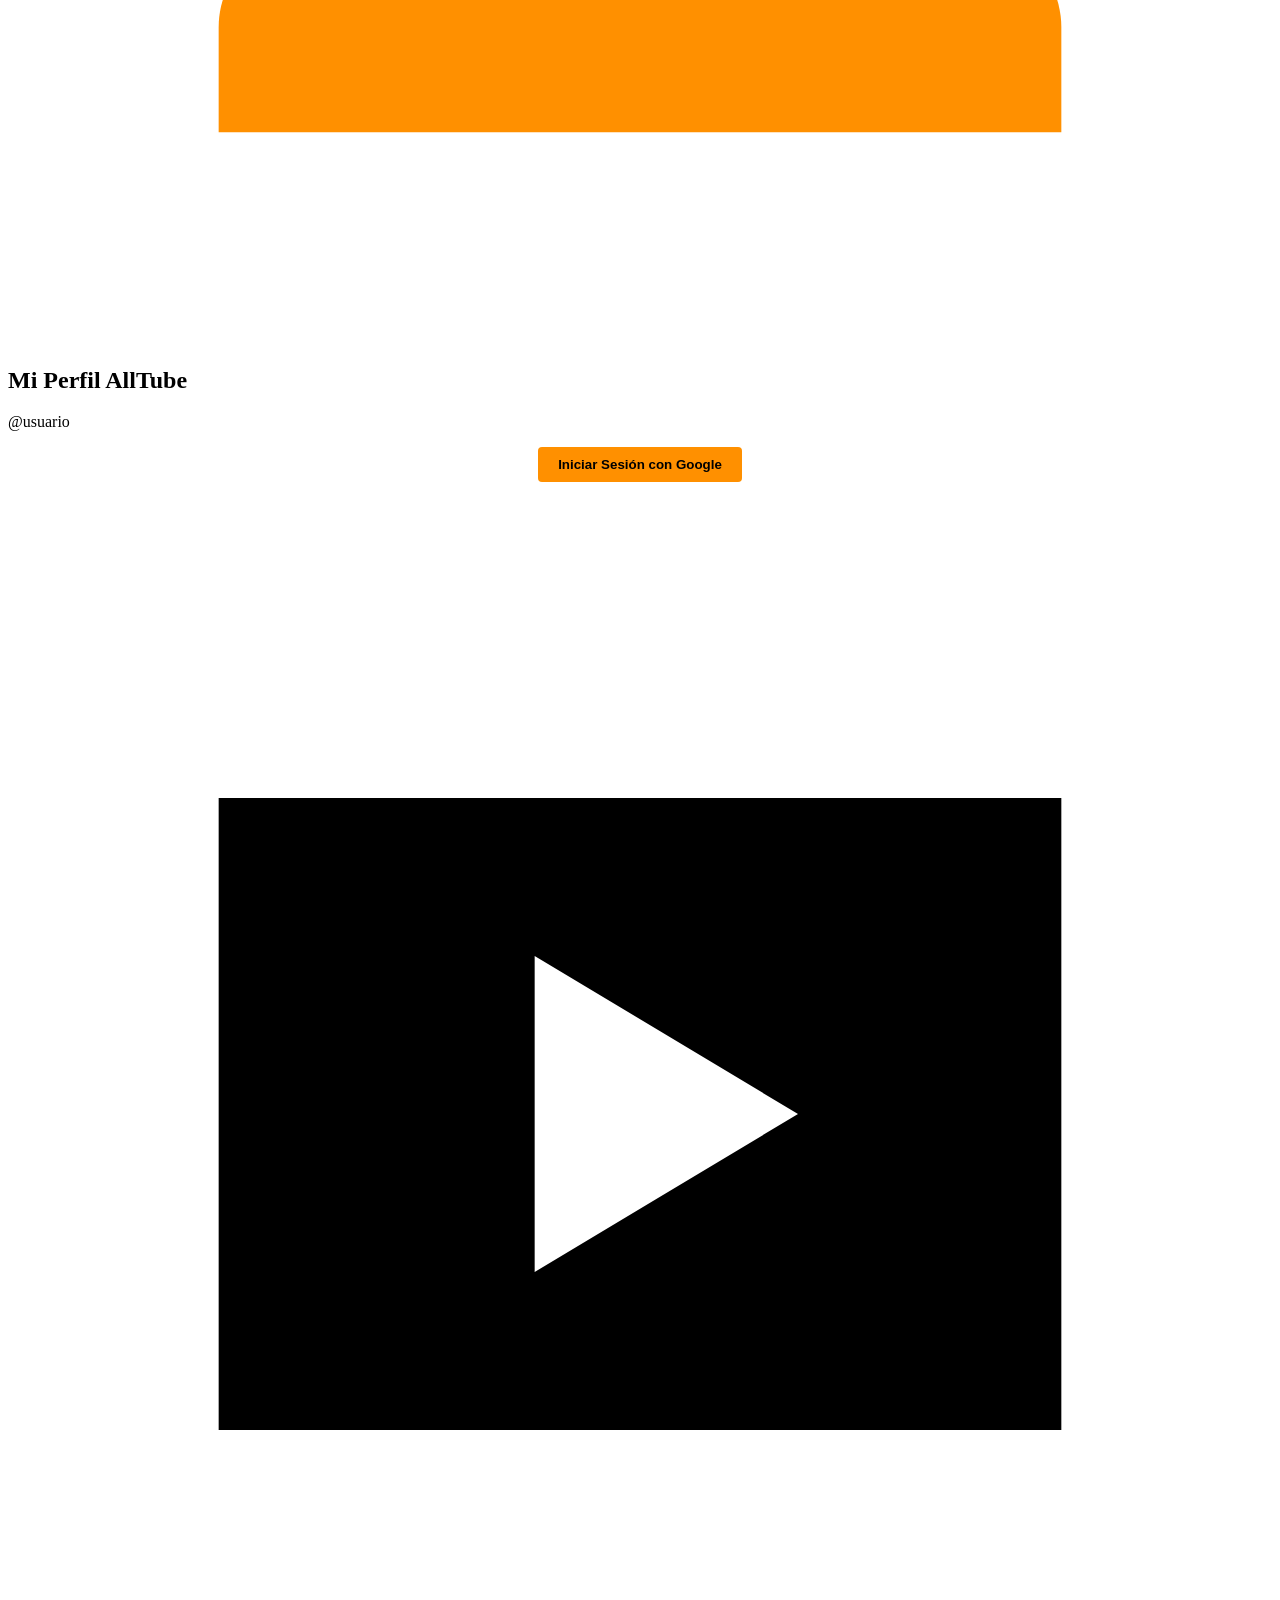
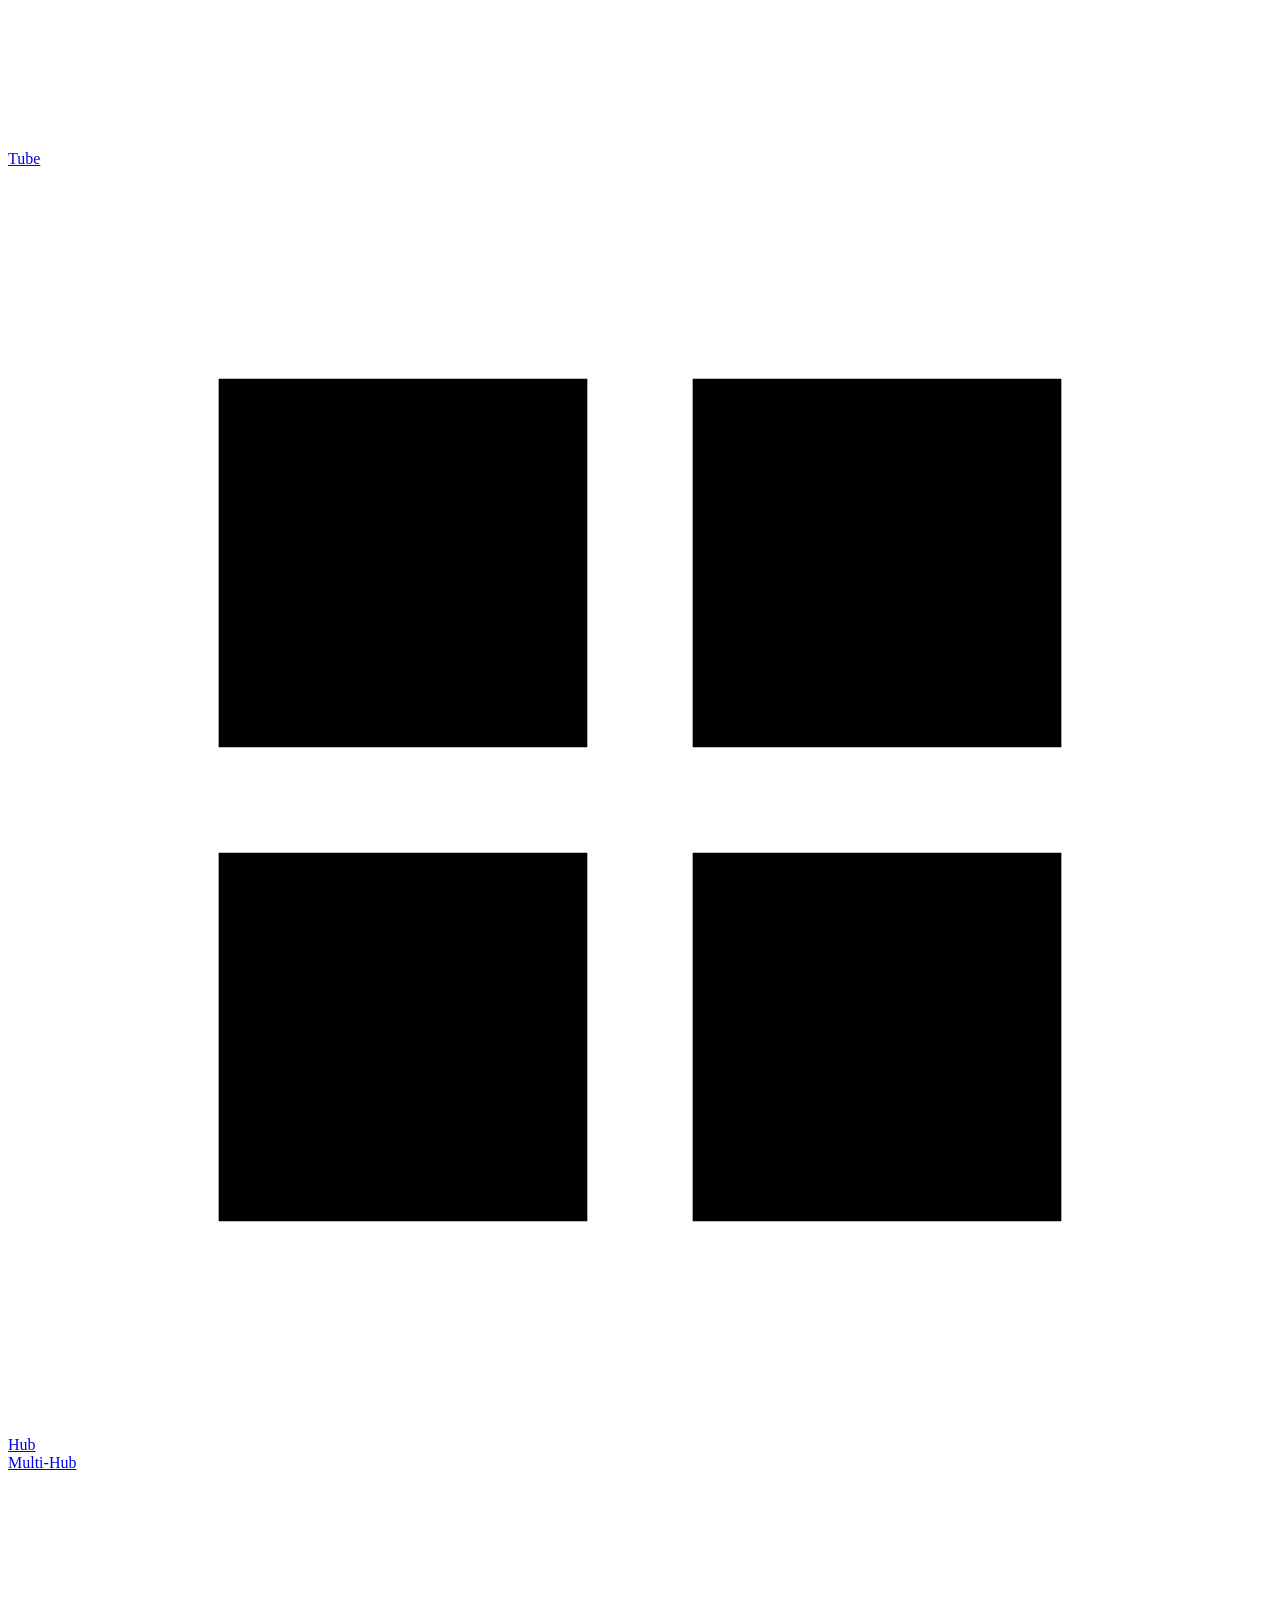
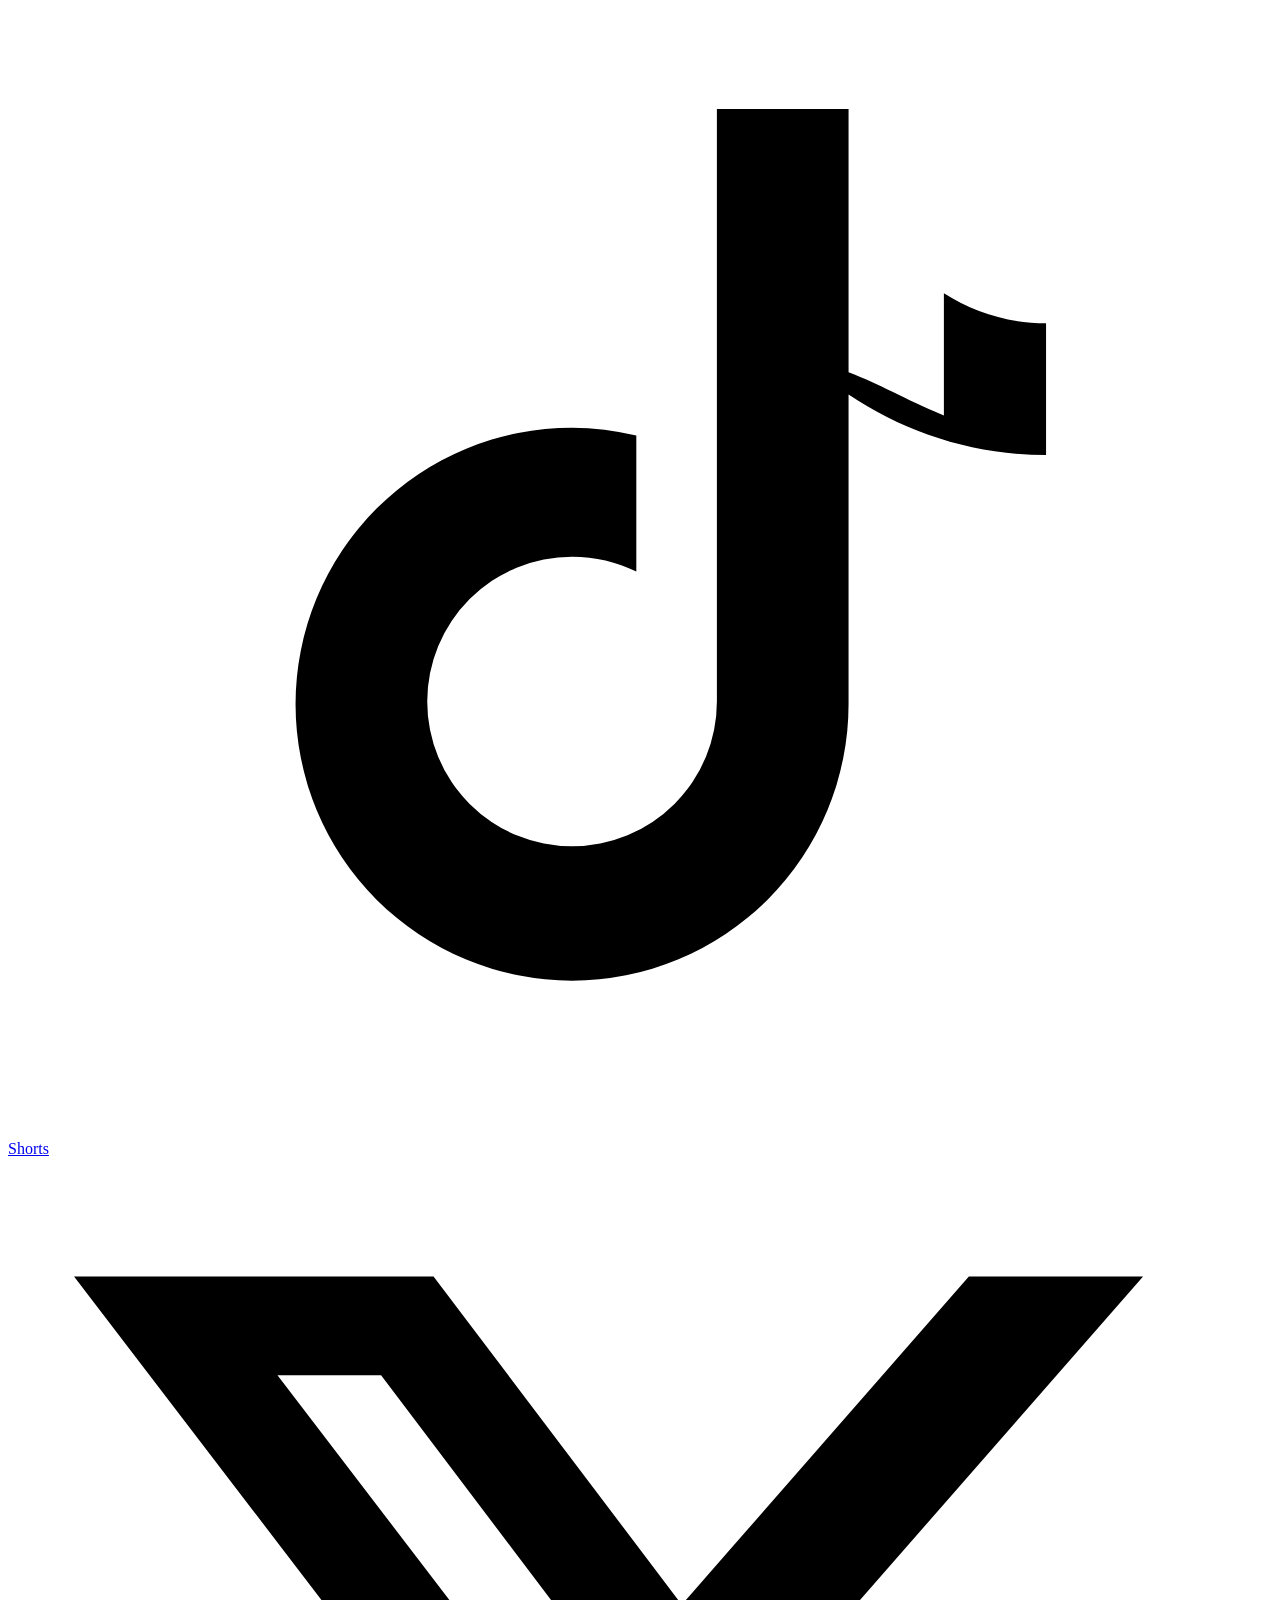
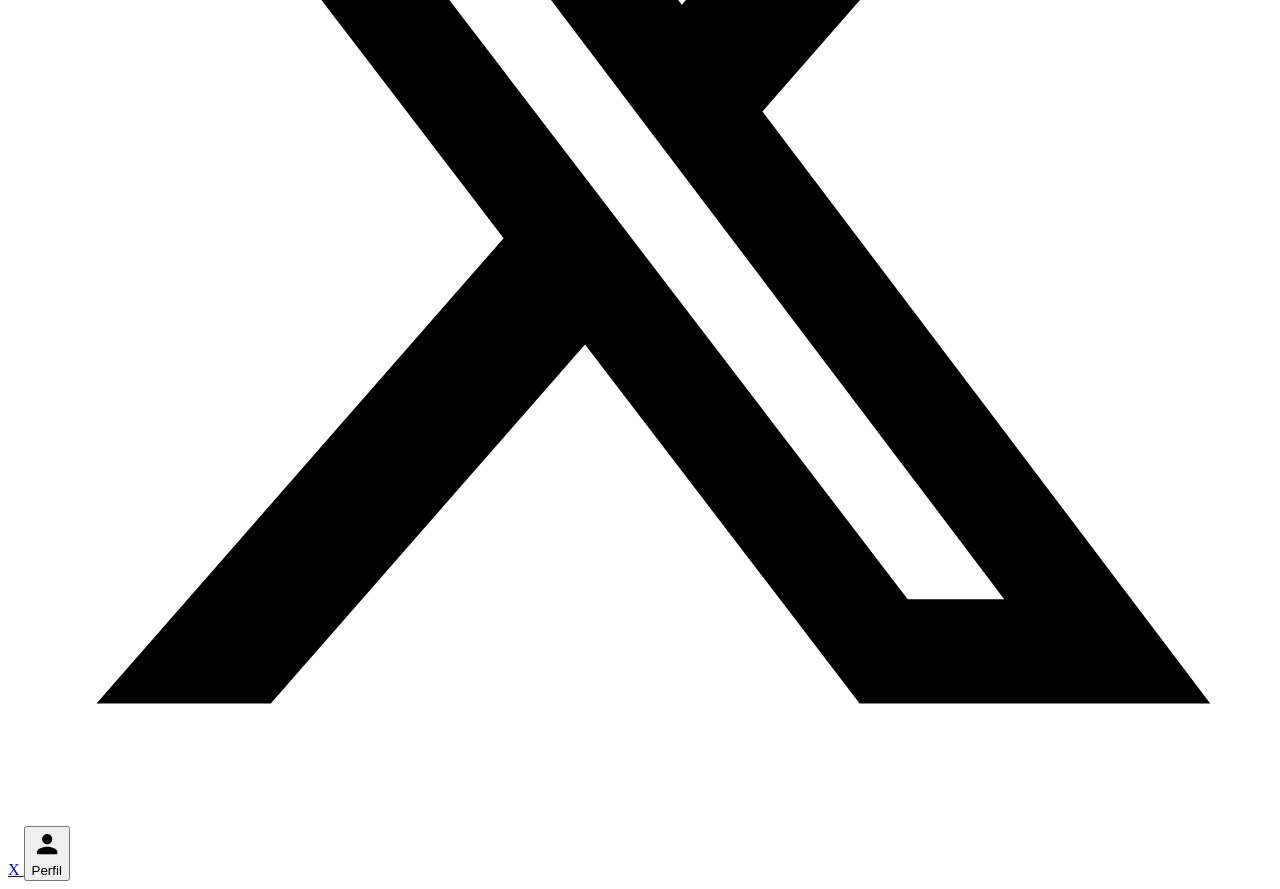
==== commit c01a408a: "feat(v1.3.0): AMOLED Pure Black, Open-Source X Algorithm, Direct MultiHub Web & Booru Photos" ====
--- a/app/src/main/assets/web/index.html
+++ b/app/src/main/assets/web/index.html
@@ -16,6 +16,7 @@
     <!-- Stylesheets -->
     <link rel="stylesheet" href="css/style.css?v=9.0">
     <link rel="stylesheet" href="css/themes/theme-pornhub.css?v=9.0">
+    <link rel="stylesheet" href="css/themes/theme-amoled.css?v=9.2">
 </head>
 <body data-theme="pornhub" class="all18-has-nav">
 
@@ -89,16 +90,16 @@
             <svg class="ph-globe-icon" viewBox="0 0 24 24" width="18" height="18" fill="#4a90e2"><path d="M12 2C6.48 2 2 6.48 2 12s4.48 10 10 10 10-4.48 10-10S17.52 2 12 2zm-1 17.93c-3.95-.49-7-3.85-7-7.93 0-.62.08-1.21.21-1.79L9 15v1c0 1.1.9 2 2 2v1.93zm6.9-2.54c-.26-.81-1-1.39-1.9-1.39h-1v-3c0-.55-.45-1-1-1H8v-2h2c.55 0 1-.45 1-1V7h2c1.1 0 2-.9 2-2v-.41c2.93 1.19 5 4.06 5 7.41 0 2.08-.8 3.97-2.1 5.39z"/></svg>
         </div>
 
-        <!-- Scrollable Category Pill Chips Bar -->
+        <!-- Scrollable Category Pill Chips Bar (Minimalist AMOLED) -->
         <div class="ph-chips-bar">
-            <button class="ph-chip" type="button" onclick="window.location.href='hub.html'" style="background: linear-gradient(135deg, rgba(255,144,0,0.25), rgba(254,44,85,0.25)); border: 1px solid #ff9000; color: #fff; font-weight: 800;">
-                <span style="color: #00e676; margin-right: 3px;">●</span> Multi-Hub (5 Webs)
-            </button>
-            <button class="ph-chip" type="button" onclick="window.openNewInstance ? window.openNewInstance('hub.html') : window.location.href='hub.html'" style="background: linear-gradient(135deg, #00e676, #00b0ff); border: 1px solid #00e676; color: #000; font-weight: 900;">
-                ⚡ Multi-Instancia Boost
+            <button class="ph-chip" type="button" onclick="window.location.href='hub.html'">
+                🌐 Multi-Hub
             </button>
             <button class="ph-chip ph-chip-shorties" type="button" onclick="window.location.href='tiktok.html'">
-                <span class="ph-chip-arrow">➤</span> Shorties
+                <span class="ph-chip-arrow">➤</span> Shorts
+            </button>
+            <button class="ph-chip" type="button" onclick="window.location.href='twitter.html'">
+                𝕏 Feed
             </button>
             <button class="ph-chip active" type="button" onclick="window.filterByCategory && window.filterByCategory('')">
                 Destacados
@@ -126,62 +127,6 @@
             </button>
         </div>
     </div>
-
-    <!-- Subscriptions / Shorts Strip (Capturas 2 y 3) -->
-    <section class="ph-subs-section">
-        <div class="ph-section-header">
-            <div class="ph-section-header-left">
-                <svg viewBox="0 0 24 24" width="18" height="18" fill="#ff9000"><path d="M16 11c1.66 0 2.99-1.34 2.99-3S17.66 5 16 5c-1.66 0-3 1.34-3 3s1.34 3 3 3zm-8 0c1.66 0 2.99-1.34 2.99-3S9.66 5 8 5C6.34 5 5 6.34 5 8s1.34 3 3 3zm0 2c-2.33 0-7 1.17-7 3.5V19h14v-2.5c0-2.33-4.67-3.5-7-3.5zm8 0c-.29 0-.62.02-.97.05 1.16.84 1.97 1.97 1.97 3.45V19h6v-2.5c0-2.33-4.67-3.5-7-3.5z"/></svg>
-                <span class="ph-section-title-text">Suscripciones</span>
-            </div>
-            <span class="ph-section-toggle">˄</span>
-        </div>
-
-        <!-- Horizontal Story Strip -->
-        <div class="ph-subs-carousel" id="phSubsCarousel">
-            <div class="ph-sub-card" onclick="window.location.href='tiktok.html'">
-                <div class="ph-sub-thumb-box">
-                    <img src="https://images.unsplash.com/photo-1534528741775-53994a69daeb?w=200&auto=format&fit=crop&q=80" alt="diamonddarina07" />
-                    <div class="ph-sub-stats-overlay">
-                        <span class="ph-sub-author">diamonddarina07 <svg class="ph-verified-badge-mini" viewBox="0 0 24 24" width="12" height="12"><path fill="#00aaff" d="M12 2C6.48 2 2 6.48 2 12s4.48 10 10 10 10-4.48 10-10S17.52 2 12 2zm-2 15l-5-5 1.41-1.41L10 14.17l7.59-7.59L19 8l-9 9z"/></svg></span>
-                        <div class="ph-sub-meta-row">
-                            <span>👁 2</span>
-                            <span>⏱ 0:14</span>
-                        </div>
-                    </div>
-                </div>
-                <p class="ph-sub-title">Mañana aburrida y extremadamente cachonda...</p>
-            </div>
-
-            <div class="ph-sub-card" onclick="window.location.href='tiktok.html'">
-                <div class="ph-sub-thumb-box">
-                    <img src="https://images.unsplash.com/photo-1517841905240-472988babdf9?w=200&auto=format&fit=crop&q=80" alt="EmiliaBunny" />
-                    <div class="ph-sub-stats-overlay">
-                        <span class="ph-sub-author">EmiliaBunny <svg class="ph-verified-badge-mini" viewBox="0 0 24 24" width="12" height="12"><path fill="#00aaff" d="M12 2C6.48 2 2 6.48 2 12s4.48 10 10 10 10-4.48 10-10S17.52 2 12 2zm-2 15l-5-5 1.41-1.41L10 14.17l7.59-7.59L19 8l-9 9z"/></svg></span>
-                        <div class="ph-sub-meta-row">
-                            <span>👁 14.2K</span>
-                            <span>⏱ 0:32</span>
-                        </div>
-                    </div>
-                </div>
-                <p class="ph-sub-title">«Seré tu buena chica» - La estudiante traviesa...</p>
-            </div>
-
-            <div class="ph-sub-card" onclick="window.location.href='tiktok.html'">
-                <div class="ph-sub-thumb-box">
-                    <img src="https://images.unsplash.com/photo-1524504388940-b1c1722653e1?w=200&auto=format&fit=crop&q=80" alt="Milena Moon" />
-                    <div class="ph-sub-stats-overlay">
-                        <span class="ph-sub-author">Milena Moon <svg class="ph-verified-badge-mini" viewBox="0 0 24 24" width="12" height="12"><path fill="#00aaff" d="M12 2C6.48 2 2 6.48 2 12s4.48 10 10 10 10-4.48 10-10S17.52 2 12 2zm-2 15l-5-5 1.41-1.41L10 14.17l7.59-7.59L19 8l-9 9z"/></svg></span>
-                        <div class="ph-sub-meta-row">
-                            <span>👁 8.9K</span>
-                            <span>⏱ 0:28</span>
-                        </div>
-                    </div>
-                </div>
-                <p class="ph-sub-title">Disfrutando la tarde en la cama...</p>
-            </div>
-        </div>
-    </section>
 
     <!-- Main Content Area: Recommended for You Section (Capturas 1, 2, 3) -->
     <main class="ph-main-feed">
@@ -253,8 +198,17 @@
                 <button class="theme-modal-item" data-theme="twitter" type="button" onclick="window.location.href='twitter.html'">
                     <div class="theme-item-icon" style="background: #000; border: 1px solid #333; color: #fff; font-weight: 900; font-size: 15px; display: flex; align-items: center; justify-content: center;">𝕏</div>
                     <div class="theme-item-info">
-                        <strong>X / Twitter Timeline</strong>
-                        <span>Feed cronológico negro puro</span>
+                        <strong>X</strong>
+                        <span>Feed interactivo negro puro con fotos y videos</span>
+                    </div>
+                    <span class="theme-item-check" style="font-weight: 900; font-size: 16px;">✓</span>
+                </button>
+
+                <button class="theme-modal-item" data-theme="amoled" type="button" onclick="window.applyTheme('amoled', true)">
+                    <div class="theme-item-icon" style="background: #000; border: 1px solid #555; color: #fff; font-weight: 900; font-size: 13px; display: flex; align-items: center; justify-content: center;">OLED</div>
+                    <div class="theme-item-info">
+                        <strong>Tema AMOLED Pure Black</strong>
+                        <span>100% negro absoluto (#000000), minimalista y optimizado</span>
                     </div>
                     <span class="theme-item-check" style="font-weight: 900; font-size: 16px;">✓</span>
                 </button>
@@ -267,7 +221,7 @@
         <div class="modal-content profile-modal-box">
             <button class="modal-close" type="button" onclick="window.closeProfileModal && window.closeProfileModal()">&times;</button>
             <div class="profile-header">
-                <img id="modalUserAvatar" src="https://images.unsplash.com/photo-1534528741775-53994a69daeb?w=120" alt="Avatar" class="profile-large-avatar">
+                <img id="modalUserAvatar" src="data:image/svg+xml,%3Csvg xmlns='http://www.w3.org/2000/svg' viewBox='0 0 24 24' fill='%23ff9000'%3E%3Ccircle cx='12' cy='8' r='4'/%3E%3Cpath d='M12 14c-4.42 0-8 2-8 4v2h16v-2c0-2-3.58-4-8-4z'/%3E%3C/svg%3E" alt="Avatar" class="profile-large-avatar">
                 <h2 id="modalUserName" class="profile-name">Mi Perfil AllTube</h2>
                 <p id="modalUserHandle" class="profile-handle">@usuario</p>
             </div>
@@ -323,7 +277,7 @@
         <a href="hub.html" class="all18-nav-item">
             <div class="all18-nav-icon">
                 <svg viewBox="0 0 24 24"><path d="M4 4h7v7H4zm9 0h7v7h-7zm-9 9h7v7H4zm9 0h7v7h-7z"/></svg>
-                <span class="all18-nav-badge">5</span>
+                <span class="all18-nav-badge">Hub</span>
             </div>
             <span class="all18-nav-label">Multi-Hub</span>
         </a>
@@ -336,12 +290,12 @@
             <span class="all18-nav-label">Shorts</span>
         </a>
 
-        <!-- 4. Timeline (Twitter / X) -->
+        <!-- 4. X (Twitter) -->
         <a href="twitter.html" class="all18-nav-item">
             <div class="all18-nav-icon">
                 <svg viewBox="0 0 24 24"><path d="M18.244 2.25h3.308l-7.227 8.26 8.502 11.24H16.17l-5.214-6.817L4.99 21.75H1.68l7.73-8.835L1.254 2.25H8.08l4.713 6.231zm-1.161 17.52h1.833L7.084 4.126H5.117z"/></svg>
             </div>
-            <span class="all18-nav-label">Timeline</span>
+            <span class="all18-nav-label">X</span>
         </a>
 
         <!-- 5. Profile -->
--- a/app/src/main/assets/web/css/themes/theme-amoled.css
+++ b/app/src/main/assets/web/css/themes/theme-amoled.css
@@ -0,0 +1,100 @@
+/* ==========================================================================
+   TEMA AMOLED PURE BLACK: Optimizado para pantallas OLED
+   Fondo 100% negro absoluto (#000000), contraste limpio, sin botones chillones
+   ni elementos visuales agresivos. Cero distracciones y máximo confort visual.
+   ========================================================================== */
+
+body[data-theme="amoled"],
+body.amoled-mode {
+    --bg-main: #000000 !important;
+    --bg-surface: #030303 !important;
+    --bg-card: #080808 !important;
+    --bg-card-hover: #101010 !important;
+    --bg-header: rgba(0, 0, 0, 0.96) !important;
+    --border-color: rgba(255, 255, 255, 0.08) !important;
+    --border-highlight: rgba(255, 255, 255, 0.15) !important;
+    --text-main: #f5f5f7 !important;
+    --text-muted: #8e8e93 !important;
+    --text-dim: #636366 !important;
+    --primary: #ffffff !important;
+    --primary-hover: #e5e5ea !important;
+    --primary-glow: rgba(255, 255, 255, 0.12) !important;
+    --accent: #d1d1d6 !important;
+    background-color: #000000 !important;
+    color: #f5f5f7 !important;
+}
+
+body[data-theme="amoled"] .ph-header,
+body[data-theme="amoled"] .hub-appbar,
+body[data-theme="amoled"] .x-site-header,
+body[data-theme="amoled"] .all18-bottom-nav {
+    background: #000000 !important;
+    border-color: rgba(255, 255, 255, 0.08) !important;
+}
+
+body[data-theme="amoled"] .ph-chip,
+body[data-theme="amoled"] .hub-prov-chip,
+body[data-theme="amoled"] .hub-cat-chip {
+    background: #0d0d0f !important;
+    color: #a1a1aa !important;
+    border: 1px solid rgba(255, 255, 255, 0.08) !important;
+    box-shadow: none !important;
+}
+
+body[data-theme="amoled"] .ph-chip.active,
+body[data-theme="amoled"] .hub-prov-chip.active,
+body[data-theme="amoled"] .hub-cat-chip.active {
+    background: #ffffff !important;
+    color: #000000 !important;
+    border-color: #ffffff !important;
+    font-weight: 800 !important;
+}
+
+body[data-theme="amoled"] .video-card,
+body[data-theme="amoled"] .media-card,
+body[data-theme="amoled"] .photo-card {
+    background: #050505 !important;
+    border: 1px solid rgba(255, 255, 255, 0.06) !important;
+    box-shadow: none !important;
+}
+
+body[data-theme="amoled"] .video-card:hover,
+body[data-theme="amoled"] .media-card:hover {
+    border-color: rgba(255, 255, 255, 0.16) !important;
+}
+
+/* Ocultar elementos invasivos y botones chillones en modo AMOLED */
+body[data-theme="amoled"] .ph-subs-section,
+body[data-theme="amoled"] .fake-ads,
+body[data-theme="amoled"] .rainbow-btn {
+    display: none !important;
+}
+
+body[data-theme="amoled"] .x-compose-fab {
+    background: #ffffff !important;
+    color: #000000 !important;
+    box-shadow: 0 4px 16px rgba(255, 255, 255, 0.15) !important;
+}
+
+body[data-theme="amoled"] .x-compose-fab svg {
+    fill: #000000 !important;
+}
+
+body[data-theme="amoled"] ::-webkit-scrollbar {
+    width: 6px;
+    height: 6px;
+    background: #000000;
+}
+
+body[data-theme="amoled"] ::-webkit-scrollbar-thumb {
+    background: #222226;
+    border-radius: 3px;
+}
+
+body[data-theme="amoled"] .all18-nav-item.active {
+    color: #ffffff !important;
+}
+
+body[data-theme="amoled"] .all18-nav-item.active .all18-nav-icon svg {
+    fill: #ffffff !important;
+}
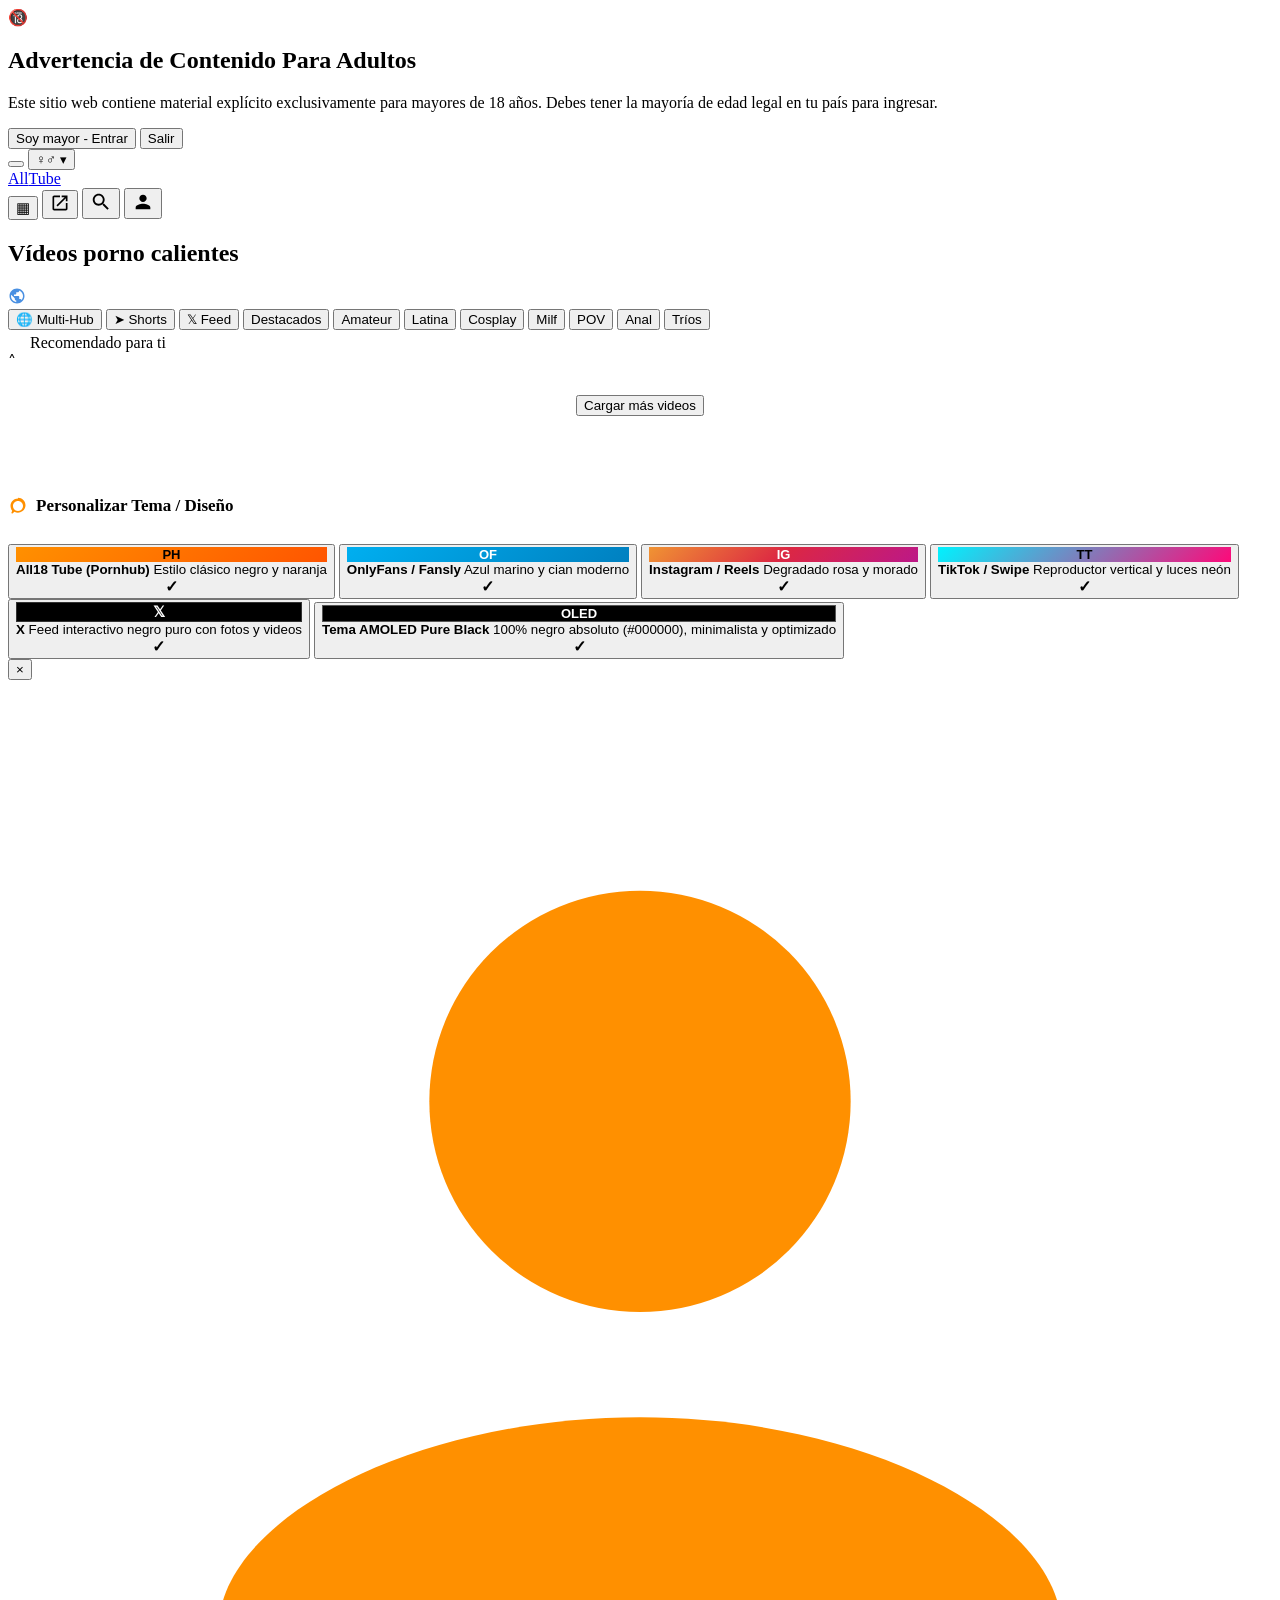
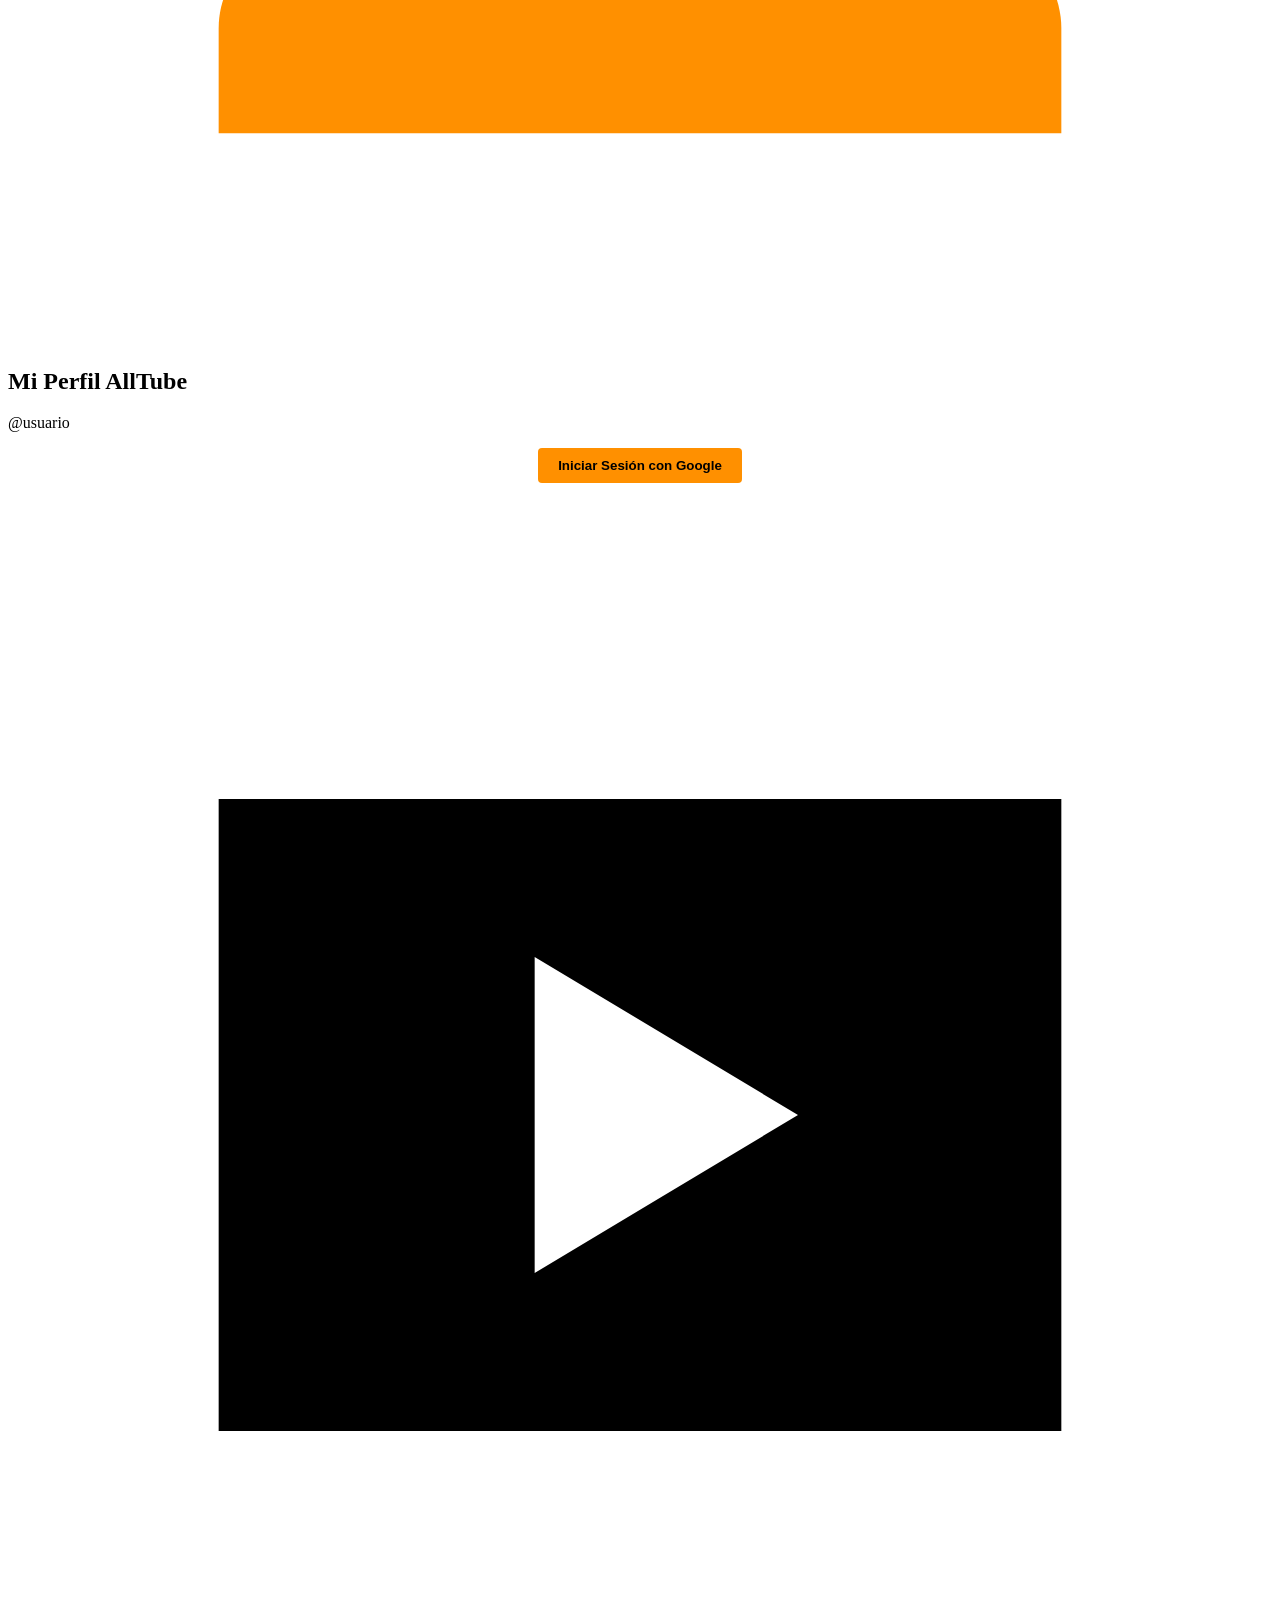
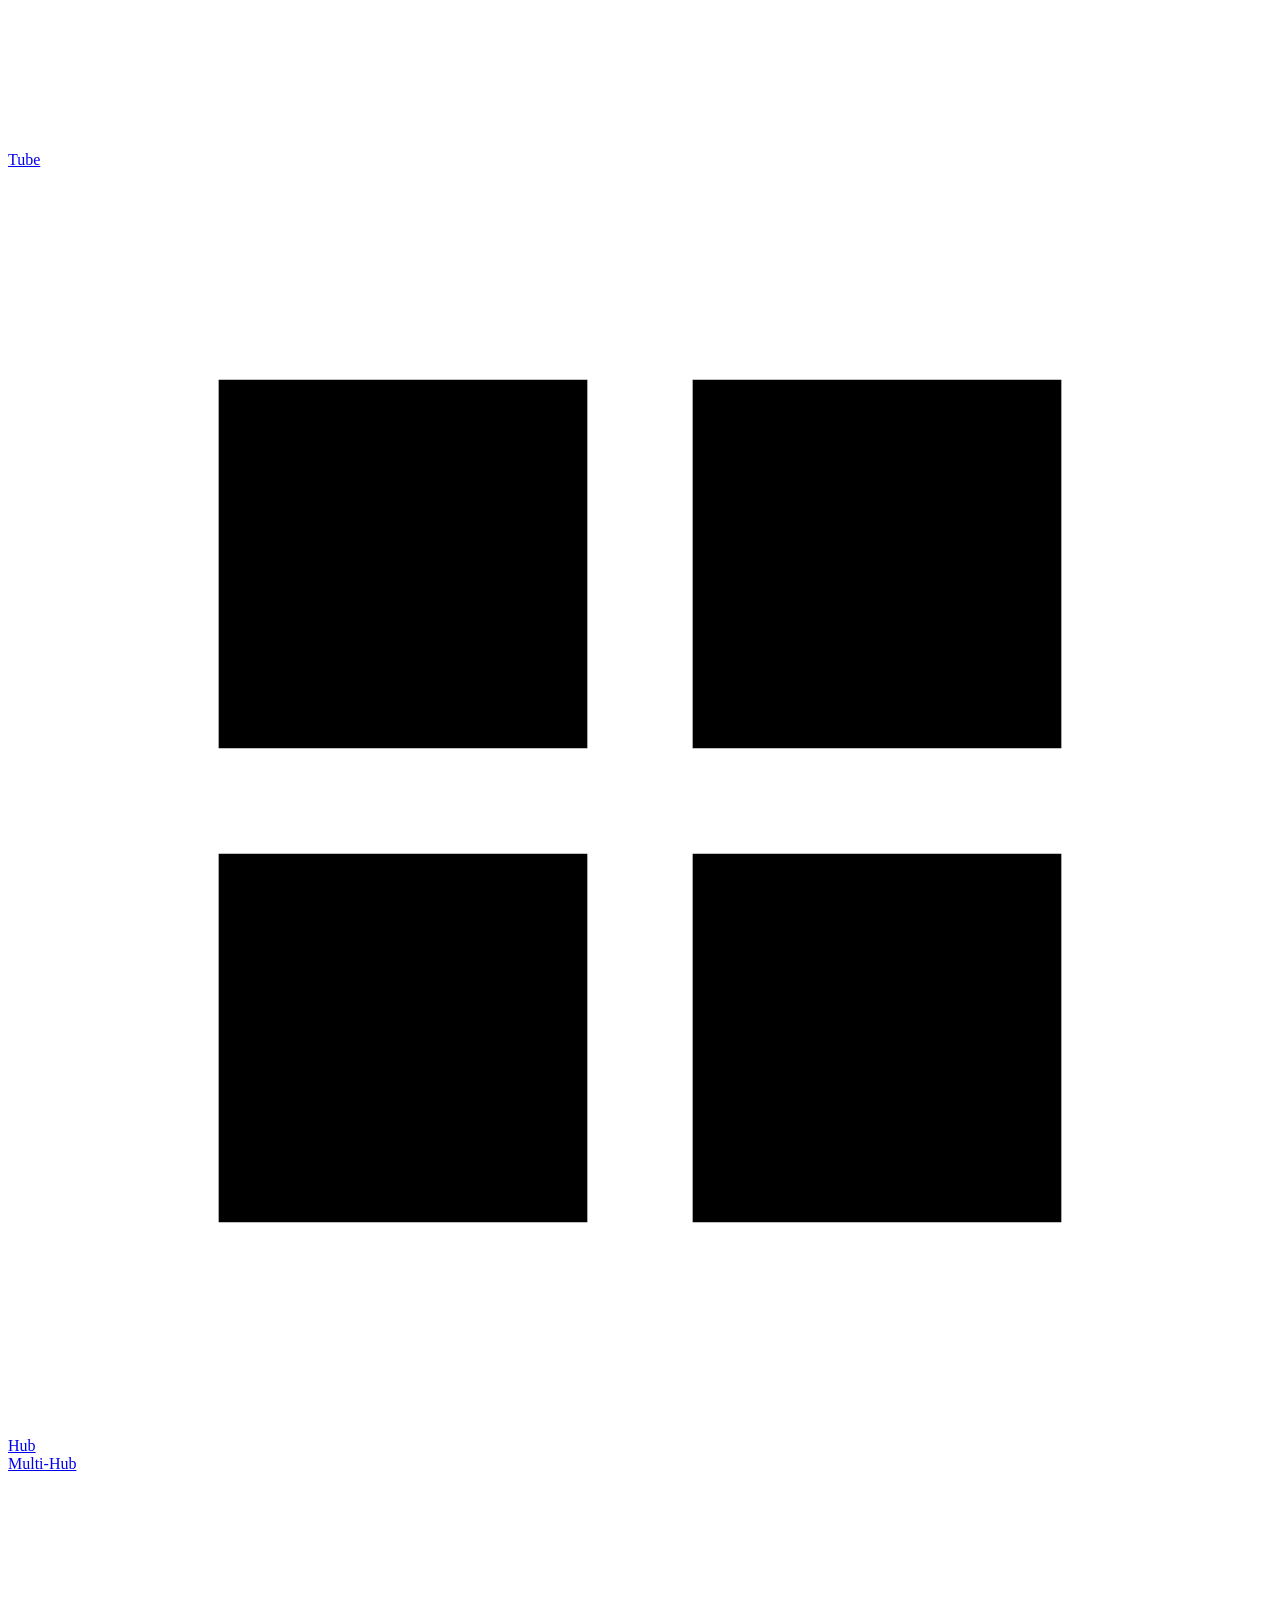
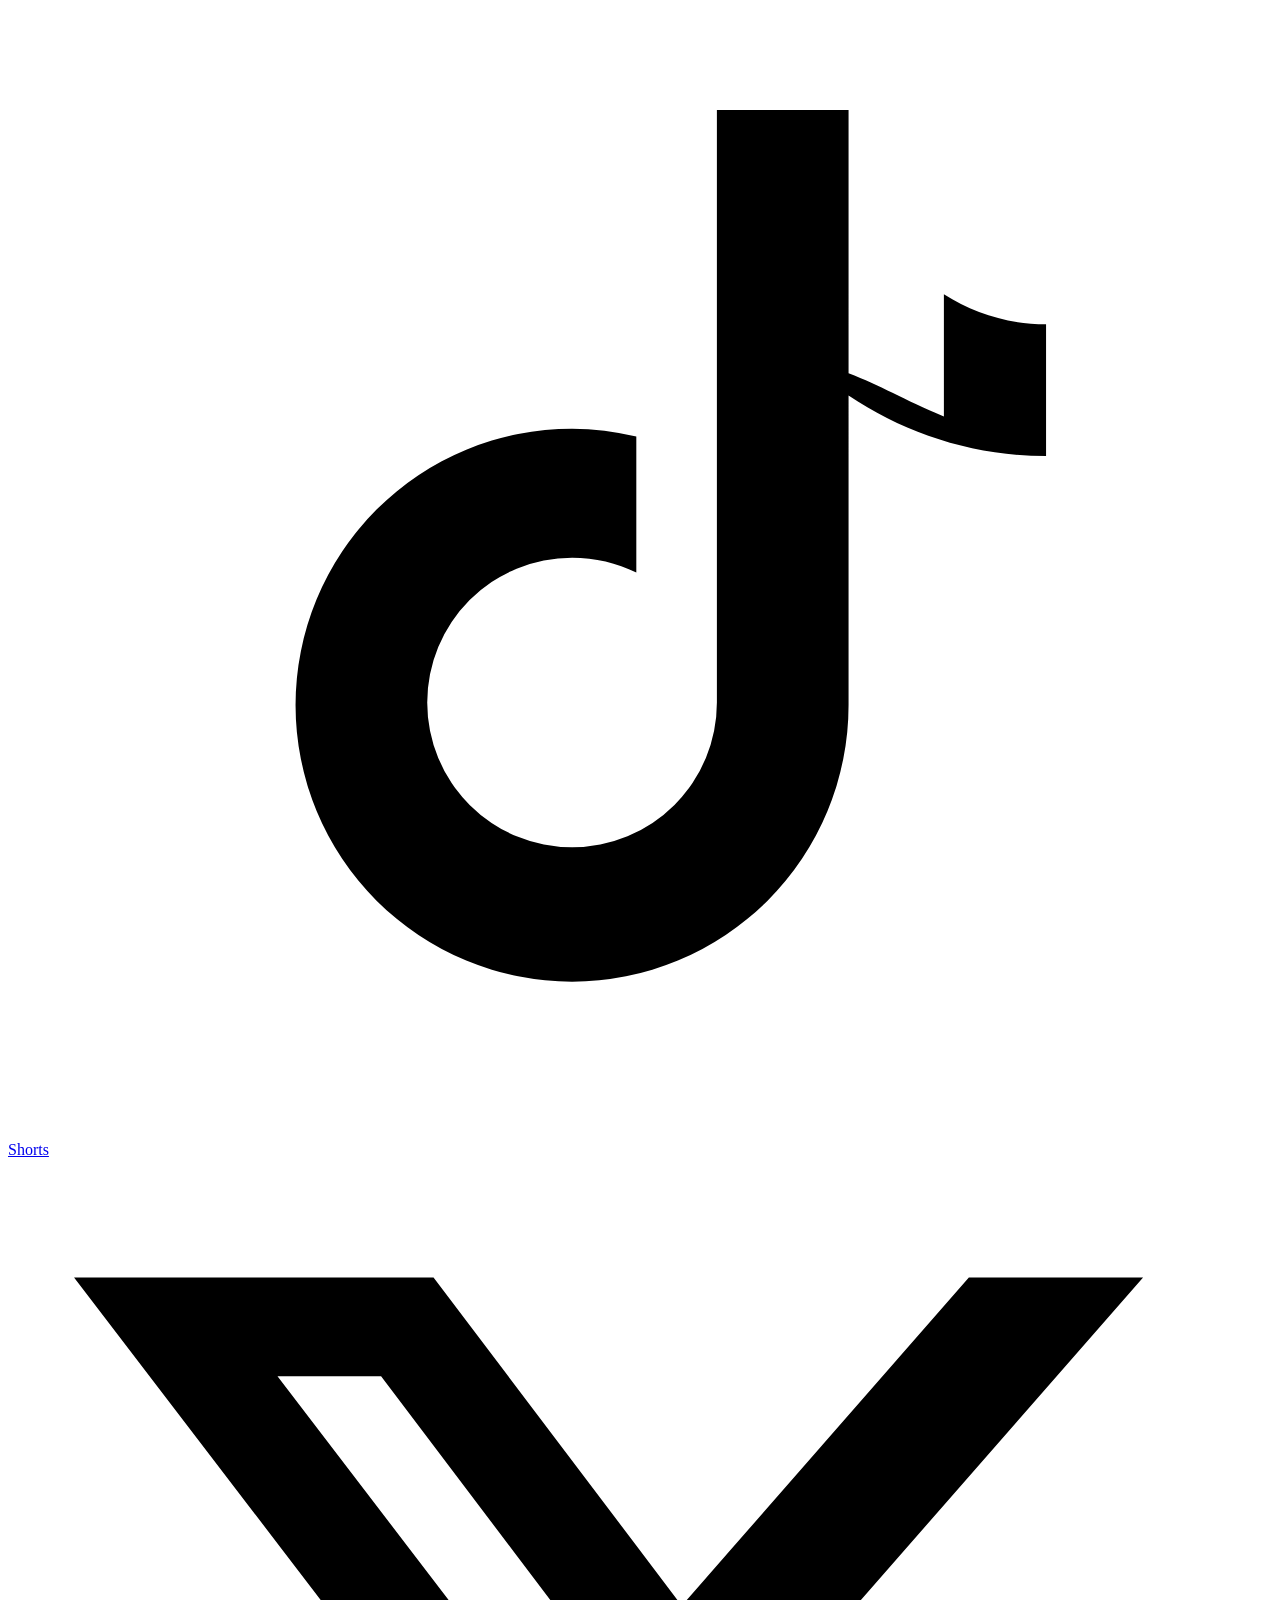
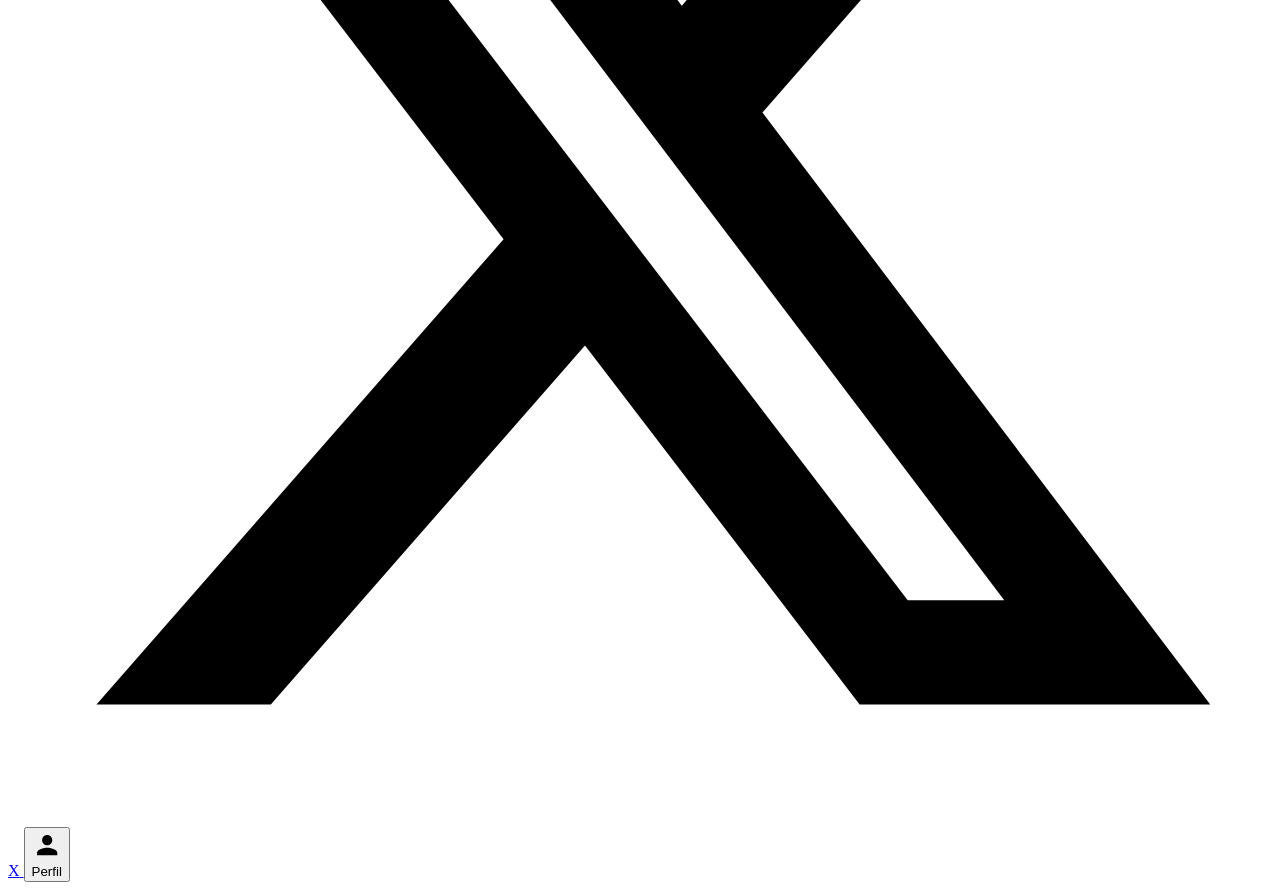
==== commit 33bf4fd9: "v1.4.2: HD photos in X feed, TikTok deduplication & native player, collapsible header, grid density " ====
--- a/app/src/main/assets/web/index.html
+++ b/app/src/main/assets/web/index.html
@@ -52,8 +52,11 @@
                 <span class="ph-logo-text">All</span><span class="ph-logo-badge">Tube</span>
             </a>
 
-            <!-- Right: Search + Multi-Instance + Profile / Login -->
+            <!-- Right: Grid Switcher + Search + Multi-Instance + Profile / Login -->
             <div class="ph-header-right">
+                <button class="ph-search-btn btn-grid-density" type="button" title="Cambiar cuadrícula (1, 2, 3 columnas)" onclick="window.cycleGridDensity && window.cycleGridDensity()">
+                    <span class="density-icon" style="font-size: 15px;">▦</span>
+                </button>
                 <button class="ph-search-btn" type="button" title="Abrir en Nueva Instancia / Ventana" onclick="window.openNewInstance ? window.openNewInstance('index.html') : window.open('index.html', '_blank')">
                     <svg viewBox="0 0 24 24" width="20" height="20" fill="currentColor">
                         <path d="M19 19H5V5h7V3H5c-1.11 0-2 .9-2 2v14c0 1.1.89 2 2 2h14c1.1 0 2-.9 2-2v-7h-2v7zM14 3v2h3.59l-9.83 9.83 1.41 1.41L19 6.41V10h2V3h-7z"/>
--- a/app/src/main/assets/web/css/style.css
+++ b/app/src/main/assets/web/css/style.css
@@ -2769,11 +2769,49 @@
         font-size: 13px;
     }
 
-    /* FEED PRINCIPAL EN MÓVIL: 1 VIDEO GRANDE POR FILA */
-    #mediaGrid.media-grid {
+    /* FEED PRINCIPAL EN MÓVIL: DENSIDAD CONFIGURABLE */
+    #mediaGrid.media-grid,
+    .media-grid {
+        grid-template-columns: repeat(2, 1fr) !important;
+        gap: 10px !important;
+        padding: 0 4px !important;
+    }
+
+    #mediaGrid.media-grid.grid-cols-1,
+    .media-grid.grid-cols-1 {
         grid-template-columns: 1fr !important;
-        gap: 18px !important;
-        padding: 0 4px !important;
+        gap: 16px !important;
+    }
+
+    #mediaGrid.media-grid.grid-cols-2,
+    .media-grid.grid-cols-2 {
+        grid-template-columns: repeat(2, 1fr) !important;
+        gap: 10px !important;
+    }
+
+    #mediaGrid.media-grid.grid-cols-3,
+    .media-grid.grid-cols-3 {
+        grid-template-columns: repeat(3, 1fr) !important;
+        gap: 6px !important;
+    }
+
+    .media-grid.grid-cols-3 .video-card .video-title {
+        font-size: 11px !important;
+        line-height: 1.25 !important;
+    }
+
+    .media-grid.grid-cols-3 .video-card .video-info {
+        padding: 6px 8px !important;
+    }
+
+    .media-grid.grid-cols-3 .duration-badge {
+        font-size: 10px !important;
+        padding: 1px 4px !important;
+    }
+
+    .media-grid.grid-cols-3 .source-badge-pill {
+        font-size: 8px !important;
+        padding: 1px 4px !important;
     }
 
     #mediaGrid .video-card {
@@ -3133,6 +3171,48 @@
     height: 100% !important;
     object-fit: cover !important;
     transition: transform 0.3s ease !important;
+}
+
+/* Responsive Photo Card (Portrait, Square, Landscape - Zero Crop) */
+body[data-theme="twitter"] .thumb-container.is-photo-card,
+.thumb-container.is-photo-card {
+    padding-top: 0 !important;
+    aspect-ratio: unset !important;
+    height: auto !important;
+    min-height: 180px !important;
+    max-height: 600px !important;
+    display: flex !important;
+    align-items: center !important;
+    justify-content: center !important;
+    background: #000000 !important;
+    overflow: hidden !important;
+}
+
+body[data-theme="twitter"] .thumb-container.is-photo-card .thumb-img,
+.thumb-container.is-photo-card .thumb-img {
+    position: relative !important;
+    width: 100% !important;
+    height: auto !important;
+    max-height: 600px !important;
+    object-fit: contain !important;
+    background: #000000 !important;
+}
+
+.btn-grid-density {
+    background: rgba(255, 255, 255, 0.08) !important;
+    border: 1px solid rgba(255, 255, 255, 0.15) !important;
+    color: #ffffff !important;
+    border-radius: 8px !important;
+    padding: 4px 8px !important;
+    display: inline-flex !important;
+    align-items: center !important;
+    justify-content: center !important;
+    cursor: pointer !important;
+    transition: all 0.2s !important;
+}
+
+.btn-grid-density:active {
+    transform: scale(0.92) !important;
 }
 
 body[data-theme="twitter"] .card-fav-btn {
@@ -4358,3 +4438,300 @@
 .source-badge-pill.XNXX { background: #e5a93c; color: #000; }
 .source-badge-pill.RedTube { background: #e22626; color: #fff; }
 .source-badge-pill.RedGifs { background: #fe2c55; color: #fff; }
+
+/* =========================================================
+   Cinema Player Pro, Resume Progress & Gestures (v1.3.1)
+   ========================================================= */
+.watch-player-card {
+    position: relative;
+    background: #000000;
+    border-radius: 12px;
+    overflow: hidden;
+    border: 1px solid rgba(255, 255, 255, 0.08);
+}
+
+.watch-player-wrapper {
+    position: relative;
+    width: 100%;
+    padding-top: 56.25%; /* 16:9 */
+    background: #000;
+    overflow: hidden;
+}
+
+.watch-player-wrapper.vertical-short {
+    padding-top: 177.77%; /* 9:16 */
+    max-height: 80vh;
+}
+
+.watch-player-wrapper video,
+.watch-player-wrapper iframe {
+    position: absolute;
+    top: 0;
+    left: 0;
+    width: 100%;
+    height: 100%;
+    border: none;
+    background: #000;
+}
+
+/* Gestures Ripple Overlays */
+.seek-ripple-overlay {
+    position: absolute;
+    top: 0;
+    bottom: 0;
+    width: 35%;
+    display: flex;
+    align-items: center;
+    justify-content: center;
+    pointer-events: none;
+    opacity: 0;
+    transition: opacity 0.25s ease;
+    z-index: 25;
+}
+
+.seek-ripple-overlay.left {
+    left: 0;
+    background: radial-gradient(circle at center, rgba(255, 255, 255, 0.25) 0%, transparent 70%);
+}
+
+.seek-ripple-overlay.right {
+    right: 0;
+    background: radial-gradient(circle at center, rgba(255, 255, 255, 0.25) 0%, transparent 70%);
+}
+
+.seek-ripple-overlay.active {
+    opacity: 1;
+    animation: seekRipplePulse 0.6s ease-out forwards;
+}
+
+@keyframes seekRipplePulse {
+    0% { transform: scale(0.85); opacity: 0.9; }
+    50% { transform: scale(1.05); opacity: 1; }
+    100% { transform: scale(1); opacity: 0; }
+}
+
+.seek-ripple-overlay span {
+    background: rgba(0, 0, 0, 0.75);
+    color: #ffffff;
+    font-size: 14px;
+    font-weight: 800;
+    padding: 8px 16px;
+    border-radius: 999px;
+    border: 1px solid rgba(255, 255, 255, 0.2);
+    box-shadow: 0 4px 12px rgba(0, 0, 0, 0.6);
+}
+
+/* Floating Resume Play Prompt */
+.resume-play-prompt {
+    position: absolute;
+    bottom: 16px;
+    left: 16px;
+    right: 16px;
+    background: rgba(14, 14, 18, 0.94);
+    backdrop-filter: blur(12px);
+    -webkit-backdrop-filter: blur(12px);
+    border: 1px solid rgba(255, 144, 0, 0.4);
+    border-radius: 10px;
+    padding: 10px 14px;
+    display: flex;
+    align-items: center;
+    justify-content: space-between;
+    gap: 10px;
+    z-index: 30;
+    box-shadow: 0 6px 20px rgba(0, 0, 0, 0.8);
+    animation: slideUpPrompt 0.3s ease-out;
+}
+
+@keyframes slideUpPrompt {
+    from { transform: translateY(20px); opacity: 0; }
+    to { transform: translateY(0); opacity: 1; }
+}
+
+.resume-play-prompt span {
+    font-size: 12px;
+    font-weight: 700;
+    color: #efeff1;
+    display: flex;
+    align-items: center;
+    gap: 6px;
+}
+
+.resume-prompt-btns {
+    display: flex;
+    gap: 6px;
+    align-items: center;
+}
+
+.btn-resume-action {
+    background: linear-gradient(135deg, #ff9000, #ff5500);
+    border: none;
+    color: #000;
+    font-size: 11px;
+    font-weight: 800;
+    padding: 6px 12px;
+    border-radius: 6px;
+    cursor: pointer;
+    transition: transform 0.15s;
+}
+
+.btn-resume-action:active {
+    transform: scale(0.95);
+}
+
+.btn-resume-dismiss {
+    background: rgba(255, 255, 255, 0.1);
+    border: none;
+    color: #a1a1aa;
+    font-size: 13px;
+    font-weight: 700;
+    padding: 6px 9px;
+    border-radius: 6px;
+    cursor: pointer;
+}
+
+/* Cinema Player Pro Toolbar */
+.player-pro-toolbar {
+    display: flex;
+    align-items: center;
+    justify-content: space-between;
+    padding: 8px 12px;
+    background: #0d0d10;
+    border-top: 1px solid rgba(255, 255, 255, 0.06);
+    flex-wrap: wrap;
+    gap: 6px;
+}
+
+.pro-tools-left, .pro-tools-right {
+    display: flex;
+    align-items: center;
+    gap: 6px;
+}
+
+.btn-pro-tool {
+    background: #18181e;
+    border: 1px solid rgba(255, 255, 255, 0.1);
+    color: #efeff1;
+    font-size: 11px;
+    font-weight: 700;
+    padding: 6px 10px;
+    border-radius: 6px;
+    cursor: pointer;
+    display: flex;
+    align-items: center;
+    gap: 5px;
+    transition: all 0.15s;
+    user-select: none;
+}
+
+.btn-pro-tool:hover, .btn-pro-tool:active {
+    background: #24242d;
+    border-color: rgba(255, 255, 255, 0.25);
+}
+
+.btn-pro-tool.active {
+    background: rgba(255, 144, 0, 0.15);
+    color: #ff9000;
+    border-color: #ff9000;
+}
+
+.btn-tool-download {
+    background: rgba(0, 230, 118, 0.1);
+    border-color: rgba(0, 230, 118, 0.3);
+    color: #00e676;
+}
+
+.btn-tool-download:hover, .btn-tool-download:active {
+    background: rgba(0, 230, 118, 0.2);
+    border-color: #00e676;
+}
+
+/* Video Card Watch Progress Bar */
+.card-watch-progress {
+    position: absolute;
+    bottom: 0;
+    left: 0;
+    right: 0;
+    height: 4px;
+    background: rgba(255, 255, 255, 0.2);
+    z-index: 6;
+    overflow: hidden;
+}
+
+.card-watch-progress-fill {
+    height: 100%;
+    background: linear-gradient(90deg, #ff9000, #fe2c55);
+    border-radius: 0 2px 2px 0;
+    transition: width 0.3s;
+}
+
+/* Sleep Timer Modal */
+.sleep-timer-modal {
+    position: fixed;
+    inset: 0;
+    background: rgba(0, 0, 0, 0.85);
+    backdrop-filter: blur(8px);
+    -webkit-backdrop-filter: blur(8px);
+    z-index: 9999;
+    display: flex;
+    align-items: center;
+    justify-content: center;
+    padding: 20px;
+}
+
+.sleep-timer-box {
+    background: #14141a;
+    border: 1px solid rgba(255, 255, 255, 0.12);
+    border-radius: 14px;
+    padding: 20px;
+    width: 100%;
+    max-width: 320px;
+    box-shadow: 0 10px 30px rgba(0, 0, 0, 0.8);
+    display: flex;
+    flex-direction: column;
+    gap: 14px;
+}
+
+.sleep-timer-title {
+    font-size: 16px;
+    font-weight: 800;
+    color: #fff;
+    margin: 0;
+    display: flex;
+    align-items: center;
+    gap: 8px;
+}
+
+.sleep-timer-desc {
+    font-size: 12px;
+    color: #a1a1aa;
+    margin: 0;
+    line-height: 1.4;
+}
+
+.sleep-timer-options {
+    display: flex;
+    flex-direction: column;
+    gap: 8px;
+}
+
+.sleep-timer-btn {
+    background: #1c1c24;
+    border: 1px solid rgba(255, 255, 255, 0.08);
+    color: #efeff1;
+    font-size: 13px;
+    font-weight: 700;
+    padding: 10px 14px;
+    border-radius: 8px;
+    cursor: pointer;
+    text-align: left;
+    display: flex;
+    align-items: center;
+    justify-content: space-between;
+    transition: all 0.15s;
+}
+
+.sleep-timer-btn:active, .sleep-timer-btn.active {
+    background: #ff9000;
+    color: #000;
+    border-color: #ff9000;
+}
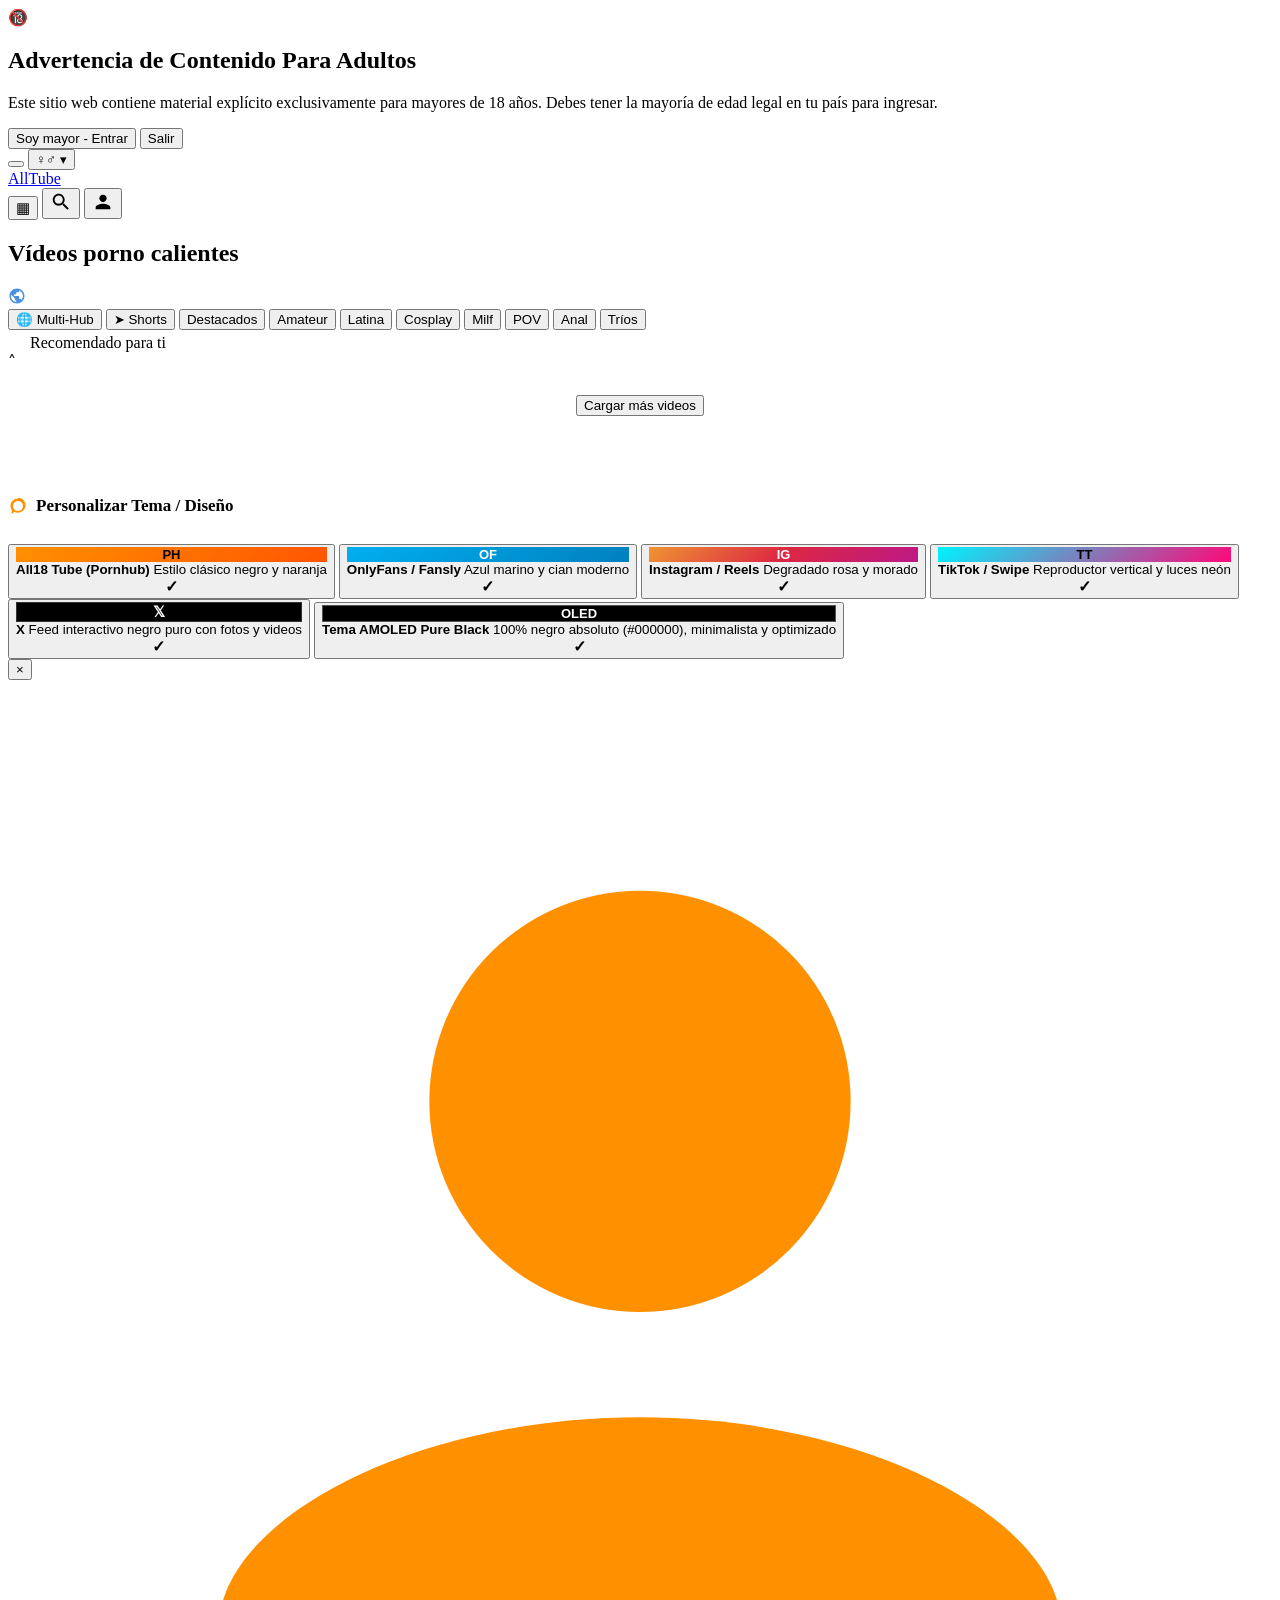
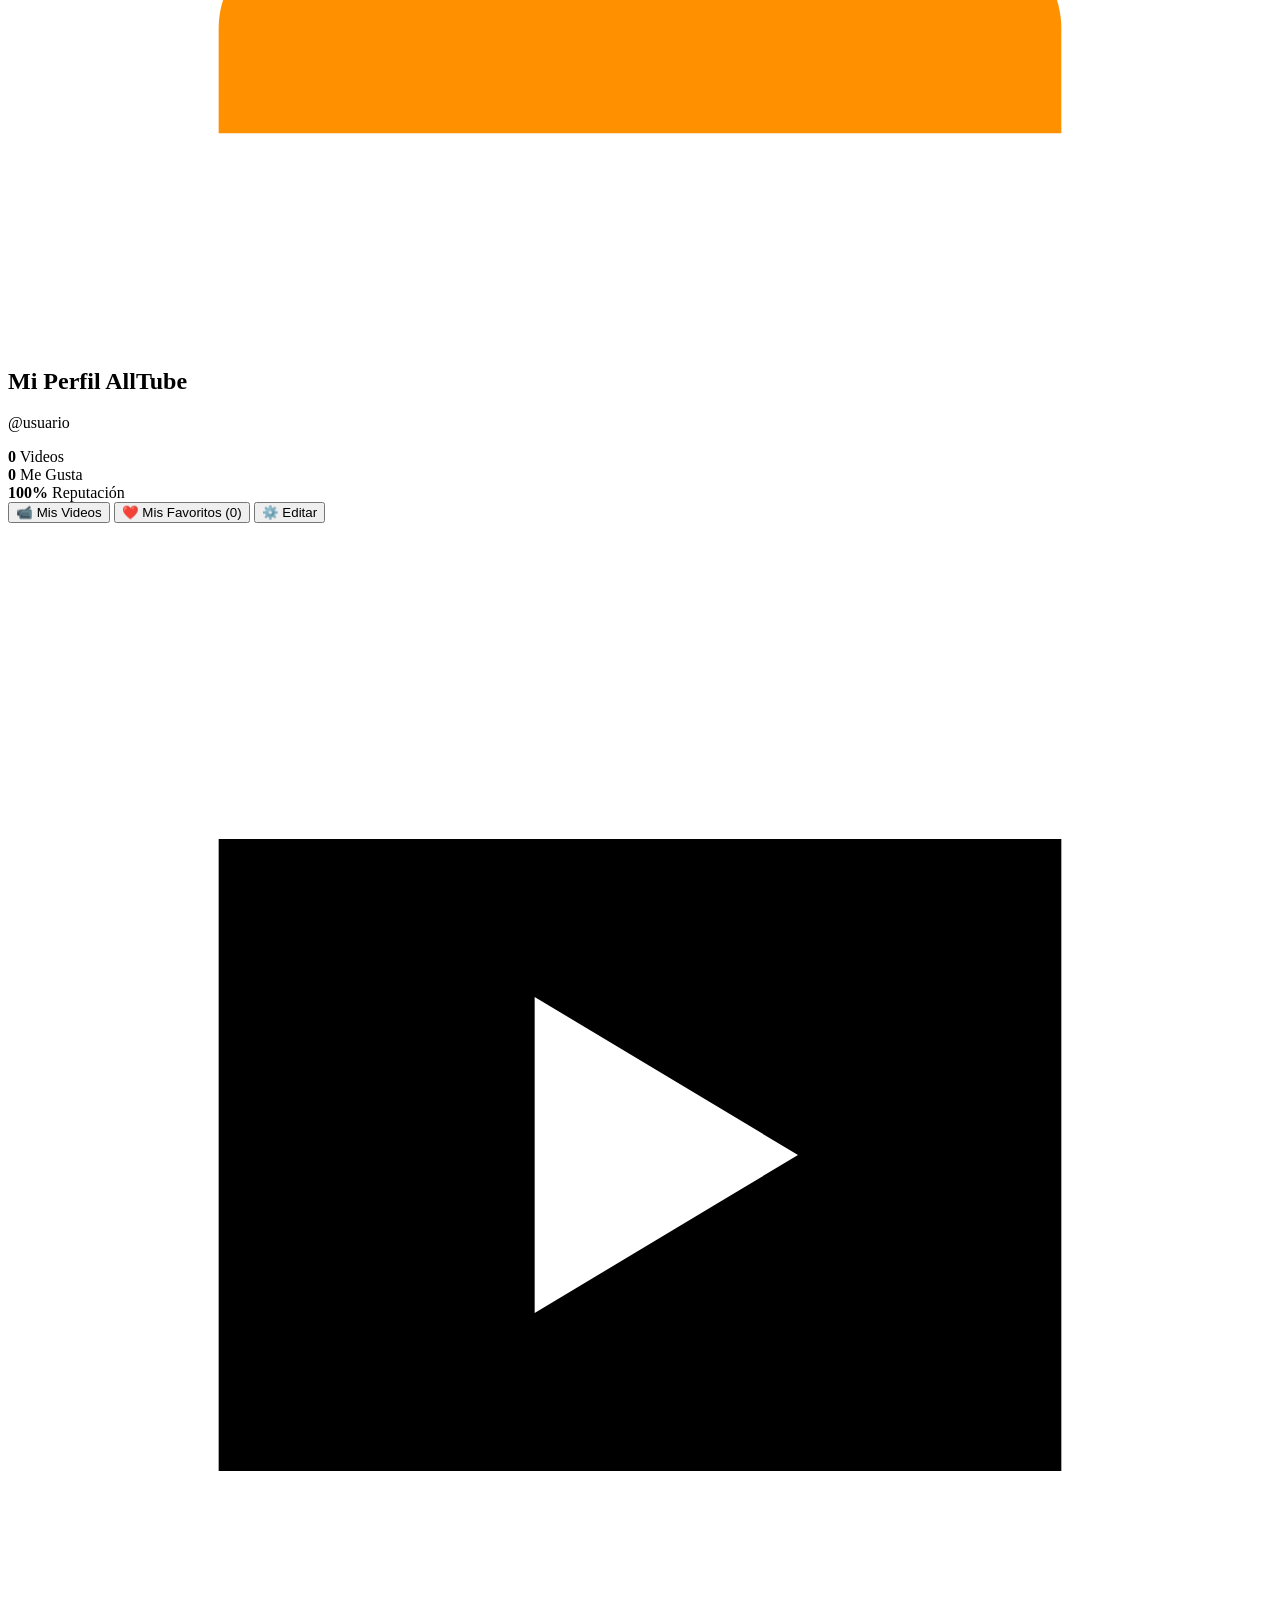
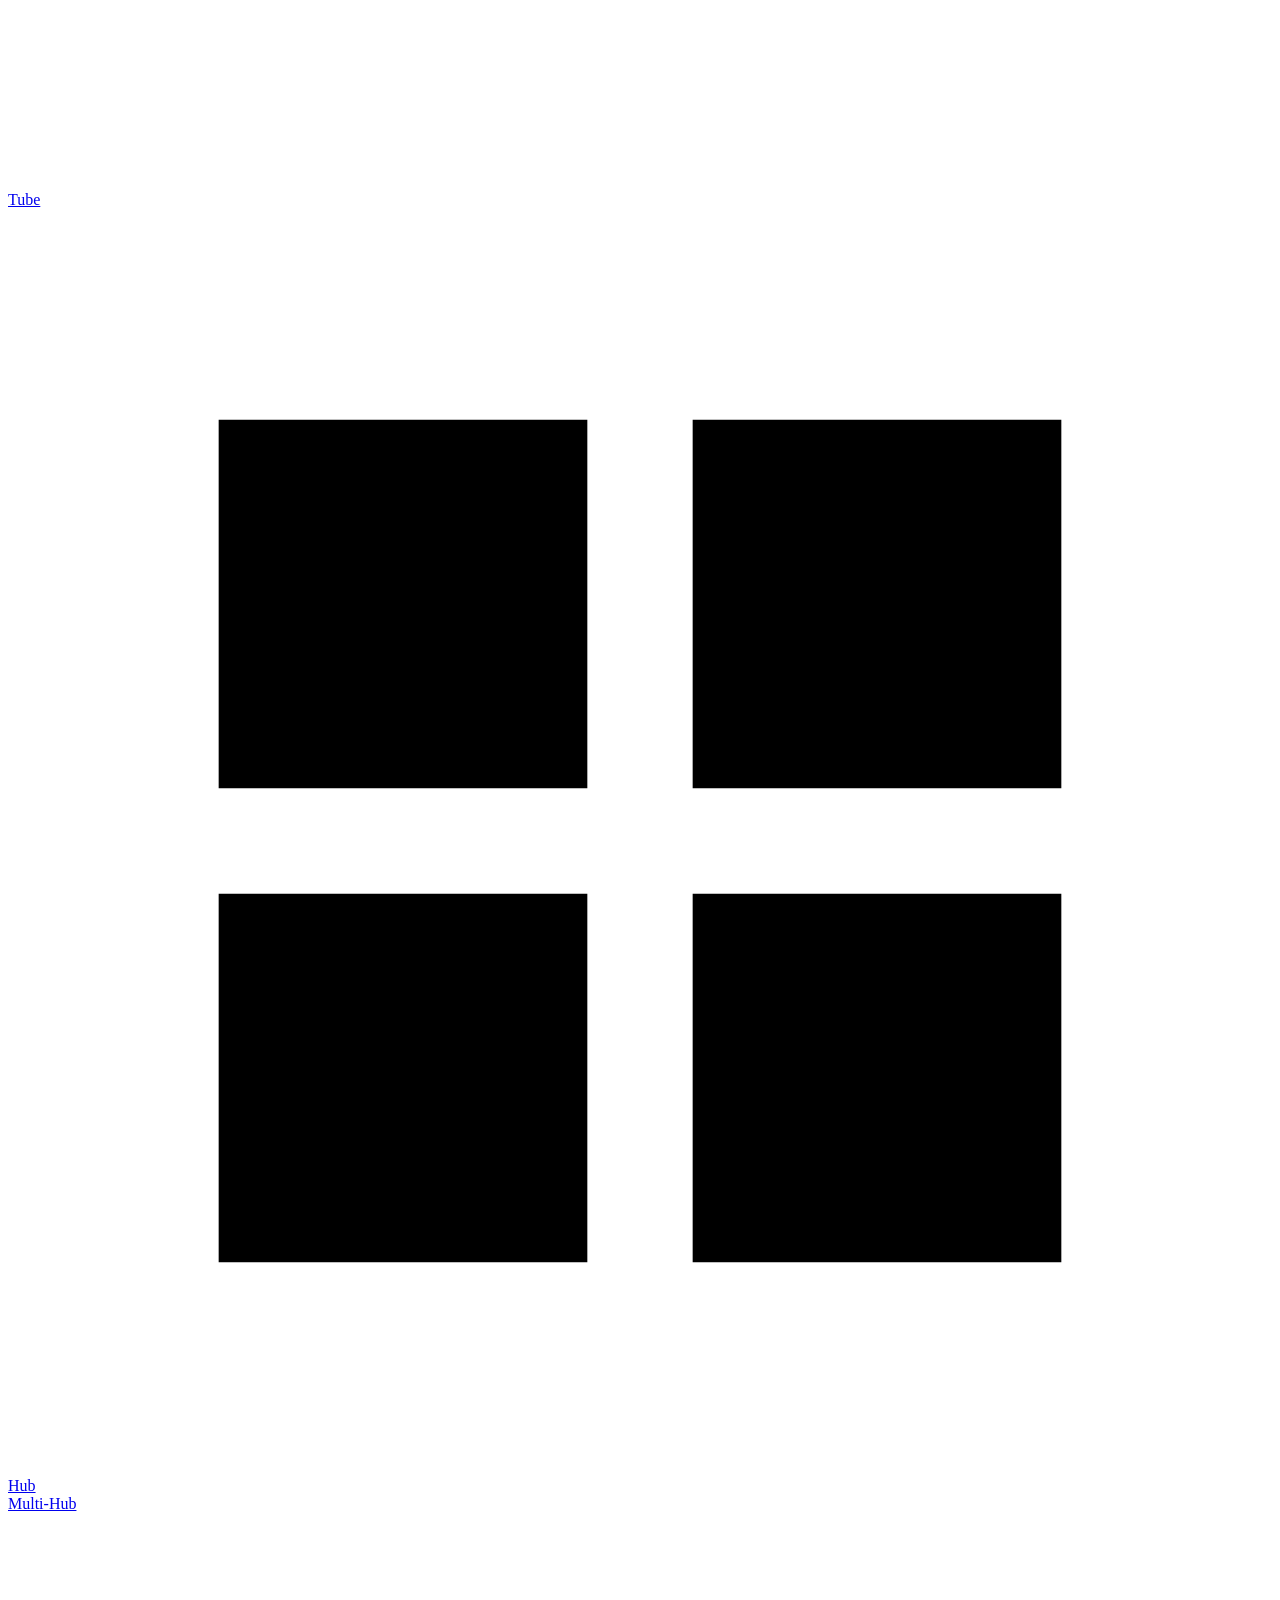
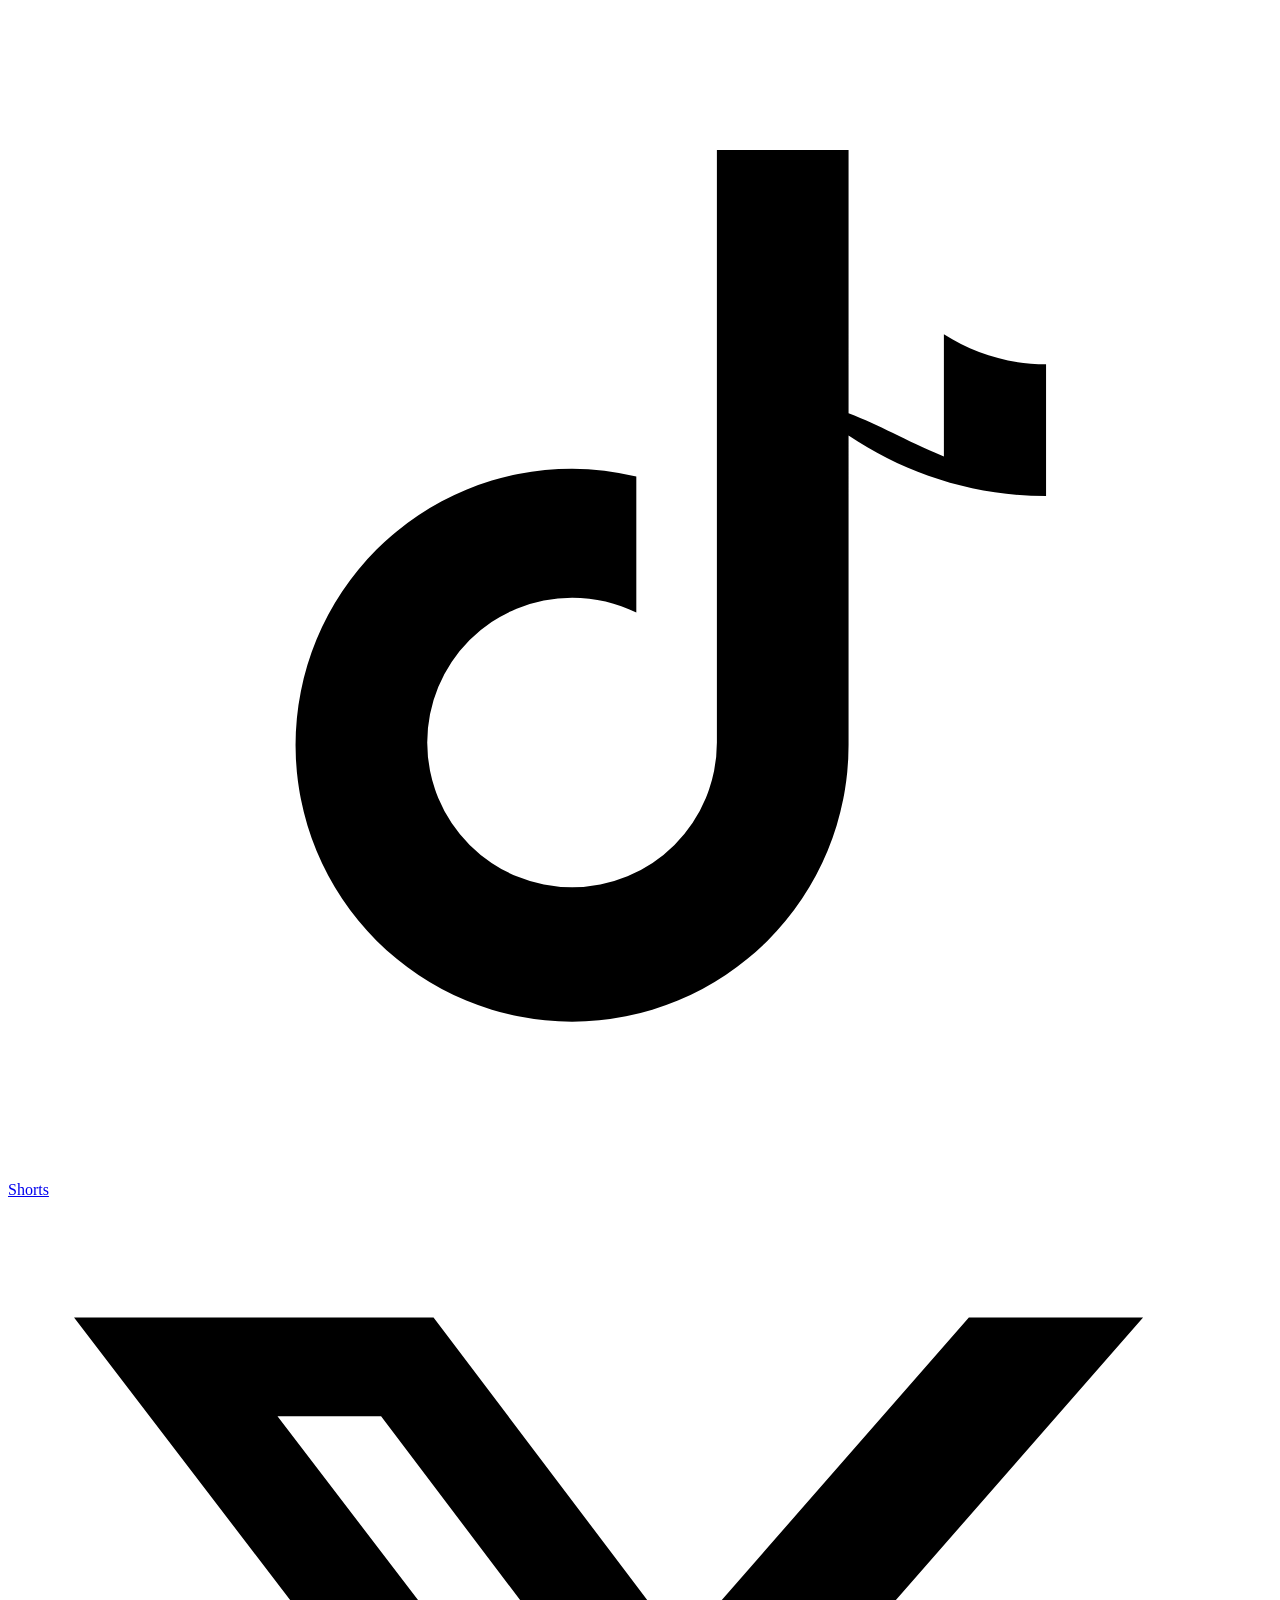
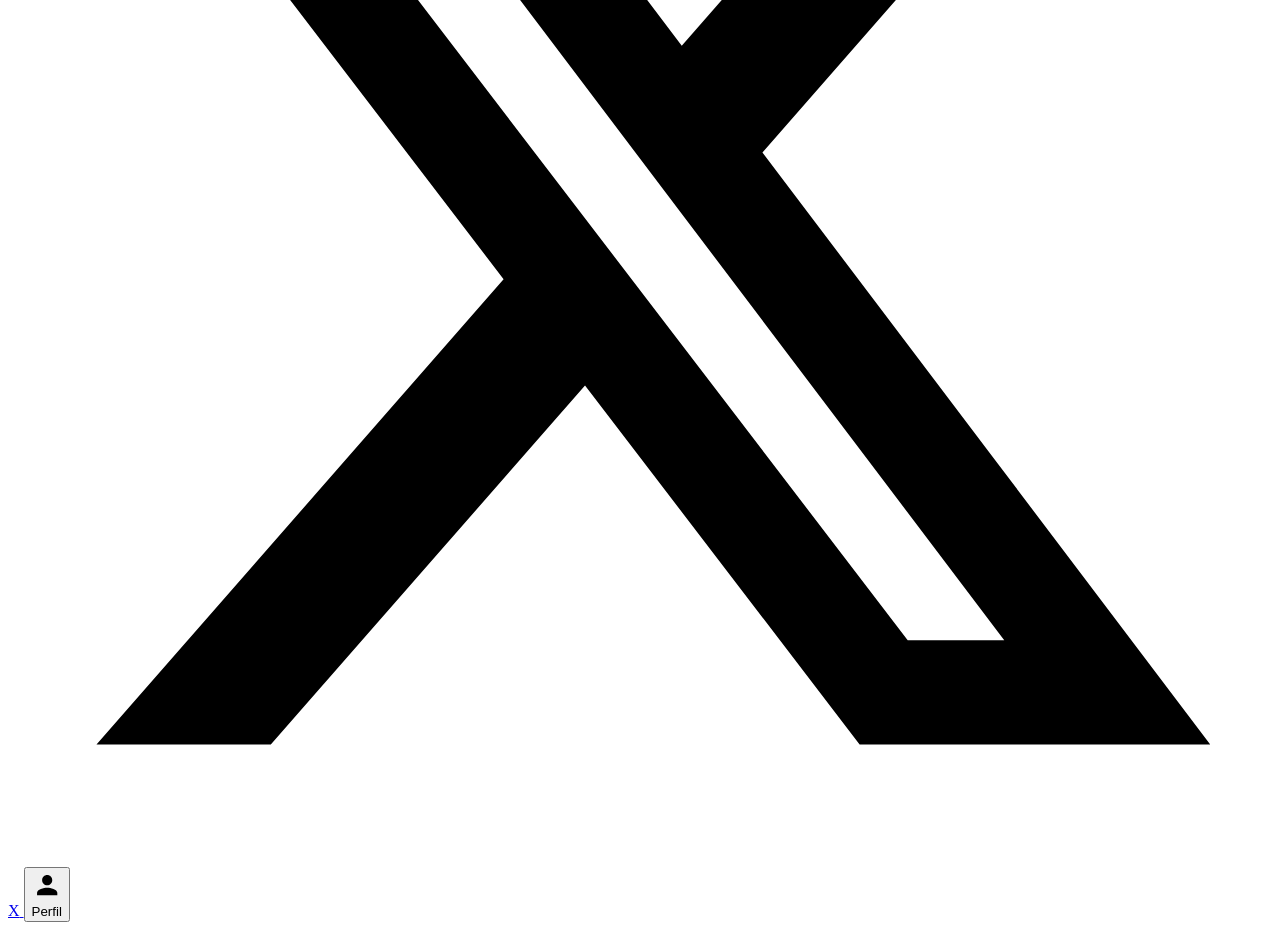
==== commit 266c34ce: "feat: v1.4.5 - profile likes, no shorts in hub, compact player pro, tiktok scroll persistence, thumb" ====
--- a/app/src/main/assets/web/index.html
+++ b/app/src/main/assets/web/index.html
@@ -57,11 +57,6 @@
                 <button class="ph-search-btn btn-grid-density" type="button" title="Cambiar cuadrícula (1, 2, 3 columnas)" onclick="window.cycleGridDensity && window.cycleGridDensity()">
                     <span class="density-icon" style="font-size: 15px;">▦</span>
                 </button>
-                <button class="ph-search-btn" type="button" title="Abrir en Nueva Instancia / Ventana" onclick="window.openNewInstance ? window.openNewInstance('index.html') : window.open('index.html', '_blank')">
-                    <svg viewBox="0 0 24 24" width="20" height="20" fill="currentColor">
-                        <path d="M19 19H5V5h7V3H5c-1.11 0-2 .9-2 2v14c0 1.1.89 2 2 2h14c1.1 0 2-.9 2-2v-7h-2v7zM14 3v2h3.59l-9.83 9.83 1.41 1.41L19 6.41V10h2V3h-7z"/>
-                    </svg>
-                </button>
                 <button class="ph-search-btn" type="button" title="Buscar" onclick="window.toggleSearchModal && window.toggleSearchModal()">
                     <svg viewBox="0 0 24 24" width="22" height="22" fill="currentColor">
                         <path d="M15.5 14h-.79l-.28-.27C15.41 12.59 16 11.11 16 9.5 16 5.91 13.09 3 9.5 3S3 5.91 3 9.5 5.91 16 9.5 16c1.61 0 3.09-.59 4.23-1.57l.27.28v.79l5 4.99L20.49 19l-4.99-5zm-6 0C7.01 14 5 11.99 5 9.5S7.01 5 9.5 5 14 7.01 14 9.5 11.99 14 9.5 14z"/>
@@ -100,9 +95,6 @@
             </button>
             <button class="ph-chip ph-chip-shorties" type="button" onclick="window.location.href='tiktok.html'">
                 <span class="ph-chip-arrow">➤</span> Shorts
-            </button>
-            <button class="ph-chip" type="button" onclick="window.location.href='twitter.html'">
-                𝕏 Feed
             </button>
             <button class="ph-chip active" type="button" onclick="window.filterByCategory && window.filterByCategory('')">
                 Destacados
@@ -228,10 +220,66 @@
                 <h2 id="modalUserName" class="profile-name">Mi Perfil AllTube</h2>
                 <p id="modalUserHandle" class="profile-handle">@usuario</p>
             </div>
-            <div class="profile-actions" style="margin-top: 16px; text-align: center;">
-                <button class="btn-primary" type="button" onclick="window.loginWithGoogle && window.loginWithGoogle()" style="background: #ff9000; color: #000; font-weight: 700; border: none; border-radius: 4px; padding: 10px 20px; cursor: pointer;">
-                    Iniciar Sesión con Google
-                </button>
+
+            <!-- Profile Stats Bar -->
+            <div class="profile-stats-bar">
+                <div class="profile-stat-box">
+                    <strong id="statUserPosts">0</strong>
+                    <span>Videos</span>
+                </div>
+                <div class="profile-stat-box">
+                    <strong id="statUserFavs">0</strong>
+                    <span>Me Gusta</span>
+                </div>
+                <div class="profile-stat-box">
+                    <strong>100%</strong>
+                    <span>Reputación</span>
+                </div>
+            </div>
+
+            <!-- Profile Nav Tabs -->
+            <div class="profile-nav-tabs">
+                <button id="pTabBtnVideos" class="profile-tab-button" type="button" onclick="window.switchProfileTab('videos')">
+                    📹 Mis Videos
+                </button>
+                <button id="pTabBtnFavs" class="profile-tab-button active" type="button" onclick="window.switchProfileTab('favorites')">
+                    ❤️ Mis Favoritos (<span id="profileFavCount">0</span>)
+                </button>
+                <button id="pTabBtnEdit" class="profile-tab-button" type="button" onclick="window.switchProfileTab('edit')">
+                    ⚙️ Editar
+                </button>
+            </div>
+
+            <!-- Tab Content Panes -->
+            <div class="profile-tab-content">
+                <!-- Videos Tab Pane -->
+                <div id="pPaneVideos" class="profile-pane" style="display: none;">
+                    <div id="userProfileVideosGrid" class="media-grid"></div>
+                    <div id="userProfileNoVideos" class="empty-state" style="display: none; padding: 25px 15px; text-align: center;">
+                        <div class="empty-icon" style="font-size: 38px; margin-bottom: 8px;">🎬</div>
+                        <h3 style="font-size: 16px; margin-bottom: 6px;">Aún no has publicado videos</h3>
+                        <p style="font-size: 13px; color: var(--text-muted); margin-bottom: 16px;">Comparte tus videos con la comunidad.</p>
+                    </div>
+                </div>
+
+                <!-- Favorites Tab Pane (Default Active) -->
+                <div id="pPaneFavs" class="profile-pane active" style="display: block;">
+                    <div id="userProfileFavsGrid" class="media-grid"></div>
+                    <div id="userProfileNoFavs" class="empty-state" style="display: none; padding: 25px 15px; text-align: center;">
+                        <div class="empty-icon" style="font-size: 38px; margin-bottom: 8px;">❤️</div>
+                        <h3 style="font-size: 16px; margin-bottom: 6px;">No tienes favoritos guardados</h3>
+                        <p style="font-size: 13px; color: var(--text-muted);">Haz clic en el corazón de cualquier video para guardarlo aquí.</p>
+                    </div>
+                </div>
+
+                <!-- Edit Profile Tab Pane -->
+                <div id="pPaneEdit" class="profile-pane" style="display: none;">
+                    <div style="padding: 15px; text-align: center;">
+                        <button class="btn-primary" type="button" onclick="window.loginWithGoogle && window.loginWithGoogle()" style="background: #ff9000; color: #000; font-weight: 700; border: none; border-radius: 4px; padding: 10px 20px; cursor: pointer;">
+                            Iniciar Sesión con Google
+                        </button>
+                    </div>
+                </div>
             </div>
         </div>
     </div>
--- a/app/src/main/assets/web/css/style.css
+++ b/app/src/main/assets/web/css/style.css
@@ -238,6 +238,10 @@
     background: var(--primary-hover);
 }
 
+.btn-toggle-search-mobile {
+    display: none;
+}
+
 .header-actions {
     display: flex;
     align-items: center;
@@ -1168,12 +1172,63 @@
     box-shadow: var(--shadow-md);
 }
 
+@keyframes thumbShimmer {
+    0% { background-position: -200% 0; }
+    100% { background-position: 200% 0; }
+}
+
+@keyframes thumbSpinner {
+    0% { transform: translate(-50%, -50%) rotate(0deg); }
+    100% { transform: translate(-50%, -50%) rotate(360deg); }
+}
+
 .thumb-container {
     position: relative;
     width: 100%;
     padding-top: 56.25%;
-    background: #151518;
+    background: #111114;
     overflow: hidden;
+}
+
+.thumb-container::before {
+    content: '';
+    position: absolute;
+    top: 0;
+    left: 0;
+    width: 100%;
+    height: 100%;
+    background: linear-gradient(90deg, #111114 0%, #1c1c22 40%, #25252d 50%, #1c1c22 60%, #111114 100%);
+    background-size: 200% 100%;
+    animation: thumbShimmer 1.8s infinite linear;
+    z-index: 1;
+    pointer-events: none;
+    transition: opacity 0.3s ease;
+}
+
+.thumb-container::after {
+    content: '';
+    position: absolute;
+    top: 50%;
+    left: 50%;
+    width: 24px;
+    height: 24px;
+    margin-top: -12px;
+    margin-left: -12px;
+    border: 2.5px solid rgba(255, 255, 255, 0.12);
+    border-top-color: #ff9000;
+    border-radius: 50%;
+    animation: thumbSpinner 0.8s linear infinite;
+    z-index: 2;
+    pointer-events: none;
+    transition: opacity 0.3s ease;
+}
+
+.thumb-container.loaded::before,
+.thumb-container.loaded::after,
+.thumb-container:has(.thumb-img.loaded)::before,
+.thumb-container:has(.thumb-img.loaded)::after {
+    display: none !important;
+    opacity: 0 !important;
 }
 
 .thumb-img {
@@ -1185,6 +1240,7 @@
     object-fit: cover;
     opacity: 0;
     transition: opacity 0.35s ease, transform 0.3s ease;
+    z-index: 3;
 }
 
 .thumb-img.loaded {
@@ -1505,16 +1561,21 @@
     background: var(--bg-surface);
     border: 1px solid var(--border-color);
     border-radius: var(--radius-lg);
-    padding: 20px;
+    padding: 12px 14px;
     box-shadow: var(--shadow-md);
 }
 
 .watch-video-title {
-    font-size: 20px;
-    font-weight: 800;
+    font-size: 14px;
+    font-weight: 700;
     color: #ffffff;
-    margin-bottom: 16px;
-    line-height: 1.35;
+    margin-bottom: 8px;
+    line-height: 1.3;
+    display: -webkit-box;
+    -webkit-line-clamp: 2;
+    -webkit-box-orient: vertical;
+    overflow: hidden;
+    text-overflow: ellipsis;
 }
 
 .watch-meta-row {
@@ -1522,41 +1583,41 @@
     align-items: center;
     justify-content: space-between;
     flex-wrap: wrap;
-    gap: 16px;
-    padding-bottom: 16px;
+    gap: 8px;
+    padding-bottom: 10px;
     border-bottom: 1px solid var(--border-color);
-    margin-bottom: 16px;
+    margin-bottom: 10px;
 }
 
 .watch-creator-box {
     display: flex;
     align-items: center;
-    gap: 12px;
+    gap: 8px;
 }
 
 .watch-creator-avatar {
-    width: 46px;
-    height: 46px;
+    width: 32px;
+    height: 32px;
     border-radius: var(--radius-full);
     object-fit: cover;
-    border: 2px solid var(--primary);
-    box-shadow: 0 0 10px var(--primary-glow);
+    border: 1.5px solid var(--primary);
+    box-shadow: 0 0 6px var(--primary-glow);
 }
 
 .watch-creator-info {
     display: flex;
     flex-direction: column;
-    gap: 2px;
+    gap: 1px;
 }
 
 .watch-creator-name {
-    font-size: 15px;
+    font-size: 14px;
     font-weight: 700;
     color: #fff;
 }
 
 .watch-creator-source {
-    font-size: 12px;
+    font-size: 11px;
     color: var(--text-dim);
 }
 
@@ -1564,13 +1625,13 @@
     background: linear-gradient(135deg, #ff9000, #ff5500);
     color: #000;
     border: none;
-    font-size: 12px;
+    font-size: 11px;
     font-weight: 800;
-    padding: 6px 14px;
+    padding: 5px 12px;
     border-radius: var(--radius-full);
     cursor: pointer;
     transition: var(--transition);
-    margin-left: 8px;
+    margin-left: 6px;
 }
 
 .btn-follow:hover {
@@ -1582,37 +1643,60 @@
 .watch-actions-box {
     display: flex;
     align-items: center;
-    gap: 16px;
+    gap: 12px;
     flex-wrap: wrap;
 }
 
 .watch-metrics {
     display: flex;
     align-items: center;
-    gap: 12px;
-    font-size: 13px;
+    gap: 10px;
+    font-size: 12px;
     font-weight: 700;
     color: var(--text-muted);
 }
 
 .watch-buttons-group {
     display: flex;
-    gap: 8px;
+    gap: 5px;
+    align-items: center;
+    flex-wrap: wrap;
 }
 
 .btn-watch-action {
     background: var(--bg-card);
     border: 1px solid var(--border-color);
     color: var(--text-main);
-    padding: 8px 14px;
-    border-radius: var(--radius-md);
-    font-size: 13px;
-    font-weight: 700;
-    cursor: pointer;
-    display: flex;
-    align-items: center;
-    gap: 6px;
+    padding: 4px 8px;
+    border-radius: 6px;
+    font-size: 11px;
+    font-weight: 600;
+    cursor: pointer;
+    display: inline-flex;
+    align-items: center;
+    gap: 4px;
     transition: var(--transition);
+}
+
+.btn-watch-comments {
+    border-color: rgba(255, 144, 0, 0.4);
+    background: rgba(255, 144, 0, 0.08);
+}
+
+.btn-watch-comments:hover, .btn-watch-comments:active {
+    background: rgba(255, 144, 0, 0.2);
+    border-color: #ff9000;
+    color: #ff9000;
+}
+
+.watch-comment-pill {
+    background: #ff9000;
+    color: #000;
+    font-size: 9.5px;
+    font-weight: 800;
+    padding: 1px 5px;
+    border-radius: 999px;
+    margin-left: 2px;
 }
 
 .btn-watch-action:hover, .btn-watch-action.active {
@@ -2753,10 +2837,36 @@
         flex-shrink: 0;
     }
 
+    .btn-toggle-search-mobile {
+        display: inline-flex !important;
+        align-items: center;
+        justify-content: center;
+        width: 32px;
+        height: 32px;
+        border-radius: 8px;
+        background: rgba(255, 255, 255, 0.08);
+        border: 1px solid rgba(255, 255, 255, 0.15);
+        color: #fff;
+        cursor: pointer;
+        padding: 0;
+        transition: all 0.2s;
+    }
+
+    .btn-toggle-search-mobile:active, .btn-toggle-search-mobile.active {
+        background: var(--primary);
+        color: #000;
+    }
+
     .search-container {
+        display: none;
         order: 3;
         width: 100%;
         max-width: 100%;
+        margin-top: 6px;
+    }
+
+    .search-container.active {
+        display: block !important;
     }
 
     .search-input {
@@ -4594,31 +4704,31 @@
     display: flex;
     align-items: center;
     justify-content: space-between;
-    padding: 8px 12px;
+    padding: 4px 8px;
     background: #0d0d10;
     border-top: 1px solid rgba(255, 255, 255, 0.06);
     flex-wrap: wrap;
-    gap: 6px;
+    gap: 4px;
 }
 
 .pro-tools-left, .pro-tools-right {
     display: flex;
     align-items: center;
-    gap: 6px;
+    gap: 4px;
 }
 
 .btn-pro-tool {
     background: #18181e;
     border: 1px solid rgba(255, 255, 255, 0.1);
     color: #efeff1;
-    font-size: 11px;
+    font-size: 10px;
     font-weight: 700;
-    padding: 6px 10px;
-    border-radius: 6px;
-    cursor: pointer;
-    display: flex;
-    align-items: center;
-    gap: 5px;
+    padding: 3px 7px;
+    border-radius: 5px;
+    cursor: pointer;
+    display: flex;
+    align-items: center;
+    gap: 4px;
     transition: all 0.15s;
     user-select: none;
 }
@@ -4735,3 +4845,101 @@
     color: #000;
     border-color: #ff9000;
 }
+
+/* Slide-up Comments Drawer */
+.comments-drawer-backdrop {
+    position: fixed;
+    inset: 0;
+    background: rgba(0, 0, 0, 0.72);
+    backdrop-filter: blur(6px);
+    -webkit-backdrop-filter: blur(6px);
+    z-index: 99999;
+    display: flex;
+    flex-direction: column;
+    justify-content: flex-end;
+    opacity: 0;
+    visibility: hidden;
+    pointer-events: none;
+    transition: opacity 0.25s ease, visibility 0.25s;
+}
+
+.comments-drawer-backdrop.open {
+    opacity: 1;
+    visibility: visible;
+    pointer-events: auto;
+}
+
+.comments-drawer-sheet {
+    background: #111116;
+    border-top: 1px solid rgba(255, 255, 255, 0.16);
+    border-radius: 20px 20px 0 0;
+    box-shadow: 0 -10px 40px rgba(0, 0, 0, 0.9);
+    max-height: 82vh;
+    overflow-y: auto;
+    display: flex;
+    flex-direction: column;
+    padding: 12px 16px 28px;
+    transform: translateY(100%);
+    transition: transform 0.3s cubic-bezier(0.16, 1, 0.3, 1);
+    -webkit-overflow-scrolling: touch;
+}
+
+.comments-drawer-backdrop.open .comments-drawer-sheet {
+    transform: translateY(0);
+}
+
+.comments-drawer-drag-bar {
+    display: flex;
+    justify-content: center;
+    padding: 6px 0 12px;
+    cursor: pointer;
+    touch-action: pan-y;
+}
+
+.drawer-drag-pill {
+    width: 44px;
+    height: 4px;
+    border-radius: 2px;
+    background: rgba(255, 255, 255, 0.35);
+}
+
+.comments-drawer-sheet .comments-header-row {
+    display: flex;
+    align-items: center;
+    justify-content: space-between;
+    padding-bottom: 12px;
+    border-bottom: 1px solid rgba(255, 255, 255, 0.08);
+    margin-bottom: 14px;
+}
+
+.comments-drawer-sheet .comments-count-title {
+    display: flex;
+    align-items: center;
+    gap: 8px;
+    font-size: 15px;
+    font-weight: 800;
+    color: #fff;
+    margin: 0;
+}
+
+.btn-close-comments-drawer {
+    background: #20202a;
+    border: 1px solid rgba(255, 255, 255, 0.1);
+    color: #fff;
+    width: 32px;
+    height: 32px;
+    border-radius: 50%;
+    cursor: pointer;
+    font-size: 14px;
+    font-weight: 700;
+    display: flex;
+    align-items: center;
+    justify-content: center;
+    transition: background 0.15s;
+}
+
+.btn-close-comments-drawer:hover, .btn-close-comments-drawer:active {
+    background: #ff2c55;
+    border-color: #ff2c55;
+}
+
